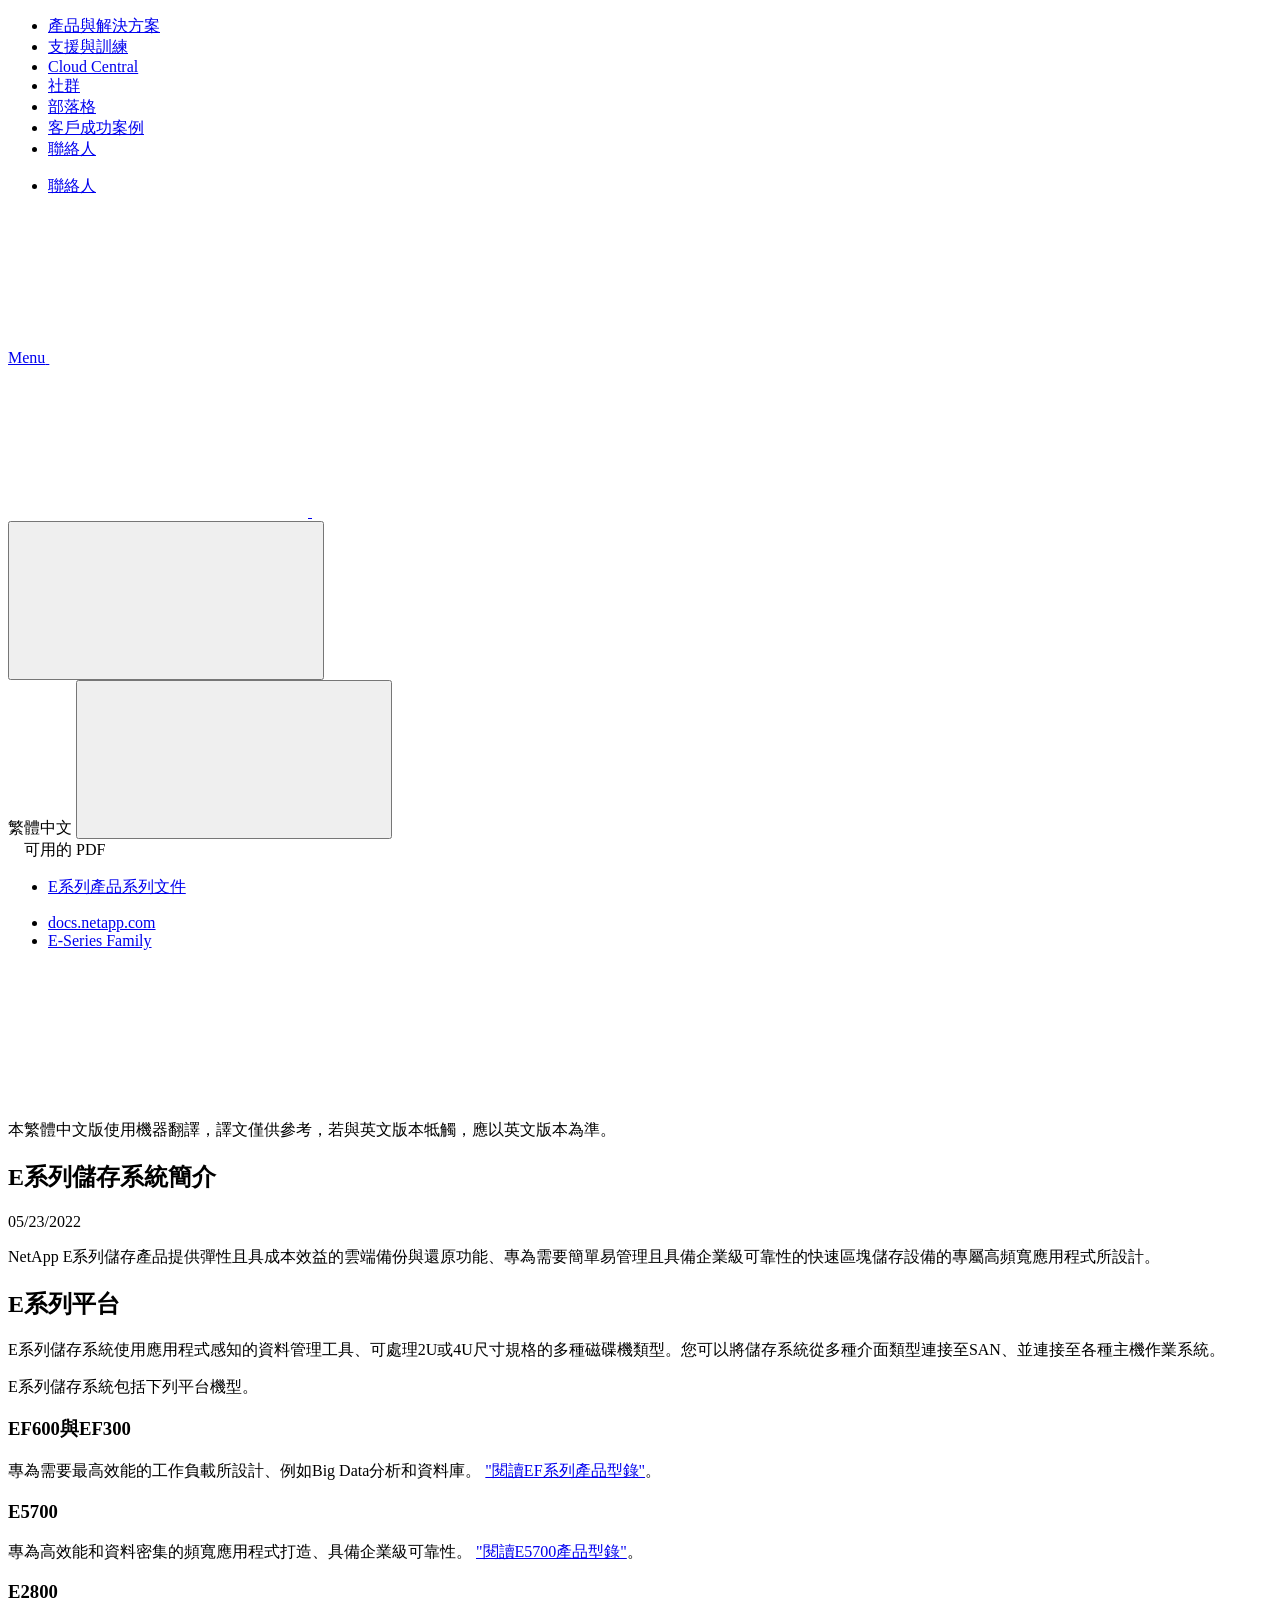
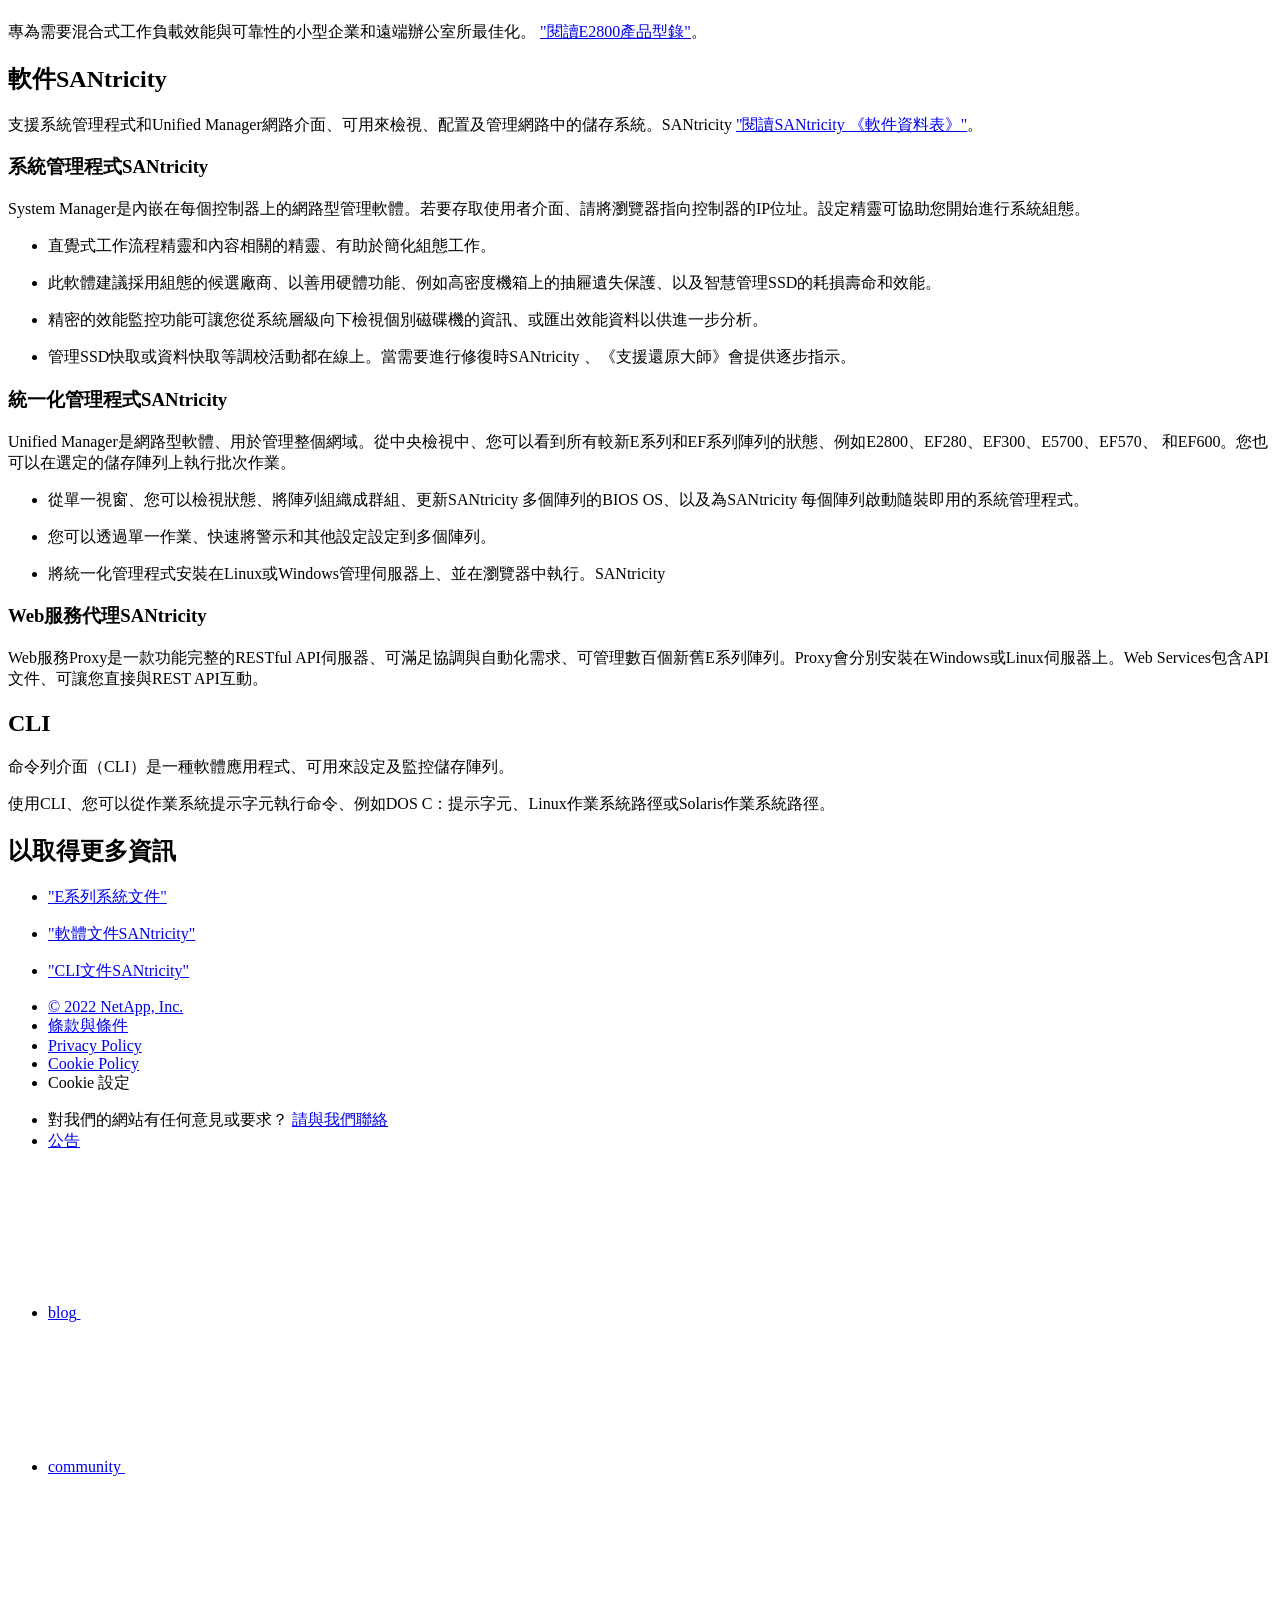
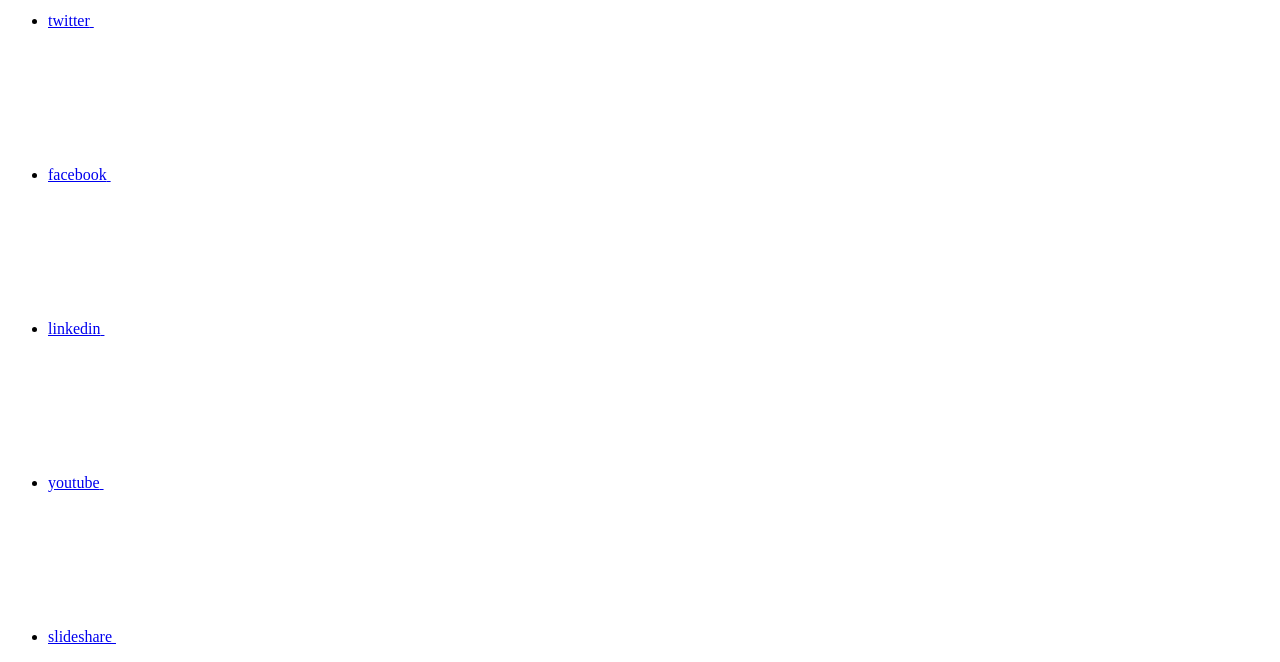
==== intro-family.html @ ede0a353 "Deploying to gh-pages from  @ 85a13b2de08131294bedaed52e3933d1c99490b1 🚀" ====
<!DOCTYPE html>
<html lang="zh-tw">
  <head class="at-element-marker">
  <title>E系列儲存系統簡介</title>
  <meta charset="utf-8">
  <meta http-equiv="x-ua-compatible" content="ie=edge,chrome=1">
  <meta http-equiv="language" content="en">
  <meta name="viewport" content="width=device-width, initial-scale=1">
  <meta property="og:title" content="E系列儲存系統簡介" />
	<meta property="og:type" content="website" />
	<meta property="og:url" content="https://docs.netapp.com/zh-tw/e-series-family/intro-family.html" />
	<meta property="og:description" content="NetApp E系列產品提供儲存與應用程式資料管理服務、適用於需要簡單、易於管理且快速區塊儲存的高頻寬應用程式、以及企業級可靠性。" />
  <meta property="og:image" content="https://docs.netapp.com/zh-tw/e-series-family/images/logo-tophat-social.png" />
  <meta property="og:image:alt" content="NetApp Logo" />
  <meta name="format-detection" content="telephone=no">
  <meta http-equiv="Content-Type" content="text/html; charset=utf-8">
  <meta http-equiv="encoding" content="utf-8">
  <meta http-equiv="nss-type" content="Product Documentation"/>
  <meta http-equiv="nss-subtype" content="User Guide"/><meta name="description" content="NetApp E系列產品提供儲存與應用程式資料管理服務、適用於需要簡單、易於管理且快速區塊儲存的高頻寬應用程式、以及企業級可靠性。">
  <meta name="keywords" content=" introduction, what E-Series is, e-series, SANtricity, CLI, system manager, unified manager"><!-- Icons -->
  <link rel="icon" href="/zh-tw/e-series-family/images/favicon.ico" type="image/x-icon">

  <!-- RSS Feed --><!-- CSS Definitions: NetApp CSS should be defined after generic css -->

  <!-- Elastic Search -->
  <link rel="stylesheet" href="//cdn.jsdelivr.net/searchkit/0.10.0/theme.css">

  <!-- Controls AsciiDoctor Admonition Blocks -->
  <link rel="stylesheet" type="text/css" href="/zh-tw/e-series-family/css/font-awesome.min.css">

  <!-- Controls the shadow effect for search dropdown menu -->
  <link rel="stylesheet" href="/zh-tw/e-series-family/css/boxshadowproperties.css">

  <!-- NetApp CSS controls the technical content -->
  <link rel="stylesheet" type="text/css" href="/zh-tw/e-series-family/css/netapp.css">

  <!-- WWW CSS Content -->
  <link rel="stylesheet" type="text/css" href="/zh-tw/e-series-family/css/www-luci-dotcom.min.css">
  <link rel="stylesheet" type="text/css" href="/zh-tw/e-series-family/css/www-netapp-dotcom.css">
  <link rel="stylesheet" href="/zh-tw/e-series-family/css/www-netapp-library-critical.min.css" media="all" >
  <link rel="stylesheet" href="/zh-tw/e-series-family/css/www-netapp-library-non-critical.min.css" as="style" onload="this.onload=null;this.rel='stylesheet'">
  <link rel="stylesheet" href="/zh-tw/e-series-family/css/www-netapp-library-global-header-footer.min.css">

  <!-- NetApp IE Customizations -->
  <link rel="stylesheet" href='/zh-tw/e-series-family/css/na-utility.css' type='text/css'>
  <link rel="stylesheet" href='/zh-tw/e-series-family/css/na-sidebar.css' type='text/css'>
  <link rel='stylesheet' href='/zh-tw/e-series-family/css/clouddocs.css' type='text/css'>
  <link rel='stylesheet' href='/zh-tw/e-series-family/css/custom-dropdown.css' type='text/css'>
  <link rel='stylesheet' href='/zh-tw/e-series-family/css/na-pagenav.css' type='text/css'>

  
  <link rel="stylesheet" href="/zh-tw/e-series-family/css/landing-page.css" type="text/css">
  <link rel="stylesheet" href="/zh-tw/e-series-family/css/tabbed-blocks.css" type="text/css">
  <!-- Canonical url -->
  <link rel='stylesheet' href='/zh-tw/e-series-family/css/na-feature.css' type='text/css'><!-- Top level site integrations --><script>
    if (document.location.hostname === "docs.netapp.com") {
      var head = document.getElementsByTagName('head')[0];
      var onetrustConsent = document.createElement("script");
      onetrustConsent.type = "text/javascript";
      onetrustConsent.src = "https://cdn.cookielaw.org/consent/72570c5c-fe30-465f-b0e0-b77f7fb4ae34/OtAutoBlock.js";
      head.appendChild(onetrustConsent);

      var onetrustScript = document.createElement("script");
      onetrustScript.type = "text/javascript";
      onetrustScript.src = "https://cdn.cookielaw.org/scripttemplates/otSDKStub.js";
      onetrustScript.charset = "UTF-8";
      onetrustScript.dataset.documentLanguage = "true";
      onetrustScript.dataset.domainScript = "72570c5c-fe30-465f-b0e0-b77f7fb4ae34";
      head.appendChild(onetrustScript);
    }

    function OptanonWrapper() { }

    if (document.location.hostname === "docs.netapp.com") {
      var adobe = document.createElement("script");
      adobe.type = "text/plain";
      adobe.className = "optanon-category-C0002";
      adobe.src = "//assets.adobedtm.com/60287eadf1ee/c284da483c83/launch-e9ff3acac59f.min.js";
      head.appendChild(adobe);

      var google = document.createElement("script");
      google.type = "text/plain";
      google.className = "optanon-category-C0002";
      google.src = "https://www.googletagmanager.com/gtag/js?id=UA-81697994-3";
      head.appendChild(google);

      window.dataLayer = window.dataLayer || [];
      function gtag(){dataLayer.push(arguments);}
      gtag('js', new Date());
      gtag('config', 'UA-81697994-3');
    }
  </script>
  <script src="https://cdnjs.cloudflare.com/ajax/libs/jquery/2.1.4/jquery.min.js"></script>
  <script src="https://cdnjs.cloudflare.com/ajax/libs/jquery-cookie/1.4.1/jquery.cookie.min.js"></script>

  <!-- Used for Product Family Page Sidebar Visibility --><link rel="stylesheet" href='/zh-tw/e-series-family/css/product-family.css' type="text/css">
  <script src='/zh-tw/e-series-family/js/product-family.js'></script><!-- Used to import Promise for IE. Required for SearchKit -->
  <script src="https://cdnjs.cloudflare.com/ajax/libs/bluebird/3.3.5/bluebird.min.js"></script><script src='/zh-tw/e-series-family/js/na-search.js'></script><script src='/zh-tw/e-series-family/js/na-pagenav.js'></script><link rel='stylesheet' href='/zh-tw/e-series-family/css/prism.css' type='text/css'>
  <link rel='stylesheet' href='/zh-tw/e-series-family/css/prism-netapp.css' type='text/css'>


  <script src='/zh-tw/e-series-family/js/na-utility.js'></script>
  <script src='/zh-tw/e-series-family/js/clouddocs.js'></script>
  <script src='/zh-tw/e-series-family/js/jquery.navgoco.min.js'></script>
  <script src="https://maxcdn.bootstrapcdn.com/bootstrap/3.3.7/js/bootstrap.min.js" integrity="sha384-Tc5IQib027qvyjSMfHjOMaLkfuWVxZxUPnCJA7l2mCWNIpG9mGCD8wGNIcPD7Txa" crossorigin="anonymous"></script>
  <script src='/zh-tw/e-series-family/js/toc.js'></script>
  <script src='/zh-tw/e-series-family/js/customscripts.js'></script><script>
      $(document).ready(function() {
          
          var collapseOnInit = true;
          

          var navSettings = {
              "caretHtml": '',
              "accordion": collapseOnInit,
              "openClass": 'active', // open
              "save": false, // leave false or nav highlighting doesn't work right
              "cookie": {
                  "name": 'navgoco',
                  "expires": false,
                  "path": '/'
              },
              "slide": {
                  "duration": 400,
                  "easing": 'swing'
              }
          };

          // Initialize navgoco with default options
          $("#mysidebar").navgoco(navSettings);
          

          $("#collapseAll").click(function(e) {
              e.preventDefault();
              $("#mysidebar").navgoco('toggle', false);
          });

          $("#expandAll").click(function(e) {
              e.preventDefault();
              $("#mysidebar").navgoco('toggle', true);
          });

      });

  </script>
  <script>
      $(document).ready(function() {
          $("#tg-sb-link").click(function() {
              $("#tg-sb-sidebar").toggle();
              $("#tg-sb-content").toggleClass('col-md-9');
              $("#tg-sb-content").toggleClass('col-md-12');
              $("#tg-sb-icon").toggleClass('fa-toggle-on');
              $("#tg-sb-icon").toggleClass('fa-toggle-off');
          });
      });
  </script>
  <script src='/zh-tw/e-series-family/js/custom-dropdown.js'></script>
  <script src='/zh-tw/e-series-family/js/FileSaver.min.js'></script>
  <script src='/zh-tw/e-series-family/js/jszip-utils.min.js'></script>
  <script src='/zh-tw/e-series-family/js/jszip.min.js'></script>
  <script src='/zh-tw/e-series-family/js/pdf-ux.js'></script>
</head>


  <body class role="document" data-flavor="">
    <div id="page" class="n-off-canvas-menu">
      <div class="n-off-canvas-menu__menu"><!--TODO: Add offcanvas code --></div>
      <div class="n-off-canvas-menu__content-wrap">
        <header class="site-header" id="banner">
  
  <!-- Start Page Toolbar -->
  
  
  <!-- Start top_hat -->
  <div class="n-top-hat">
    <div class="n-container">
      <div class="n-top-hat__cross-property-nav">
        <ul class="n-top-hat__list">
          <li class="n-top-hat__list-item">
            <a href="https://www.netapp.com/products-a-z/" class="n-top-hat__link">產品與解決方案</a>
          </li>
          <li class="n-top-hat__list-item">
            <a href="https://www.netapp.com/support-and-training/netapp-university/" class="n-top-hat__link">支援與訓練</a>
          </li>
          <li class="n-top-hat__list-item">
            <a href="https://cloud.netapp.com" class="n-top-hat__link">Cloud Central</a>
          </li>
          <li class="n-top-hat__list-item">
            <a href="https://community.netapp.com/" class="n-top-hat__link">社群</a>
          </li>
          <li class="n-top-hat__list-item">
            <a href="https://blog.netapp.com/" class="n-top-hat__link">部落格</a>
          </li>
          <li class="n-top-hat__list-item">
            <a href="https://customers.netapp.com/en/" class="n-top-hat__link">客戶成功案例</a>
          </li>
          <li class="n-top-hat__list-item">
            <a href="https://www.netapp.com/us/contact-us/index.aspx" target="_self" class="n-top-hat__link" data-ntap-ui="contact-us">聯絡人</a>
          </li>
        </ul>
      </div>
      <div class="n-top-hat__utils">
        <ul class="n-top-hat__list">
          <li class="n-top-hat__list-item">
            <a href="https://www.netapp.com/us/contact-us/index.aspx" target="_self" class="n-top-hat__link" data-ntap-ui="contact-us">聯絡人</a>
          </li>
        </ul>
      </div>
    </div>
  </div>
  <!-- End top_hat -->

  <!-- Start property bar -->
  <style>
    .n-property-navigation-bar__menus--desktop-experience .n-menu--mega__default-content__heading span {
    color: #34B0FF;
    }
  </style>
  <div class="n-property-bar " data-ntap-ui="sticky-nav">
    <div class="n-property-bar__inner-wrap">
      <div class="n-property-bar__menu-toggle">
        <a href="#" class="n-property-bar__menu-toggle-link">
          <span class="n-property-bar__menu-toggle-text">Menu</span>
          <svg class="n-icon-bars n-property-bar__menu-toggle-icon" aria-labelledby="title">
            <title>bars</title>
            <use xlink:href="/zh-tw/e-series-family/common/svg/sprite.svg#bars"></use>
          </svg>
        </a>
      </div>
      <div class="n-property-bar__property-mark ">
        <a href="https://www.netapp.com" class="n-property-bar__property-link">
          <div class="n-property-bar__logo">
            <svg class="n-icon-netapp-mark n-icon-netapp-mark n-property-bar__netapp-mark-icon" aria-labelledby="title">
              <title>netapp-mark</title>
              <use xlink:href="/zh-tw/e-series-family/common/svg/sprite.svg#netapp-mark"></use>
            </svg>
            <svg class="n-icon-netapp-logo n-property-bar__logo-svg" aria-labelledby="title">
              <title>netapp-logo</title>
              <use xlink:href="/zh-tw/e-series-family/common/svg/sprite.svg#netapp-logo"></use>
            </svg>
          </div>
        </a>
      </div>

      
      <div class="search-property-bar">
        <div id="search-demo-container" class="searchbox n-property-bar__search">
          <div id="react-search" 
          data-search-html="/zh-tw/e-series-family/search.html"
          data-type="widget" 
          data-placeholder="搜尋文件" 
          data-no-results-found="找不到符合 {query} 的相關結果。" 
          data-did-you-mean="搜尋 {suggestion}。" 
          data-no-results-found-did-you-mean="找不到符合 {query} 的相關結果。您是否要找的是{suggestion}？" 
          data-results-found="找到 {hitCount} 筆結果"  
          data-sk-es-pf-indexes="clouddocs-e-series_main-prod,clouddocs-e-series-santricity_main-prod,clouddocs-e-series-cli_main-prod"
          data-flavor=""></div>
          <button class="n-property-bar__search-toggle-button" type="button">
            <svg class="n-icon-search n-property-bar__search-toggle-button-icon" aria-labelledby="title">
              <title>search</title>
              <use xmlns:xlink="http://www.w3.org/1999/xlink" xlink:href="/zh-tw/e-series-family/common/svg/sprite.svg#search"></use>
            </svg>
          </button>
        </div>
      </div>
      
    </div>
  </div>
  <div class="n-property-bar__toolbar">
    <!-- Start Language Selector --><div id="ie-i18n" class="n-property-bar__lang-selector">
      <div id="ie-i18n-menu">
      <span class="ie-i18n-lang">繁體中文</span>
        <button class="ie-i18n-icon-container" type="button">
          <svg class="n-globe__icon" aria-labelledby="title">
            <title>globe</title>
            <use xmlns:xlink="http://www.w3.org/1999/xlink" xlink:href="/zh-tw/e-series-family/common/svg/sprite.svg#globe"></use>
          </svg>
        </button>
      </div>
      <div id="n-property-navigation-bar__menu--language-selector" class="ie-i18n-results-container n-menu n-menu--v3 n-menu--is-active" style="display: none;">
        <div class="n-language-selector-menu">
          <ul class="n-menu__list">
            <li class="n-menu__list-column">
              <ul class="n-menu__list"><li class="n-menu__list-item n-menu__list-item--level-1">
                  <a href="https://docs.netapp.com/us-en/e-series-family/intro-family.html" class="n-menu__header-text"><span translate="no" class="notranslate">English</span></a>
                </li><li class="n-menu__list-item n-menu__list-item--level-1">
                  <a href="https://docs.netapp.com/ja-jp/e-series-family/intro-family.html" class="n-menu__header-text"><span translate="no" class="notranslate">日本語</span></a>
                </li><li class="n-menu__list-item n-menu__list-item--level-1">
                  <a href="https://docs.netapp.com/ko-kr/e-series-family/intro-family.html" class="n-menu__header-text"><span translate="no" class="notranslate">한국어</span></a>
                </li><li class="n-menu__list-item n-menu__list-item--level-1">
                  <a href="https://docs.netapp.com/zh-cn/e-series-family/intro-family.html" class="n-menu__header-text"><span translate="no" class="notranslate">简体中文</span></a>
                </li><li class="n-menu__list-item n-menu__list-item--level-1">
                  <a href="https://docs.netapp.com/zh-tw/e-series-family/intro-family.html" class="n-menu__header-text"><span translate="no" class="notranslate">繁體中文</span></a>
                </li></ul>
            </li>
          </ul>
        </div>
      </div>
    </div><!-- End Language Selector -->

    <div class="n-property-bar__cta"></div>
  </div>
  <script>
    $(function(){
        var currentLocalization = $('html').attr('lang');

        var localizationsDictionary = {
            "en-CA" : "https://www.netapp.com/search/index.aspx?for_cr=canada&",
            "en-IN" : "https://www.netapp.com/search/index.aspx?for_cr=india&",
            "nl-NL" : "https://www.netapp.com/search/index.aspx?for_cr=netherlands&",
            "ru-RU" : "https://www.netapp.com/search/index.aspx?for_cr=russia&",
            "sv-SE" : "https://www.netapp.com/search/index.aspx?for_cr=sweden&",
            "it-IT" : "https://www.netapp.com/search/index.aspx?for_cr=italy&",
            "he-IL" : "https://www.netapp.com/search/index.aspx?for_cr=israel&",
            "ko-KR" : "https://www.netapp.com/search/index.aspx?for_cr=korea&",
            "zh-TW" : "https://www.netapp.com/search/index.aspx?for_cr=taiwan&",
            "en-GB" : "https://www.netapp.com/search/index.aspx?for_cr=unitedkingdom&",
            "en-SG" : "https://www.netapp.com/search/index.aspx?for_cr=asean&",
            "en-AU" : "https://www.netapp.com/search/index.aspx?for_cr=australia&",
            "pt-BR" : "https://www.netapp.com/search/index.aspx?for_cr=brasil&",
            "de-CH" : "https://www.netapp.com/search/index.aspx?for_cr=switzerland&",
            "es-MX" : "https://www.netapp.com/search/index.aspx?for_cr=mexico&"
        };

        if($('html').hasClass('ntap-whitelisted') && localizationsDictionary.hasOwnProperty(currentLocalization)) {
            $('.n-property-bar__property-link').attr('href', '/');
        }
    });
  </script>
  <!-- End property bar -->
</header>


        <main id="n-main-content" class="n-main-content">
          <!-- Start Documentation Content -->
<div class="ie-main">
  <!-- Sidebar Column -->
  
  <div class="col-md-3" id="sidebar-height">
      <div class="n-pdf-header">
  <a id="toggleButtonPdf" class="n-pdf-button" type="button">
    <img src="/zh-tw/e-series-family/images/pdf.png" width="16" height="16"/>可用的 PDF<span>
    </span>
  </a>
</div>
<div class="n-pdf-body-container">
  <ul id="toggleContainerPdf" class="n-pdf-body" style="display:none;"><li class="pdf-ux-container">
        
        
        
        <a target="_blank" href="/zh-tw/e-series-family/pdfs/fullsite-sidebar/E系列文件.pdf" >
          <img src="/zh-tw/e-series-family/images/pdf.png" width="16" height="16"/>此文件網站（PDF 格式）</a>


</li></ul>
  <div class="zip-pdf-link-container" style="display: none;">   
    <a href="#" id="zipPdf">
      <img src="/zh-tw/e-series-family/images/pdf-zip.png" width="16" height="16"/>
      <pre>個別 PDF 文件的集合<span class="zip-size"></span></pre>
    </a><div id="zip-link-popup" class="hide">
    <div class="inner-modal">
        <div class="downloading-progress">
            <div class="spinner"></div>
            <h1>Creating your file...</h1>
            <div>This may take a few minutes. Thanks for your patience.</div>
            <button class="cancel-download-btn" type="button">Cancel</button>
        </div>
        <div class="download-complete hide">
            <div class="done-icon">
                <svg xmlns="http://www.w3.org/2000/svg" width="24" height="24" viewBox="0 0 24 24"><path d="M20.285 2l-11.285 11.567-5.286-5.011-3.714 3.716 9 8.728 15-15.285z"/></svg>
            </div>
            <div>Your file is ready</div>
            <button class="cancel-download-btn" type="button">OK</button>
        </div>
    </div>
</div>
<script>
    $(".cancel-download-btn").click(function(){
        $("#zip-link-popup").addClass("hide");
        $("#zip-link-popup .downloading-progress").removeClass("hide");
        $("#zip-link-popup .download-complete").addClass("hide");
    });
</script></div>
</div>
<script>
  $("#toggleContainerPdf li.active:last-child").parents('ul.subfolders').toggle('display');
  $("#toggleButtonPdf").click(function () {
    $("#toggleContainerPdf").toggle('display');
    $(".n-pdf-body-container .zip-pdf-link-container").toggle('display');
  });
</script><div class="sidebar-nav-container">
  <ul id="mysidebar" class="nav"><li class=" "><a class="na-navbar-padding" href="/zh-tw/e-series-family/index.html">
        E系列產品系列文件
      </a></li></ul>
</div>
<script>
  window.onscroll = () => {
    const value = -40 - (document.body.scrollHeight - (window.innerHeight + document.scrollingElement.scrollTop));
    
    document.getElementById("sidebar-height").style.bottom = Math.max(0,value) + "px";
};
</script>
<!-- this highlights the active parent class in the navgoco sidebar. this is critical so that the parent expands when you're viewing a page. This must appear below the sidebar code above. Otherwise, if placed inside customscripts.js, the script runs before the sidebar code runs and the class never gets inserted.-->
<script>$("li.active").parents('li').toggleClass("active");</script>


  </div>
  

  <div class="ie-content-pane n-doc__component-detail-content n-doc__component-detail-content--show-code">
    <!-- Begin of page container --><article class="page-content">
      <div class="ie-utility">
  <div class="ie-menu">
    <div class="n-breadcrumb">
      <ul class="n-breadcrumb__list">
        <li class="n-breadcrumb__list-item">
          <a href="https://docs.netapp.com">docs.netapp.com</a>
        </li>
        

        

        <li class="n-breadcrumb__list-item">
          <a href="/zh-tw/e-series-family/">E-Series&nbsp;Family</a>
        </li>

      </ul>
    </div>
    <div style="clear: both"></div><!-- Main needs to have height -->
  </div>
</div>

      <div class="ie-nmt-disclaimer">
  <span>
    <div class="ie-nmt-disclaimer-container">
      <div class="ie-nmt-disclaimer-icon">
        <svg class="luci-icon" aria-hidden="true">
          <use xlink:href="/zh-tw/e-series-family/common/svg/sprite.svg#circle-info">
        </svg>
      </div>
      <div class="ie-nmt-disclaimer-content">
        <span> 本繁體中文版使用機器翻譯，譯文僅供參考，若與英文版本牴觸，應以英文版本為準。 </span>
      </div>
      <div style="clear:both;"></div>
    </div>
  </span>
</div><div class="n-doc__component-detail-heading-wrap">
  <h1 class="n-doc__component-detail-heading">E系列儲存系統簡介</h1>
</div>


<p class="page-details">
  
    
    <time datetime="2022-05-23 23:38:51 +0000">05/23/2022</time>
    
  


</p>

<div id="preamble">
<div class="sectionbody">
<div class="paragraph">
<p>NetApp E系列儲存產品提供彈性且具成本效益的雲端備份與還原功能、專為需要簡單易管理且具備企業級可靠性的快速區塊儲存設備的專屬高頻寬應用程式所設計。</p>
</div>
</div>
</div>
<div class="sect1">
<h2 id="e系列平台">E系列平台</h2>
<div class="sectionbody">
<div class="paragraph">
<p>E系列儲存系統使用應用程式感知的資料管理工具、可處理2U或4U尺寸規格的多種磁碟機類型。您可以將儲存系統從多種介面類型連接至SAN、並連接至各種主機作業系統。</p>
</div>
<div class="paragraph">
<p>E系列儲存系統包括下列平台機型。</p>
</div>
<div class="sect2">
<h3 id="ef600與ef300">EF600與EF300</h3>
<div class="paragraph">
<p>專為需要最高效能的工作負載所設計、例如Big Data分析和資料庫。 <a href="https://www.netapp.com/pdf.html?item=/media/19339-DS-4082.pdf" target="_blank" rel="noopener">"閱讀EF系列產品型錄"</a>。</p>
</div>
</div>
<div class="sect2">
<h3 id="e5700">E5700</h3>
<div class="paragraph">
<p>專為高效能和資料密集的頻寬應用程式打造、具備企業級可靠性。 <a href="https://www.netapp.com/pdf.html?item=/media/7572-ds-3894.pdf" target="_blank" rel="noopener">"閱讀E5700產品型錄"</a>。</p>
</div>
</div>
<div class="sect2">
<h3 id="e2800">E2800</h3>
<div class="paragraph">
<p>專為需要混合式工作負載效能與可靠性的小型企業和遠端辦公室所最佳化。 <a href="https://www.netapp.com/pdf.html?item=/media/7573-ds-3805.pdf" target="_blank" rel="noopener">"閱讀E2800產品型錄"</a>。</p>
</div>
</div>
</div>
</div>
<div class="sect1">
<h2 id="軟件santricity">軟件SANtricity</h2>
<div class="sectionbody">
<div class="paragraph">
<p>支援系統管理程式和Unified Manager網路介面、可用來檢視、配置及管理網路中的儲存系統。SANtricity <a href="https://www.netapp.com/pdf.html?item=/media/7676-ds-3891.pdf" target="_blank" rel="noopener">"閱讀SANtricity 《軟件資料表》"</a>。</p>
</div>
<div class="sect2">
<h3 id="系統管理程式santricity">系統管理程式SANtricity</h3>
<div class="paragraph">
<p>System Manager是內嵌在每個控制器上的網路型管理軟體。若要存取使用者介面、請將瀏覽器指向控制器的IP位址。設定精靈可協助您開始進行系統組態。</p>
</div>
<div class="ulist">
<ul>
<li>
<p>直覺式工作流程精靈和內容相關的精靈、有助於簡化組態工作。</p>
</li>
<li>
<p>此軟體建議採用組態的候選廠商、以善用硬體功能、例如高密度機箱上的抽屜遺失保護、以及智慧管理SSD的耗損壽命和效能。</p>
</li>
<li>
<p>精密的效能監控功能可讓您從系統層級向下檢視個別磁碟機的資訊、或匯出效能資料以供進一步分析。</p>
</li>
<li>
<p>管理SSD快取或資料快取等調校活動都在線上。當需要進行修復時SANtricity 、《支援還原大師》會提供逐步指示。</p>
</li>
</ul>
</div>
</div>
<div class="sect2">
<h3 id="統一化管理程式santricity">統一化管理程式SANtricity</h3>
<div class="paragraph">
<p>Unified Manager是網路型軟體、用於管理整個網域。從中央檢視中、您可以看到所有較新E系列和EF系列陣列的狀態、例如E2800、EF280、EF300、E5700、EF570、 和EF600。您也可以在選定的儲存陣列上執行批次作業。</p>
</div>
<div class="ulist">
<ul>
<li>
<p>從單一視窗、您可以檢視狀態、將陣列組織成群組、更新SANtricity 多個陣列的BIOS OS、以及為SANtricity 每個陣列啟動隨裝即用的系統管理程式。</p>
</li>
<li>
<p>您可以透過單一作業、快速將警示和其他設定設定到多個陣列。</p>
</li>
<li>
<p>將統一化管理程式安裝在Linux或Windows管理伺服器上、並在瀏覽器中執行。SANtricity</p>
</li>
</ul>
</div>
</div>
<div class="sect2">
<h3 id="web服務代理santricity">Web服務代理SANtricity</h3>
<div class="paragraph">
<p>Web服務Proxy是一款功能完整的RESTful API伺服器、可滿足協調與自動化需求、可管理數百個新舊E系列陣列。Proxy會分別安裝在Windows或Linux伺服器上。Web Services包含API文件、可讓您直接與REST API互動。</p>
</div>
</div>
</div>
</div>
<div class="sect1">
<h2 id="cli">CLI</h2>
<div class="sectionbody">
<div class="paragraph">
<p>命令列介面（CLI）是一種軟體應用程式、可用來設定及監控儲存陣列。</p>
</div>
<div class="paragraph">
<p>使用CLI、您可以從作業系統提示字元執行命令、例如DOS C：提示字元、Linux作業系統路徑或Solaris作業系統路徑。</p>
</div>
</div>
</div>
<div class="sect1">
<h2 id="以取得更多資訊">以取得更多資訊</h2>
<div class="sectionbody">
<div class="ulist">
<ul>
<li>
<p><a href="https://docs.netapp.com/us-en/e-series/index.html" target="_blank" rel="noopener">"E系列系統文件"</a></p>
</li>
<li>
<p><a href="https://docs.netapp.com/us-en/e-series-santricity/index.html" target="_blank" rel="noopener">"軟體文件SANtricity"</a></p>
</li>
<li>
<p><a href="https://docs.netapp.com/us-en/e-series-cli/index.html" target="_blank" rel="noopener">"CLI文件SANtricity"</a></p>
</li>
</ul>
</div>
</div>
</div>

    </article>
    <!-- Page Container -->
  </div>

  <div style="clear: both"></div><!-- Main needs to have height --></div>

        </main>

        <footer class="n-footer">
  <div class="n-footer__bottom">
    <div class="n-container">
      <div class="n-footer__bottom-left">
        <div class="n-footer__copyright">
          <ul class="n-footer__copyright-list">
            <li class="n-footer__copyright-link">
              <a href="https://www.netapp.com/us/legal/copyright.aspx">© 2022 NetApp, Inc.</a>
            </li>
            <li class="n-footer__copyright-link">
              <a href="https://www.netapp.com/company/legal/terms-of-use/">條款與條件</a>
            </li>
            <li class="n-footer__copyright-link">
              <a href="https://www.netapp.com/company/legal/privacy-policy/">Privacy Policy</a>
            </li>
            <li class="n-footer__copyright-link">
              <a href="https://www.netapp.com/company/legal/cookie-policy/">Cookie Policy</a>
            </li>
            <li class="n-footer__copyright-link">
              <a class="ot-sdk-show-settings">Cookie 設定</a>
            </li>
          </ul>
        </div>
      </div>
      <div class="n-footer__bottom-right">
        <div class="n-footer__copyright">
          <ul class="n-footer__copyright-list">
            <li class="n-footer__copyright-link">
              <span class="n-footer__fine-print">對我們的網站有任何意見或要求？</span>
              <a target="_self" href="javascript:netapp_mailto()">請與我們聯絡</a>
            </li>
            <li class="n-footer__copyright-link">
              <a href="https://docs.netapp.com/zh-tw/announcements/">公告</a>
            </li>
          </ul>
        </div>
        <div class="n-footer__social-links">
          <ul class="n-footer__social-link-list">
            <li class="n-footer__social-link-list-item">
              <a class="n-footer__social-link" data-ntap-social="follow-blog" href="https://blog.netapp.com"
                target="_blank" title="blog" alt="blog">
                <span class="n-footer__social-link-text">blog</span>
                <svg class="n-icon-blog n-footer__social-link-icon" aria-labelledby="title">
                  <title>blog@</title>
                  <use xmlns:xlink="http://www.w3.org/1999/xlink"
                    xlink:href="/zh-tw/e-series-family/common/svg/sprite.svg#blog"></use>
                </svg>
              </a>
            </li>
            <li class="n-footer__social-link-list-item">
              <a class="n-footer__social-link" data-ntap-social="follow-community" href="https://community.netapp.com/"
                target="_blank" title="community" alt="community">
                <span class="n-footer__social-link-text">community</span>
                <svg class="n-icon-community n-footer__social-link-icon" aria-labelledby="title">
                  <title>community@</title>
                  <use xmlns:xlink="http://www.w3.org/1999/xlink"
                    xlink:href="/zh-tw/e-series-family/common/svg/sprite.svg#comments"></use>
                </svg>
              </a>
            </li>
            <li class="n-footer__social-link-list-item">
              <a class="n-footer__social-link" data-ntap-social="follow-twitter" href="https://twitter.com/netapp"
                target="_blank" title="twitter" alt="twitter">
                <span class="n-footer__social-link-text">twitter</span>
                <svg class="n-icon-twitter n-footer__social-link-icon" aria-labelledby="title">
                  <title>twitter@</title>
                  <use xmlns:xlink="http://www.w3.org/1999/xlink"
                    xlink:href="/zh-tw/e-series-family/common/svg/sprite.svg#twitter"></use>
                </svg>
              </a>
            </li>
            <li class="n-footer__social-link-list-item">
              <a class="n-footer__social-link" data-ntap-social="follow-facebook" href="https://www.facebook.com/NetApp"
                target="_blank" title="facebook" alt="facebook">
                <span class="n-footer__social-link-text">facebook</span>
                <svg class="n-icon-facebook n-footer__social-link-icon" aria-labelledby="title">
                  <title>facebook@</title>
                  <use xmlns:xlink="http://www.w3.org/1999/xlink"
                    xlink:href="/zh-tw/e-series-family/common/svg/sprite.svg#facebook"></use>
                </svg>
              </a>
            </li>
            <li class="n-footer__social-link-list-item">
              <a class="n-footer__social-link" data-ntap-social="follow-linkedin"
                href="https://www.linkedin.com/company/netapp" target="_blank" title="linkedin" alt="linkedin">
                <span class="n-footer__social-link-text">linkedin</span>
                <svg class="n-icon-linkedin n-footer__social-link-icon" aria-labelledby="title">
                  <title>linkedin@</title>
                  <use xmlns:xlink="http://www.w3.org/1999/xlink"
                    xlink:href="/zh-tw/e-series-family/common/svg/sprite.svg#linkedin"></use>
                </svg>
              </a>
            </li>
            <li class="n-footer__social-link-list-item">
              <a class="n-footer__social-link" data-ntap-social="follow-youtube"
                href="https://www.youtube.com/user/NetAppTV" target="_blank" title="youtube" alt="youtube">
                <span class="n-footer__social-link-text">youtube</span>
                <svg class="n-icon-youtube n-footer__social-link-icon" aria-labelledby="title">
                  <title>youtube@</title>
                  <use xmlns:xlink="http://www.w3.org/1999/xlink"
                    xlink:href="/zh-tw/e-series-family/common/svg/sprite.svg#youtube"></use>
                </svg>
              </a>
            </li>
            <li class="n-footer__social-link-list-item">
              <a class="n-footer__social-link" data-ntap-social="follow-slideshare"
                href="https://www.slideshare.net/NetApp" target="_blank" title="slideshare" alt="slideshare">
                <span class="n-footer__social-link-text">slideshare</span>
                <svg class="n-icon-slideshare n-footer__social-link-icon" aria-labelledby="title">
                  <title>slideshare@</title>
                  <use xmlns:xlink="http://www.w3.org/1999/xlink"
                    xlink:href="/zh-tw/e-series-family/common/svg/sprite.svg#slideshare"></use>
                </svg>
              </a>
            </li>
          </ul>
        </div>
      </div>
    </div>
  </div>
</footer>

      </div><!-- Elasticsearch JS -->
      <script type="text/javascript" src='/zh-tw/e-series-family/js/bundle.js'></script>

      <!-- Syntax Highlighting -->
      <script type="text/javascript" src='/zh-tw/e-series-family/js/prism.js'></script>
      <script type="text/javascript" src='/zh-tw/e-series-family/js/prism-curl.js'></script>
    </div>
    <script>
      document.body.offsetWidth=1903;
      cookieLaw = {}
      cookieLaw.euCountry = "US";
      cookieLaw.invoke = function(){return false;}
    </script>
    <script src='/zh-tw/e-series-family/js/www-ntap.js'></script>
    <script src='/zh-tw/e-series-family/js/tabbed-blocks.js'></script>
  </body></html>
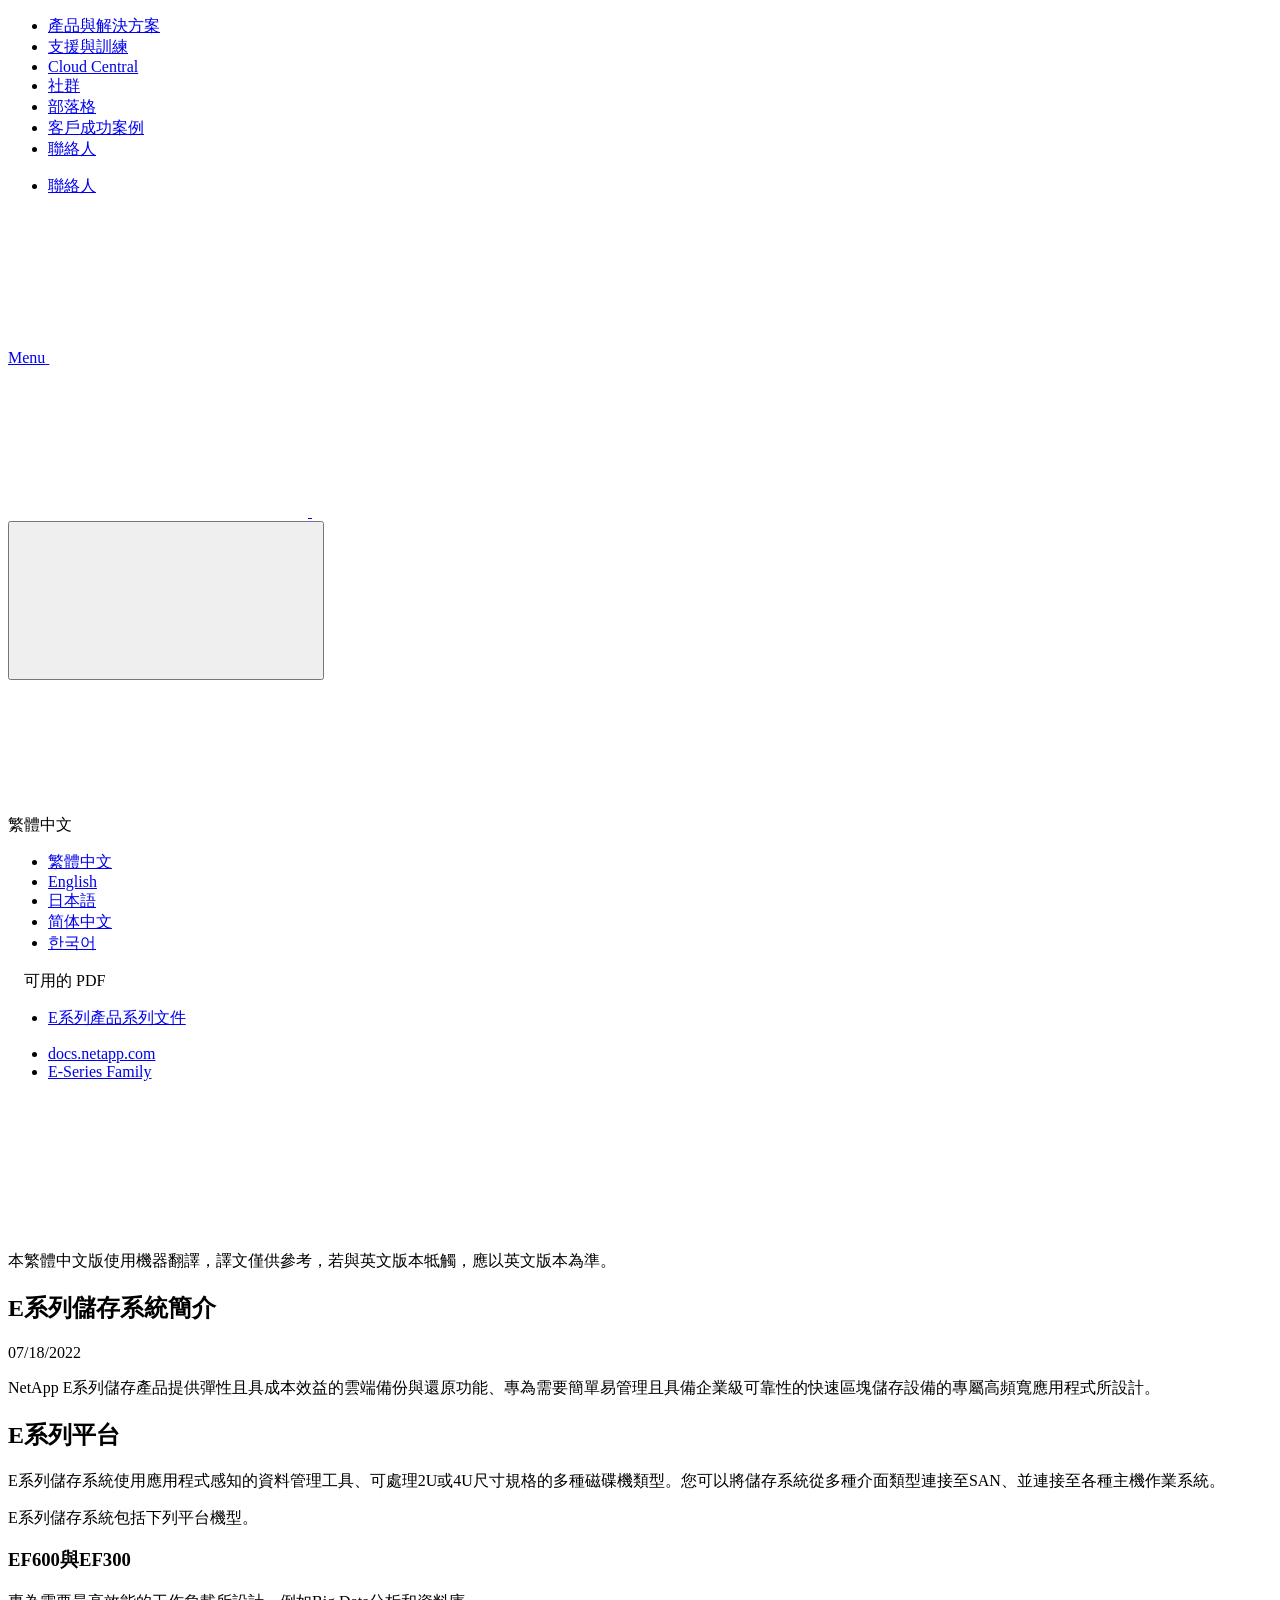
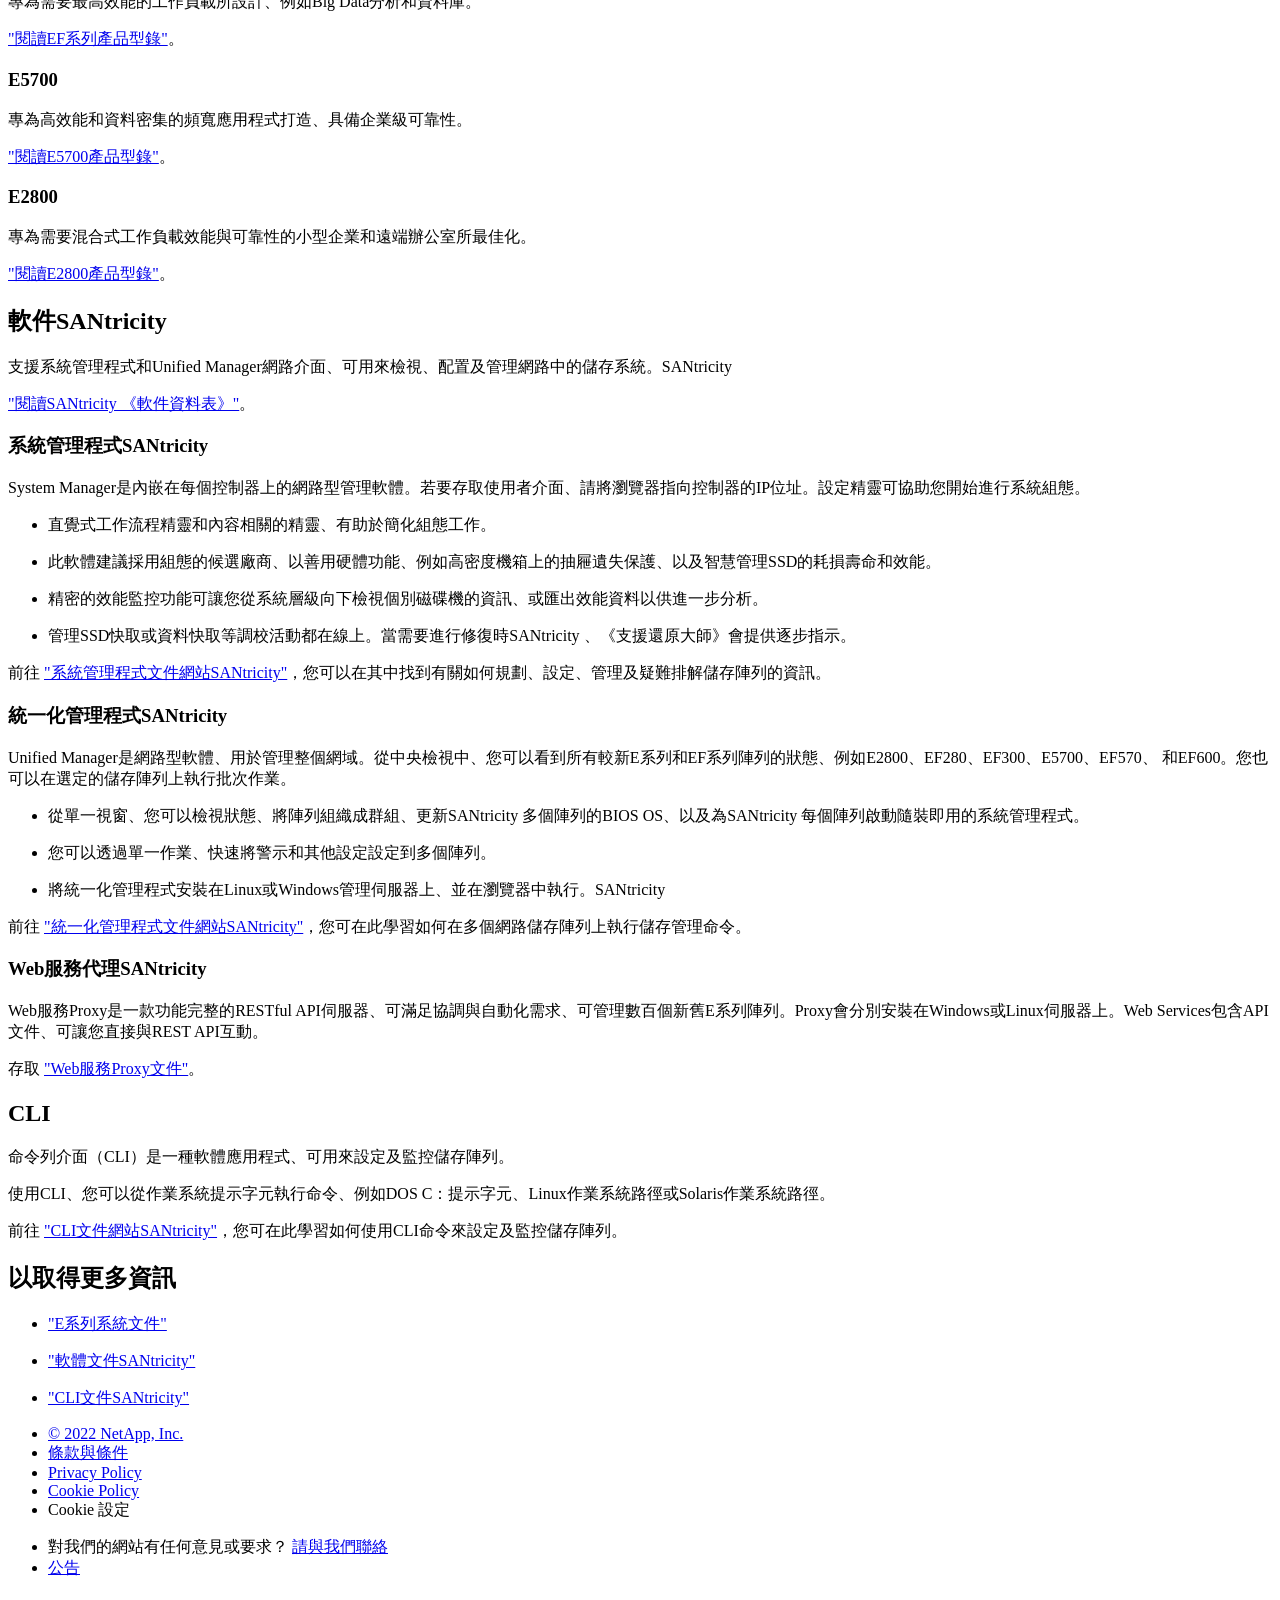
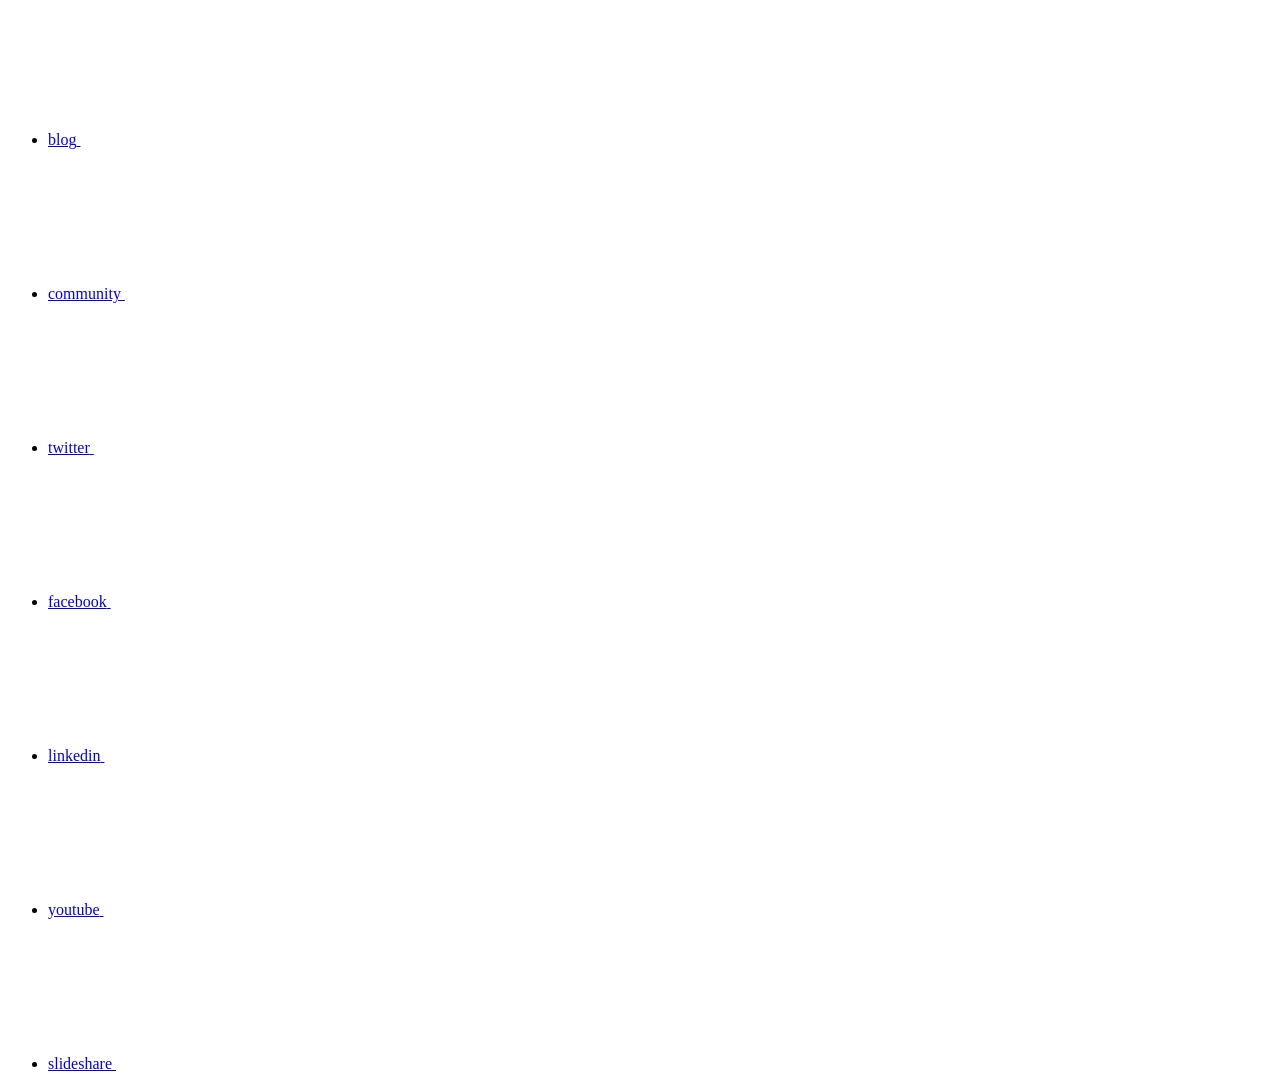
==== commit 2485c954: "Deploying to gh-pages from  @ e1b39ec730d6567268debc8fe46d8720193db105 🚀" ====
--- a/intro-family.html
+++ b/intro-family.html
@@ -248,11 +248,13 @@
           <div id="react-search" 
           data-search-html="/zh-tw/e-series-family/search.html"
           data-type="widget" 
-          data-placeholder="搜尋文件" 
-          data-no-results-found="找不到符合 {query} 的相關結果。" 
-          data-did-you-mean="搜尋 {suggestion}。" 
-          data-no-results-found-did-you-mean="找不到符合 {query} 的相關結果。您是否要找的是{suggestion}？" 
-          data-results-found="找到 {hitCount} 筆結果"  
+          data-placeholder="搜尋文件"
+          data-no-results-found="找不到符合 {query} 的相關結果。"
+          data-did-you-mean="搜尋 {suggestion}。"
+          data-no-results-found-did-you-mean="找不到符合 {query} 的相關結果。您是否要找的是{suggestion}？"
+          data-results-found="找到 {hitCount} 筆結果"
+          data-error-message="We're sorry, an issue occurred when fetching your results. Please try again."
+          data-error-reset="Reset Search"
           data-sk-es-pf-indexes="clouddocs-e-series_main-prod,clouddocs-e-series-santricity_main-prod,clouddocs-e-series-cli_main-prod"
           data-flavor=""></div>
           <button class="n-property-bar__search-toggle-button" type="button">
@@ -267,35 +269,27 @@
     </div>
   </div>
   <div class="n-property-bar__toolbar">
-    <!-- Start Language Selector --><div id="ie-i18n" class="n-property-bar__lang-selector">
-      <div id="ie-i18n-menu">
-      <span class="ie-i18n-lang">繁體中文</span>
-        <button class="ie-i18n-icon-container" type="button">
+    <!-- Start Language Selector --><div id="language-dropdown" class="custom-dropdown custom-dropdown-lang">
+      <div class="custom-dropdown-select custom-dropdown-select-lang">
+      <span class="lang-name">繁體中文</span>
           <svg class="n-globe__icon" aria-labelledby="title">
             <title>globe</title>
             <use xmlns:xlink="http://www.w3.org/1999/xlink" xlink:href="/zh-tw/e-series-family/common/svg/sprite.svg#globe"></use>
           </svg>
         </button>
       </div>
-      <div id="n-property-navigation-bar__menu--language-selector" class="ie-i18n-results-container n-menu n-menu--v3 n-menu--is-active" style="display: none;">
-        <div class="n-language-selector-menu">
-          <ul class="n-menu__list">
-            <li class="n-menu__list-column">
-              <ul class="n-menu__list"><li class="n-menu__list-item n-menu__list-item--level-1">
-                  <a href="https://docs.netapp.com/us-en/e-series-family/intro-family.html" class="n-menu__header-text"><span translate="no" class="notranslate">English</span></a>
-                </li><li class="n-menu__list-item n-menu__list-item--level-1">
-                  <a href="https://docs.netapp.com/ja-jp/e-series-family/intro-family.html" class="n-menu__header-text"><span translate="no" class="notranslate">日本語</span></a>
-                </li><li class="n-menu__list-item n-menu__list-item--level-1">
-                  <a href="https://docs.netapp.com/ko-kr/e-series-family/intro-family.html" class="n-menu__header-text"><span translate="no" class="notranslate">한국어</span></a>
-                </li><li class="n-menu__list-item n-menu__list-item--level-1">
-                  <a href="https://docs.netapp.com/zh-cn/e-series-family/intro-family.html" class="n-menu__header-text"><span translate="no" class="notranslate">简体中文</span></a>
-                </li><li class="n-menu__list-item n-menu__list-item--level-1">
-                  <a href="https://docs.netapp.com/zh-tw/e-series-family/intro-family.html" class="n-menu__header-text"><span translate="no" class="notranslate">繁體中文</span></a>
-                </li></ul>
-            </li>
-          </ul>
-        </div>
-      </div>
+
+      <ul class="custom-dropdown-menu"><li>
+          <a href="https://docs.netapp.com/zh-tw/e-series-family/intro-family.html" target="_self"><span translate="no" class="notranslate">繁體中文</span></a>
+        </li><li>
+          <a href="https://docs.netapp.com/us-en/e-series-family/intro-family.html" target="_self"><span translate="no" class="notranslate">English</span></a>
+        </li><li>
+          <a href="https://docs.netapp.com/ja-jp/e-series-family/intro-family.html" target="_self"><span translate="no" class="notranslate">日本語</span></a>
+        </li><li>
+          <a href="https://docs.netapp.com/zh-cn/e-series-family/intro-family.html" target="_self"><span translate="no" class="notranslate">简体中文</span></a>
+        </li><li>
+          <a href="https://docs.netapp.com/ko-kr/e-series-family/intro-family.html" target="_self"><span translate="no" class="notranslate">한국어</span></a>
+        </li></ul>
     </div><!-- End Language Selector -->
 
     <div class="n-property-bar__cta"></div>
@@ -339,7 +333,7 @@
   <div class="col-md-3" id="sidebar-height">
       <div class="n-pdf-header">
   <a id="toggleButtonPdf" class="n-pdf-button" type="button">
-    <img src="/zh-tw/e-series-family/images/pdf.png" width="16" height="16"/>可用的 PDF<span>
+    <img src="/zh-tw/e-series-family/images/pdf.png" alt="" width="16" height="16"/>可用的 PDF<span>
     </span>
   </a>
 </div>
@@ -349,13 +343,12 @@
         
         
         <a target="_blank" href="/zh-tw/e-series-family/pdfs/fullsite-sidebar/E系列文件.pdf" >
-          <img src="/zh-tw/e-series-family/images/pdf.png" width="16" height="16"/>此文件網站（PDF 格式）</a>
-
+          <img src="/zh-tw/e-series-family/images/pdf.png" alt="" width="16" height="16"/>此文件網站（PDF 格式）</a>
 
 </li></ul>
   <div class="zip-pdf-link-container" style="display: none;">   
     <a href="#" id="zipPdf">
-      <img src="/zh-tw/e-series-family/images/pdf-zip.png" width="16" height="16"/>
+      <img src="/zh-tw/e-series-family/images/pdf-zip.png" alt="" width="16" height="16"/>
       <pre>個別 PDF 文件的集合<span class="zip-size"></span></pre>
     </a><div id="zip-link-popup" class="hide">
     <div class="inner-modal">
@@ -388,7 +381,7 @@
     $("#toggleContainerPdf").toggle('display');
     $(".n-pdf-body-container .zip-pdf-link-container").toggle('display');
   });
-</script><div class="sidebar-nav-container">
+</script><div class="sidebar-nav-container" id="mysidebardiv">
   <ul id="mysidebar" class="nav"><li class=" "><a class="na-navbar-padding" href="/zh-tw/e-series-family/index.html">
         E系列產品系列文件
       </a></li></ul>
@@ -452,7 +445,7 @@
 <p class="page-details">
   
     
-    <time datetime="2022-05-23 23:38:51 +0000">05/23/2022</time>
+    <time datetime="2022-07-18 16:15:48 +0000">07/18/2022</time>
     
   
 
@@ -478,19 +471,28 @@
 <div class="sect2">
 <h3 id="ef600與ef300">EF600與EF300</h3>
 <div class="paragraph">
-<p>專為需要最高效能的工作負載所設計、例如Big Data分析和資料庫。 <a href="https://www.netapp.com/pdf.html?item=/media/19339-DS-4082.pdf" target="_blank" rel="noopener">"閱讀EF系列產品型錄"</a>。</p>
+<p>專為需要最高效能的工作負載所設計、例如Big Data分析和資料庫。</p>
+</div>
+<div class="paragraph">
+<p><a href="https://www.netapp.com/pdf.html?item=/media/19339-DS-4082.pdf" target="_blank" rel="noopener">"閱讀EF系列產品型錄"</a>。</p>
 </div>
 </div>
 <div class="sect2">
 <h3 id="e5700">E5700</h3>
 <div class="paragraph">
-<p>專為高效能和資料密集的頻寬應用程式打造、具備企業級可靠性。 <a href="https://www.netapp.com/pdf.html?item=/media/7572-ds-3894.pdf" target="_blank" rel="noopener">"閱讀E5700產品型錄"</a>。</p>
+<p>專為高效能和資料密集的頻寬應用程式打造、具備企業級可靠性。</p>
+</div>
+<div class="paragraph">
+<p><a href="https://www.netapp.com/pdf.html?item=/media/7572-ds-3894.pdf" target="_blank" rel="noopener">"閱讀E5700產品型錄"</a>。</p>
 </div>
 </div>
 <div class="sect2">
 <h3 id="e2800">E2800</h3>
 <div class="paragraph">
-<p>專為需要混合式工作負載效能與可靠性的小型企業和遠端辦公室所最佳化。 <a href="https://www.netapp.com/pdf.html?item=/media/7573-ds-3805.pdf" target="_blank" rel="noopener">"閱讀E2800產品型錄"</a>。</p>
+<p>專為需要混合式工作負載效能與可靠性的小型企業和遠端辦公室所最佳化。</p>
+</div>
+<div class="paragraph">
+<p><a href="https://www.netapp.com/pdf.html?item=/media/7573-ds-3805.pdf" target="_blank" rel="noopener">"閱讀E2800產品型錄"</a>。</p>
 </div>
 </div>
 </div>
@@ -499,7 +501,10 @@
 <h2 id="軟件santricity">軟件SANtricity</h2>
 <div class="sectionbody">
 <div class="paragraph">
-<p>支援系統管理程式和Unified Manager網路介面、可用來檢視、配置及管理網路中的儲存系統。SANtricity <a href="https://www.netapp.com/pdf.html?item=/media/7676-ds-3891.pdf" target="_blank" rel="noopener">"閱讀SANtricity 《軟件資料表》"</a>。</p>
+<p>支援系統管理程式和Unified Manager網路介面、可用來檢視、配置及管理網路中的儲存系統。SANtricity</p>
+</div>
+<div class="paragraph">
+<p><a href="https://www.netapp.com/pdf.html?item=/media/7676-ds-3891.pdf" target="_blank" rel="noopener">"閱讀SANtricity 《軟件資料表》"</a>。</p>
 </div>
 <div class="sect2">
 <h3 id="系統管理程式santricity">系統管理程式SANtricity</h3>
@@ -522,6 +527,9 @@
 </li>
 </ul>
 </div>
+<div class="paragraph">
+<p>前往 <a href="https://docs.netapp.com/us-en/e-series-santricity/system-manager/index.html">"系統管理程式文件網站SANtricity"</a>，您可以在其中找到有關如何規劃、設定、管理及疑難排解儲存陣列的資訊。</p>
+</div>
 </div>
 <div class="sect2">
 <h3 id="統一化管理程式santricity">統一化管理程式SANtricity</h3>
@@ -541,11 +549,17 @@
 </li>
 </ul>
 </div>
+<div class="paragraph">
+<p>前往 <a href="https://docs.netapp.com/us-en/e-series-santricity/unified-manager/index.html">"統一化管理程式文件網站SANtricity"</a>，您可在此學習如何在多個網路儲存陣列上執行儲存管理命令。</p>
+</div>
 </div>
 <div class="sect2">
 <h3 id="web服務代理santricity">Web服務代理SANtricity</h3>
 <div class="paragraph">
 <p>Web服務Proxy是一款功能完整的RESTful API伺服器、可滿足協調與自動化需求、可管理數百個新舊E系列陣列。Proxy會分別安裝在Windows或Linux伺服器上。Web Services包含API文件、可讓您直接與REST API互動。</p>
+</div>
+<div class="paragraph">
+<p>存取 <a href="https://docs.netapp.com/us-en/e-series/web-services-proxy/index.html">"Web服務Proxy文件"</a>。</p>
 </div>
 </div>
 </div>
@@ -558,6 +572,9 @@
 </div>
 <div class="paragraph">
 <p>使用CLI、您可以從作業系統提示字元執行命令、例如DOS C：提示字元、Linux作業系統路徑或Solaris作業系統路徑。</p>
+</div>
+<div class="paragraph">
+<p>前往 <a href="https://docs.netapp.com/us-en/e-series-cli/index.html">"CLI文件網站SANtricity"</a>，您可在此學習如何使用CLI命令來設定及監控儲存陣列。</p>
 </div>
 </div>
 </div>
@@ -725,4 +742,5 @@
     </script>
     <script src='/zh-tw/e-series-family/js/www-ntap.js'></script>
     <script src='/zh-tw/e-series-family/js/tabbed-blocks.js'></script>
+    <script src='/zh-tw/e-series-family/js/sidebar.js'></script>
   </body></html>
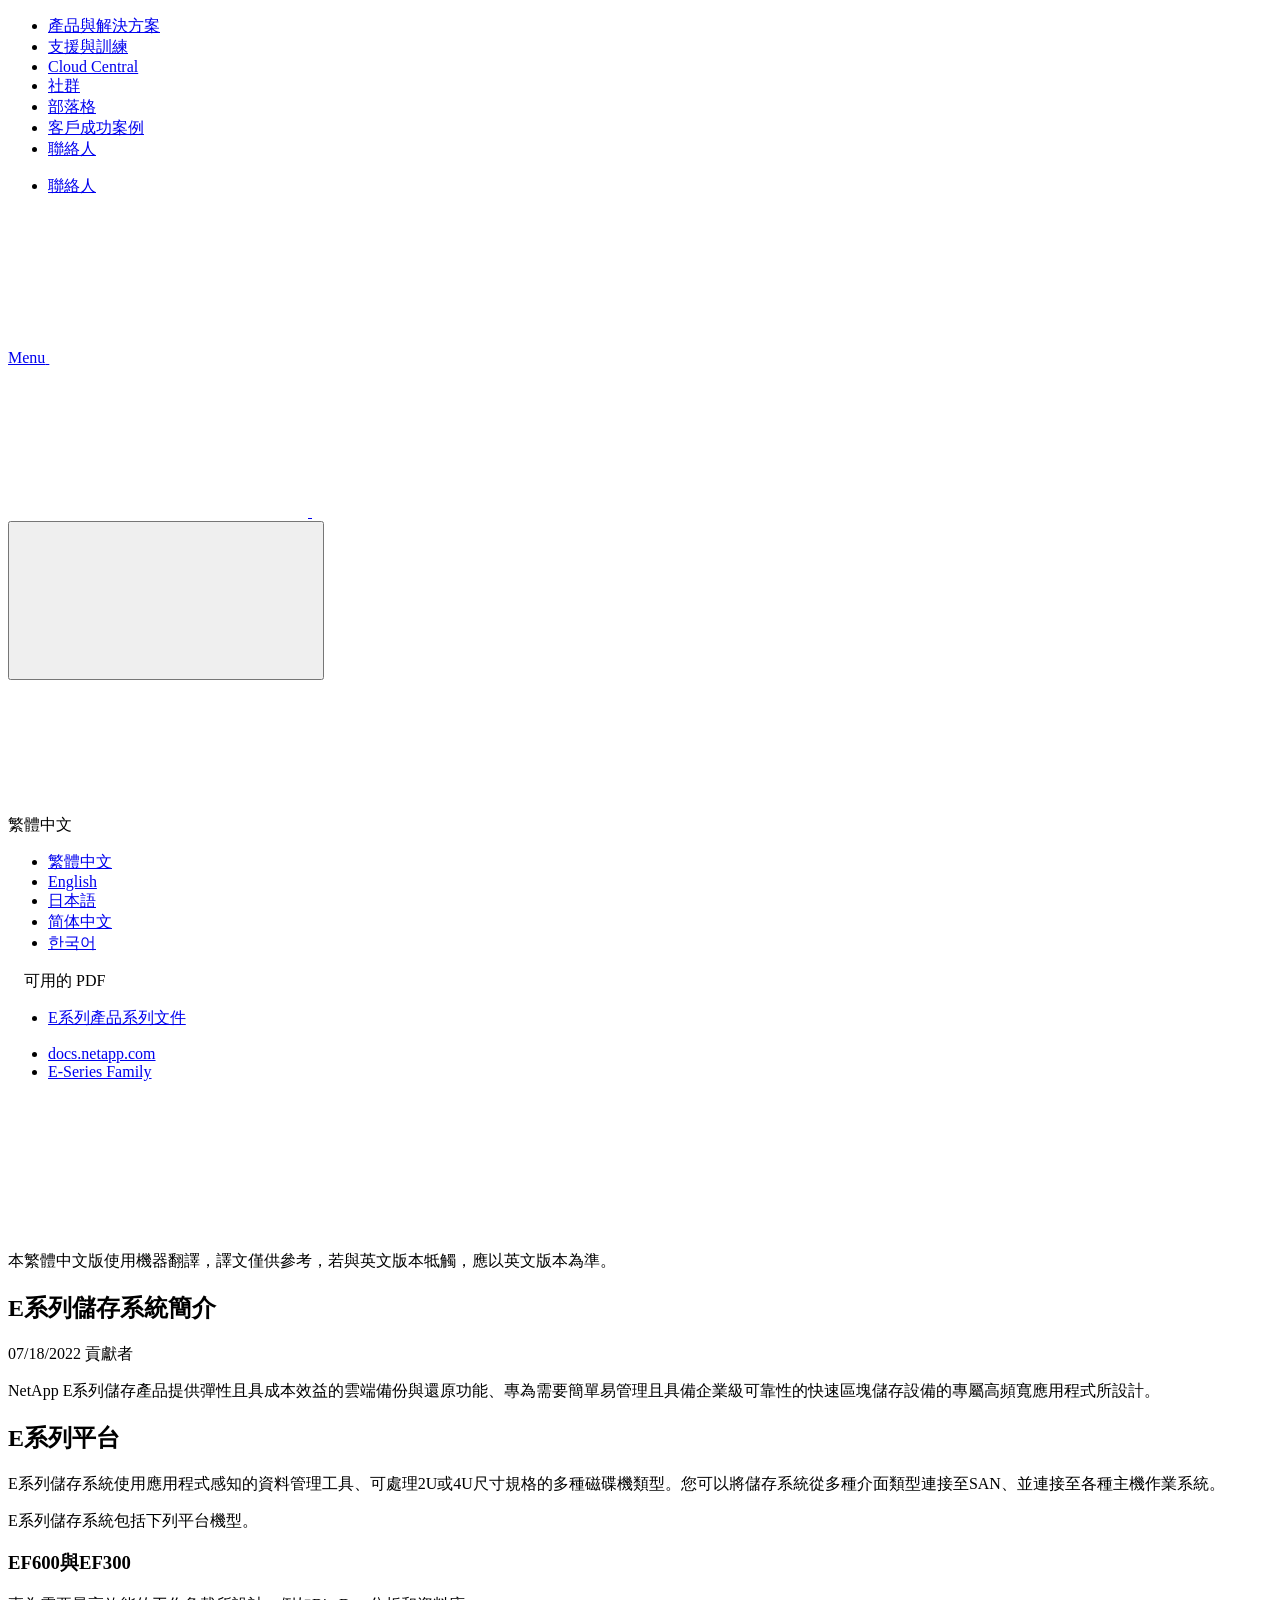
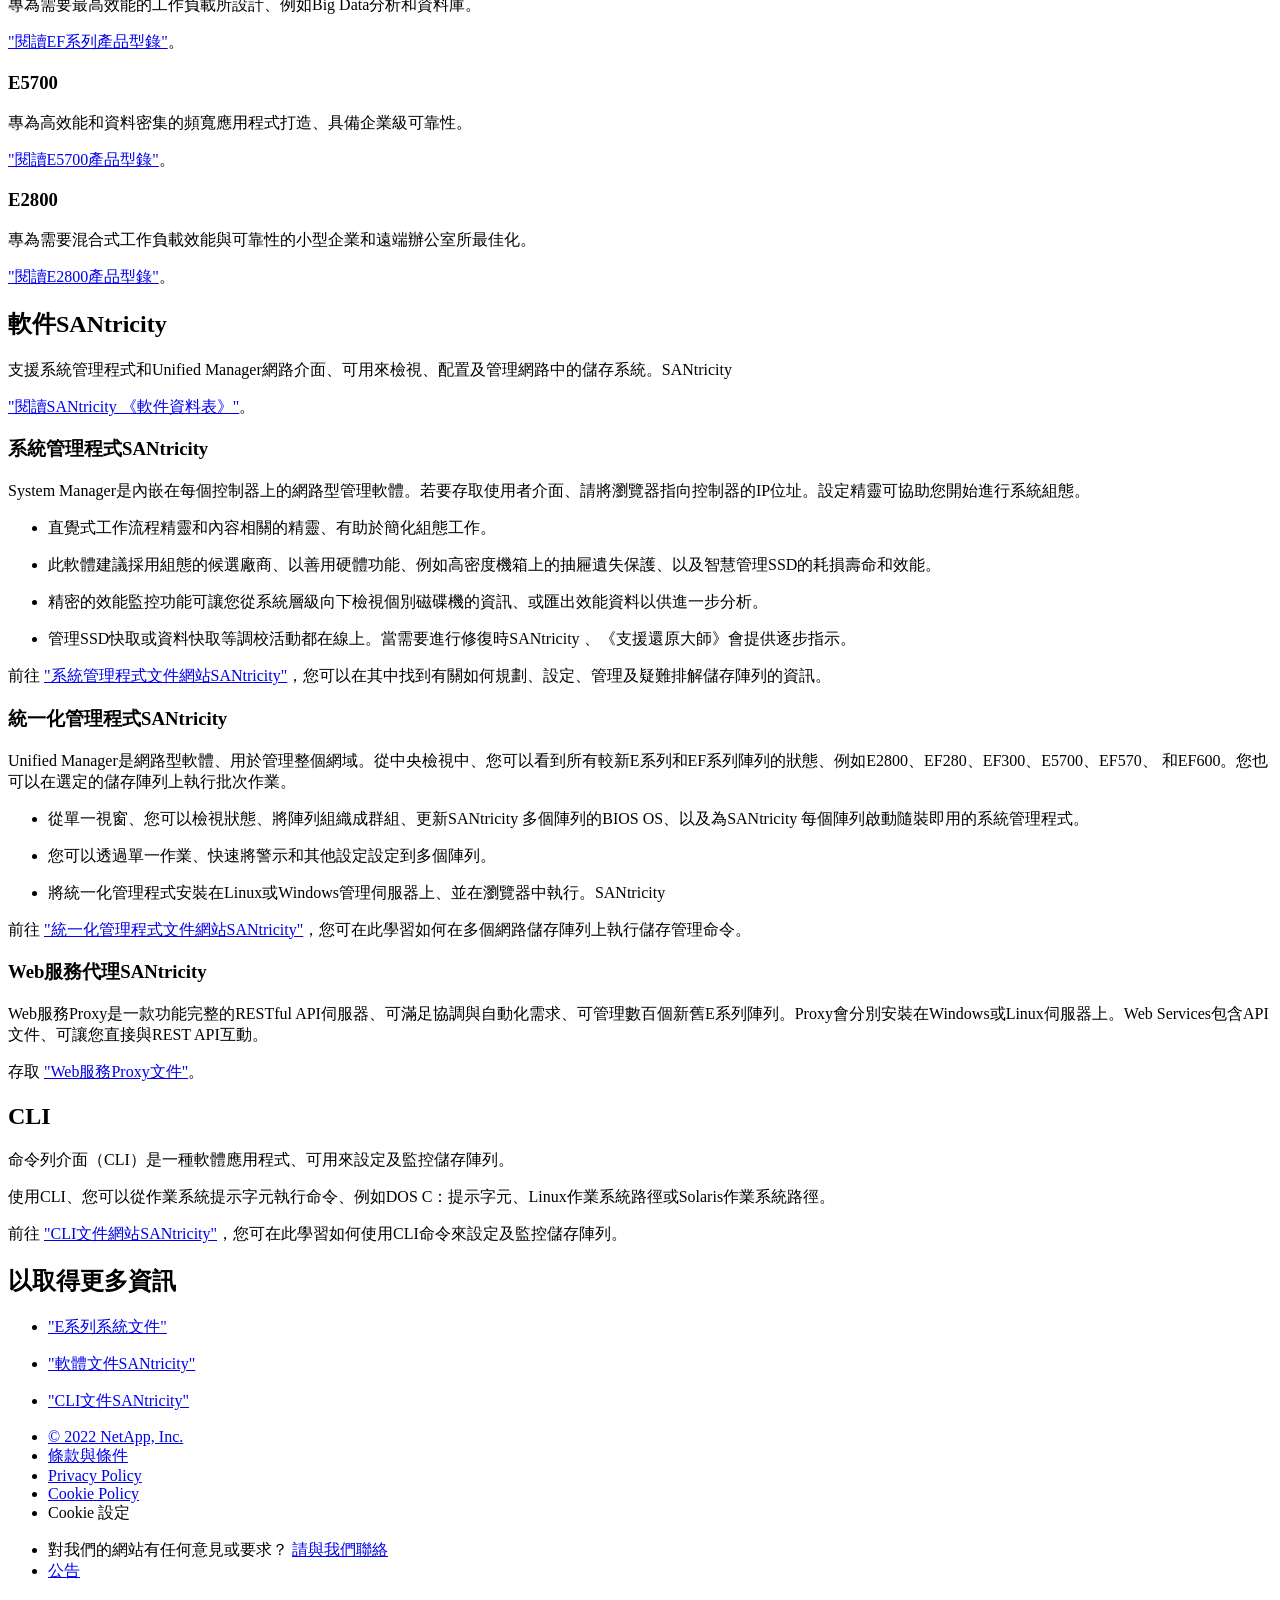
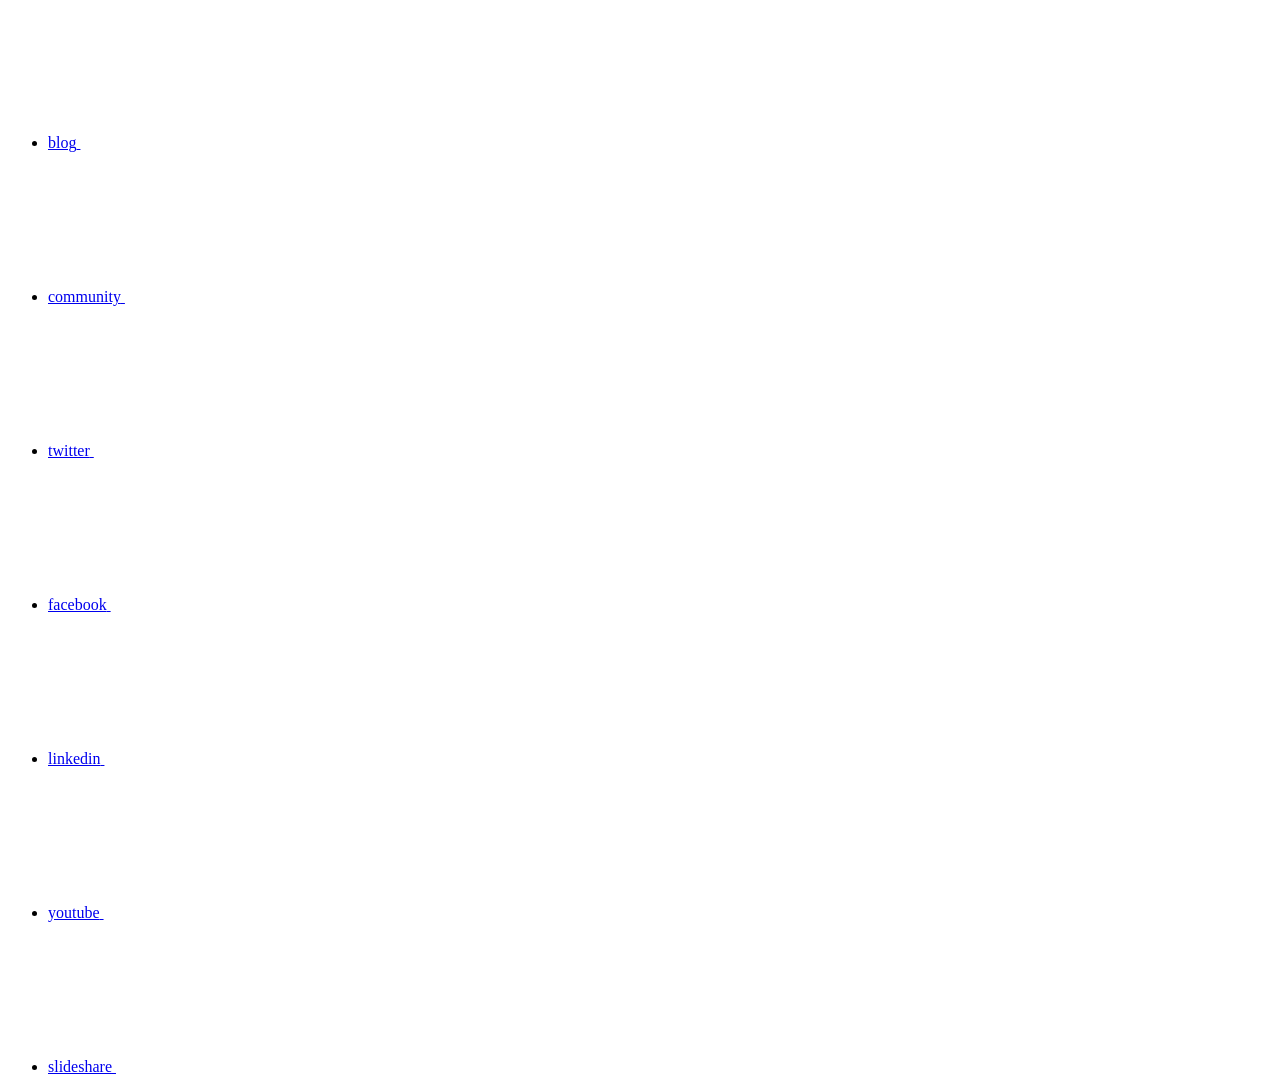
==== commit d0025d5a: "Deploying to gh-pages from  @ 47f8c07a70c6b1e836f61b91e293cc2f25372b67 🚀" ====
--- a/intro-family.html
+++ b/intro-family.html
@@ -449,6 +449,9 @@
     
   
 
+<span>貢獻者
+</span>
+
 
 </p>
 
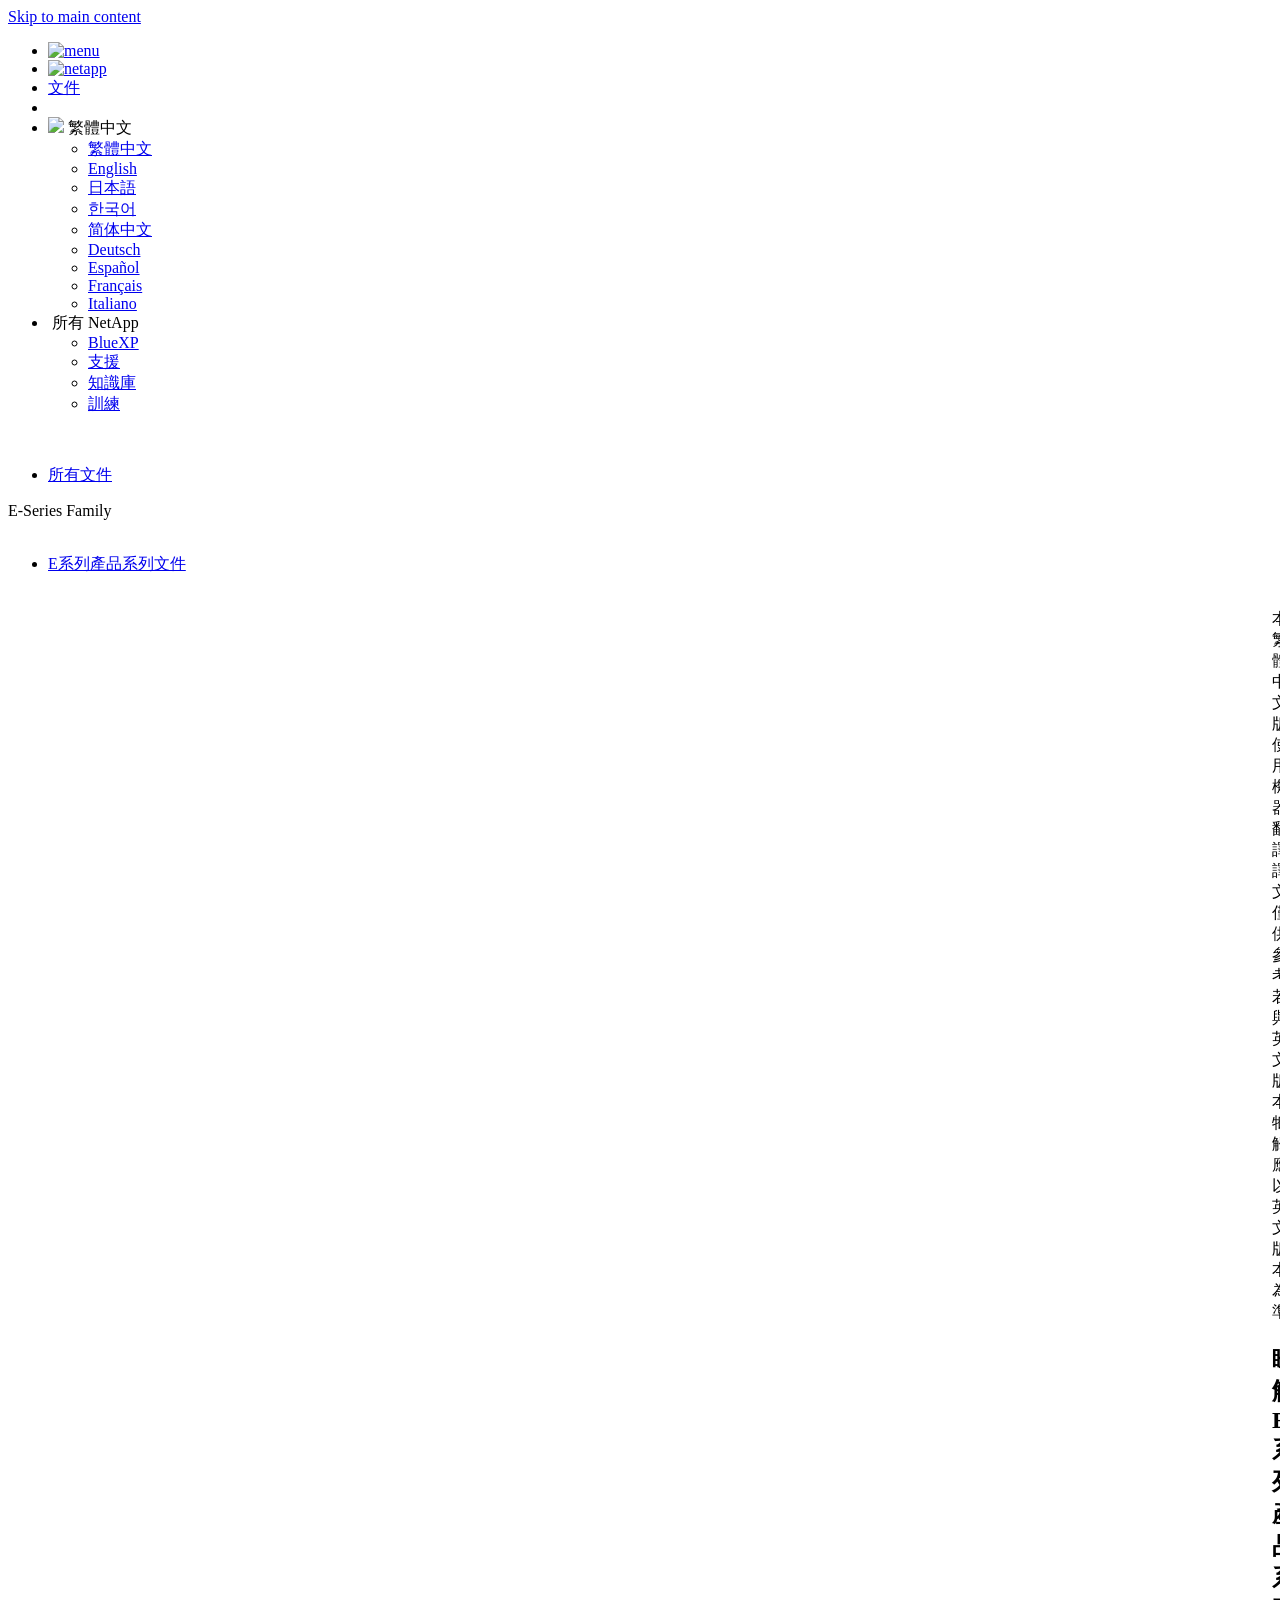
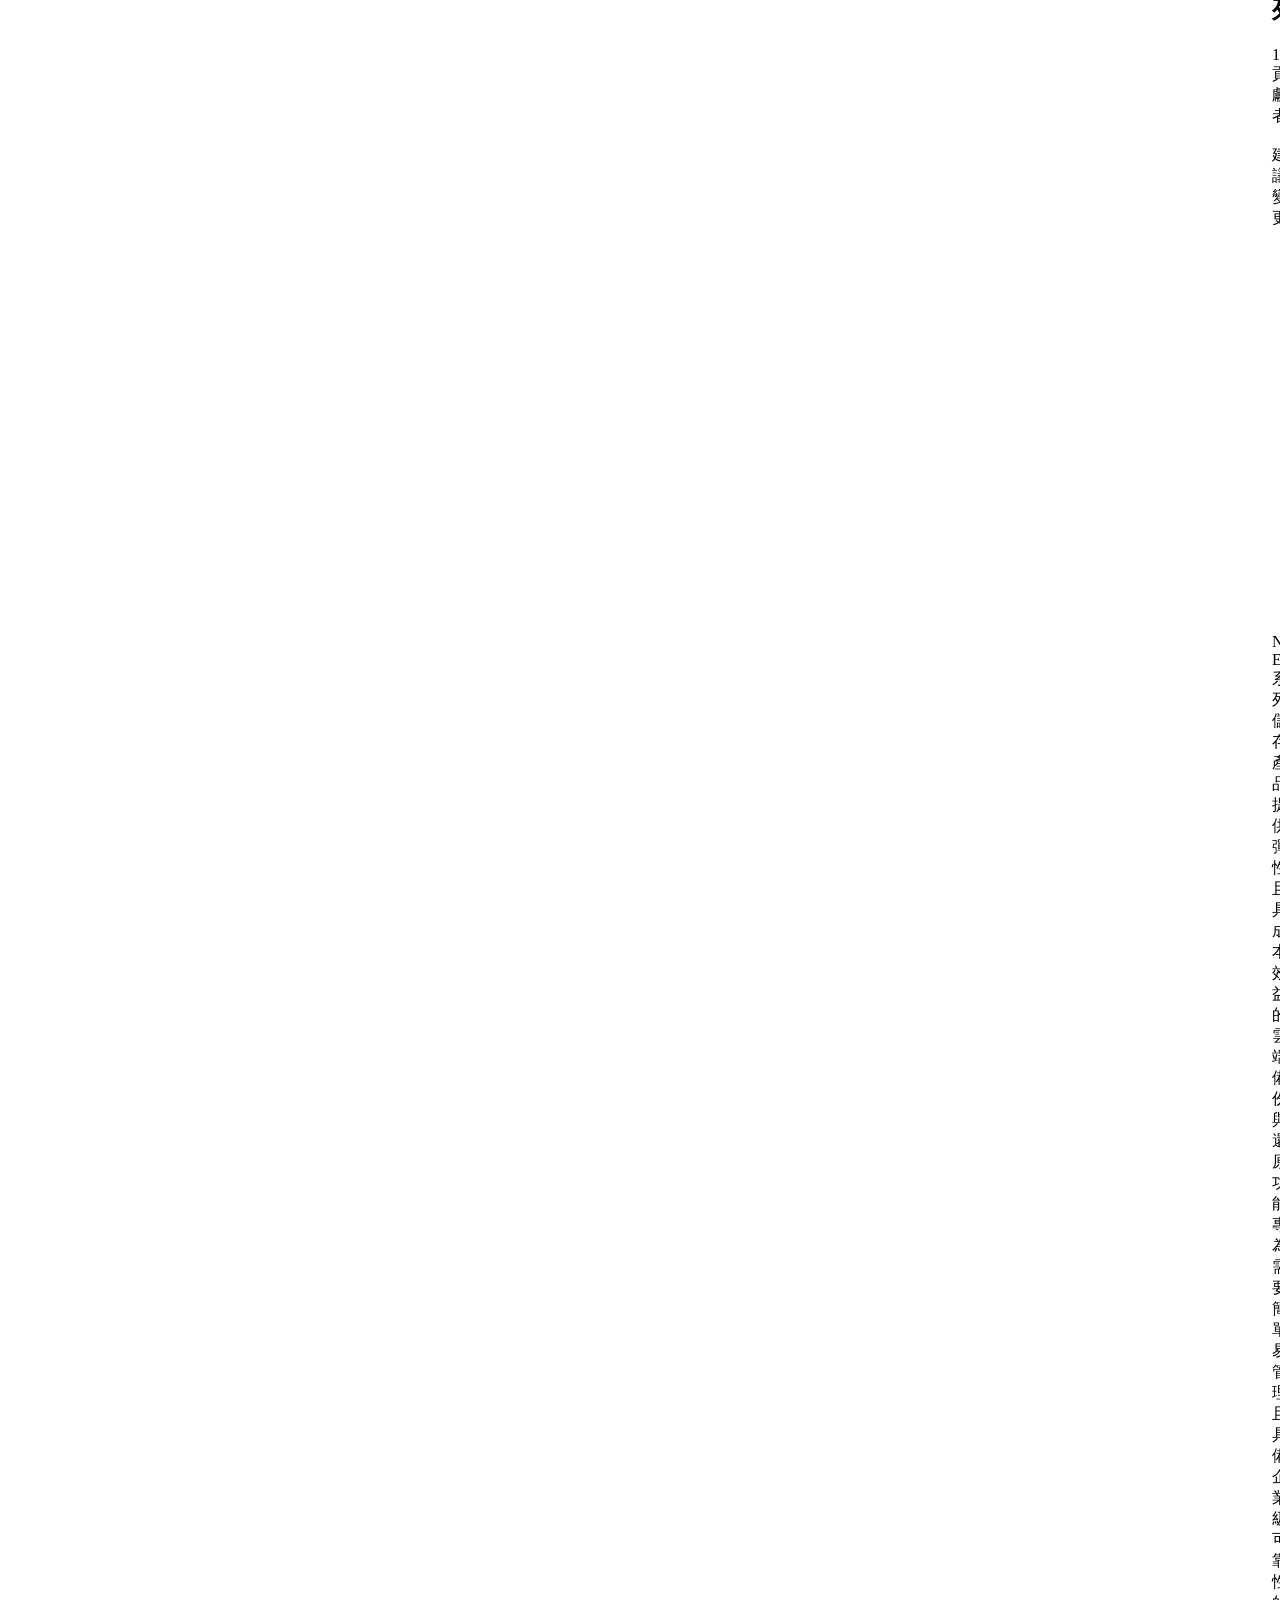
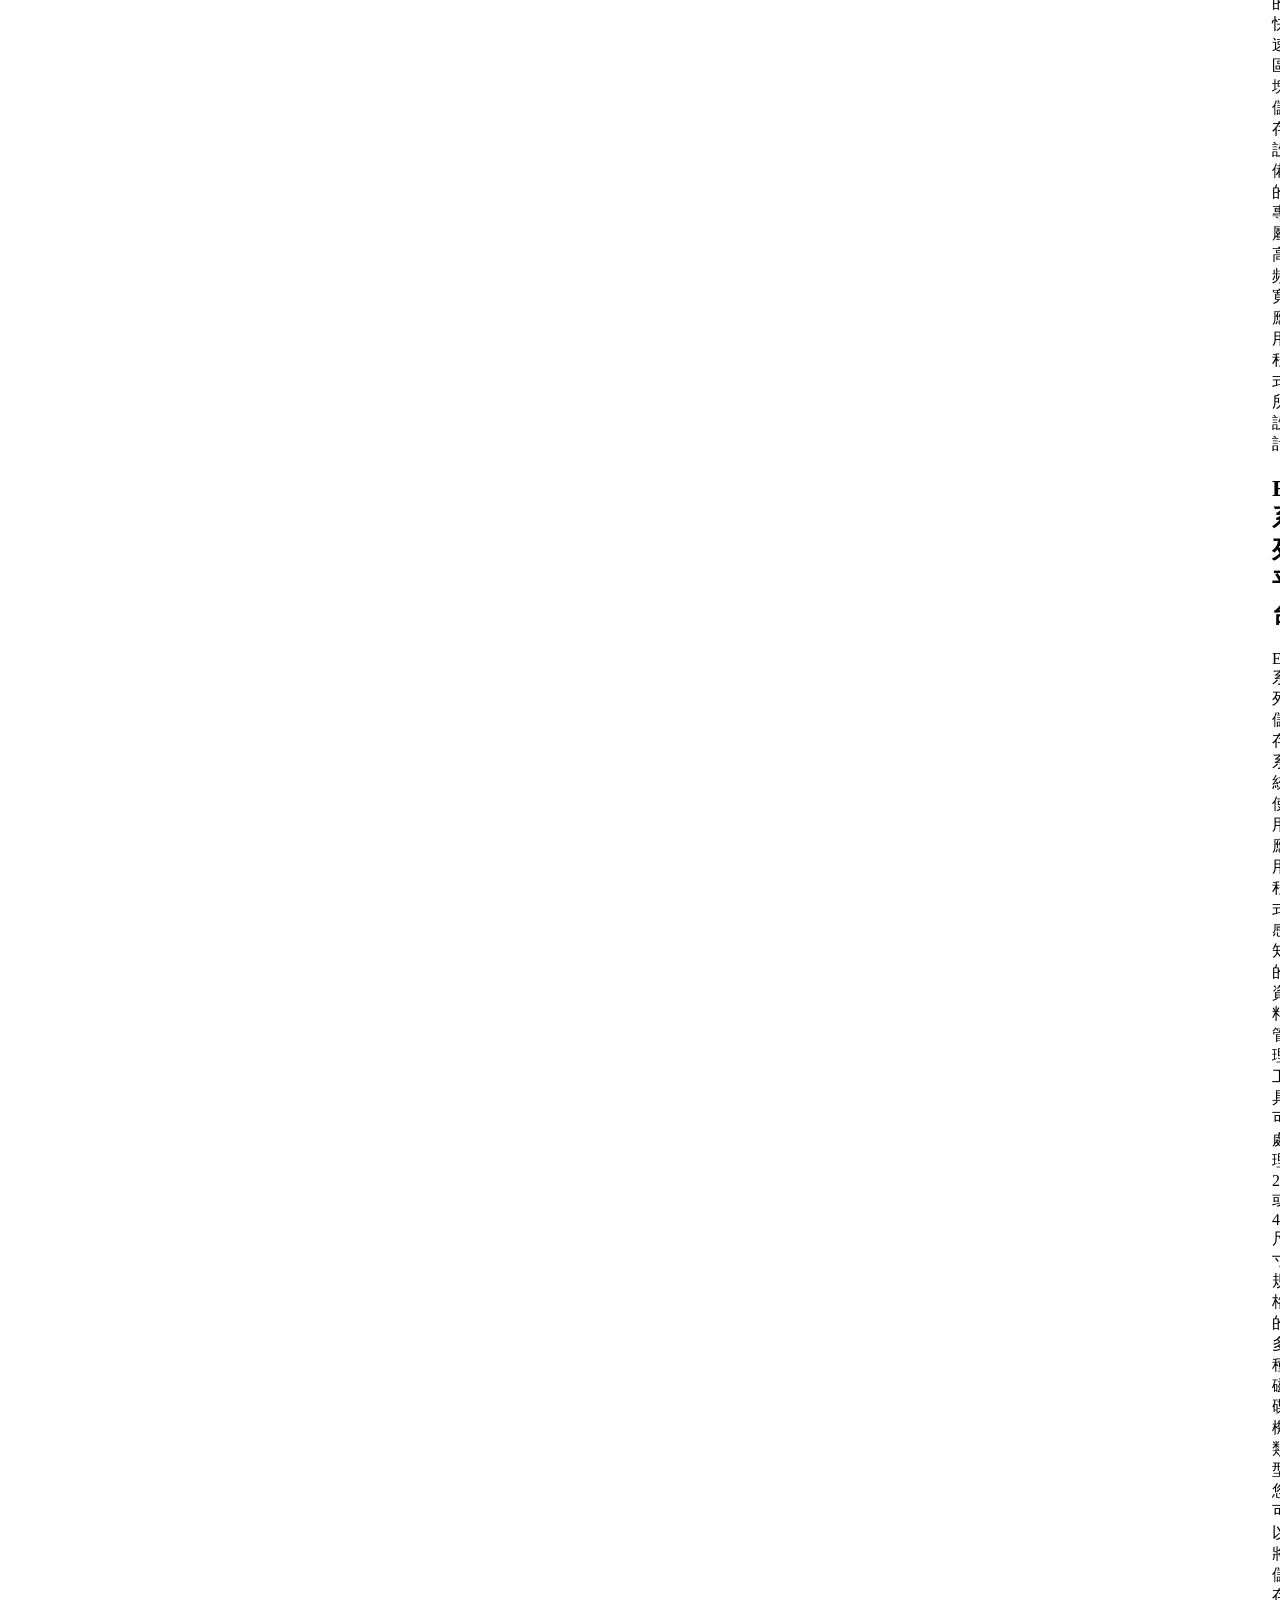
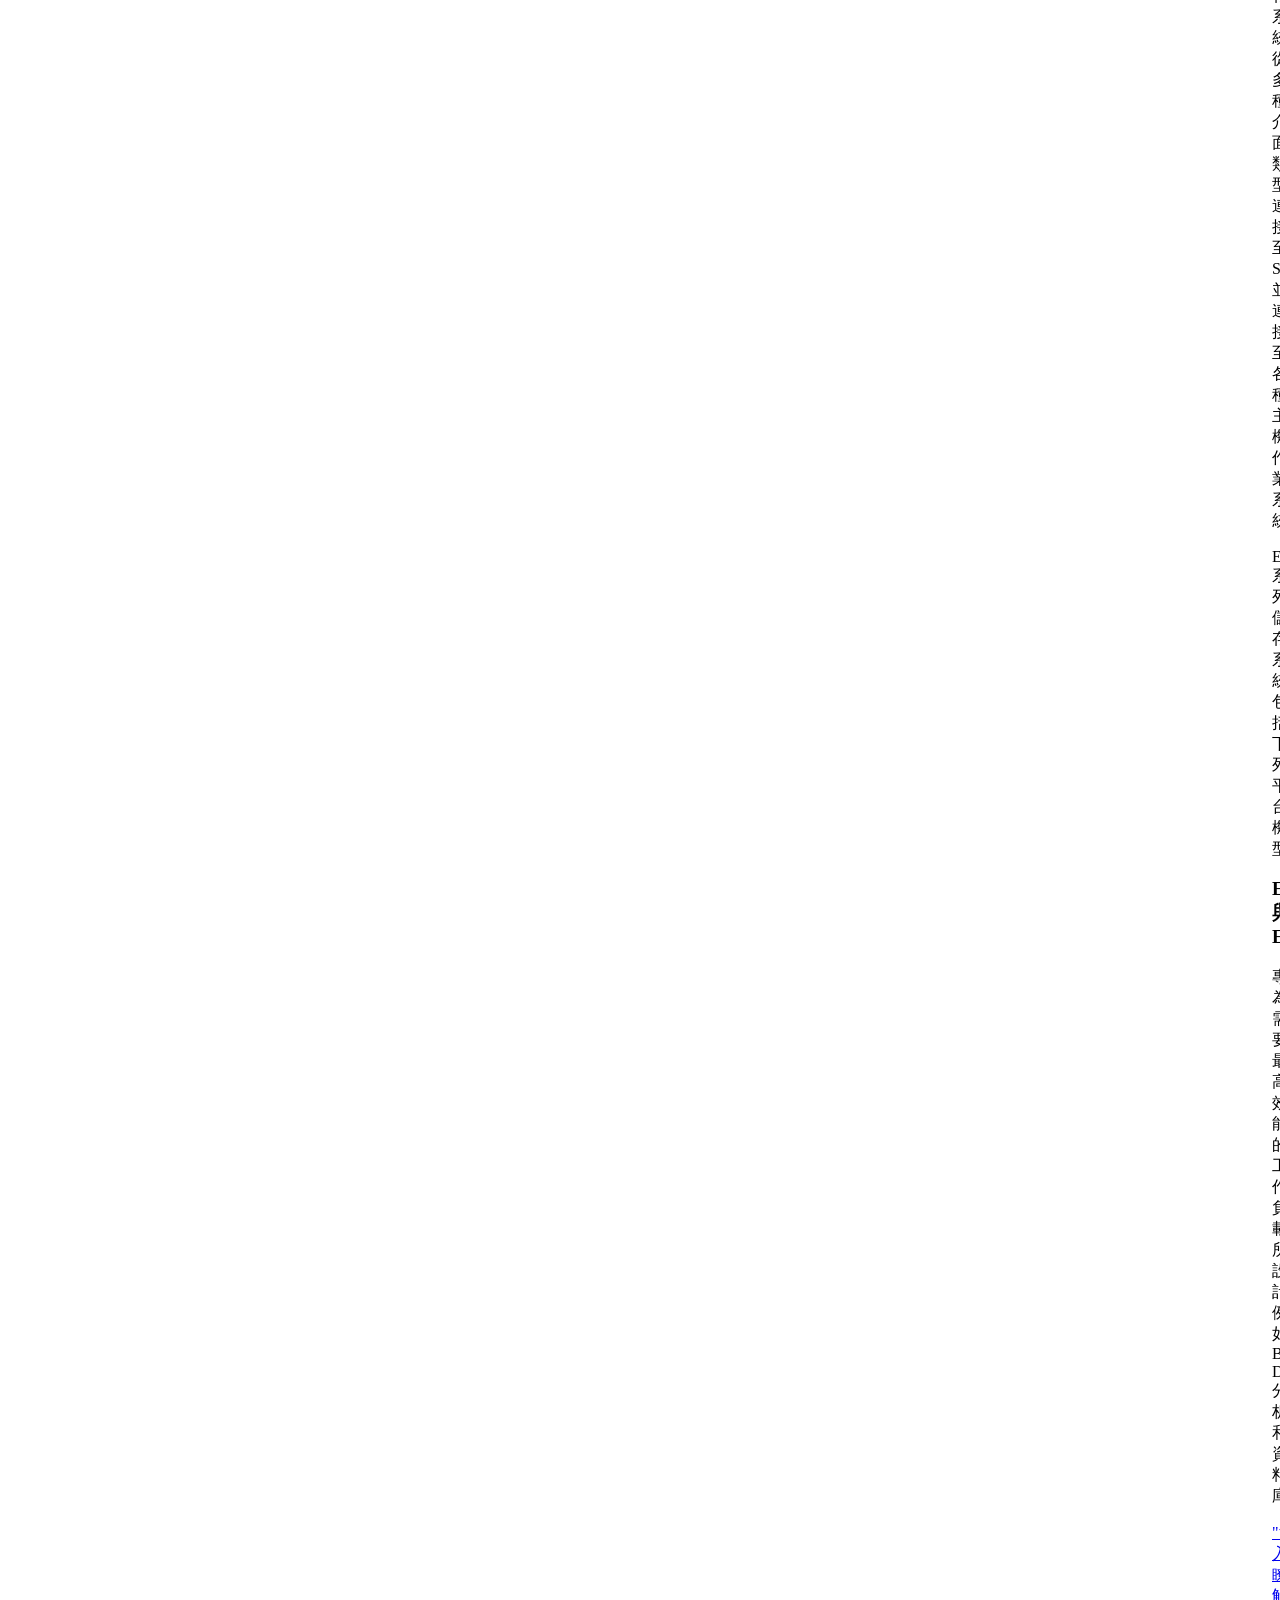
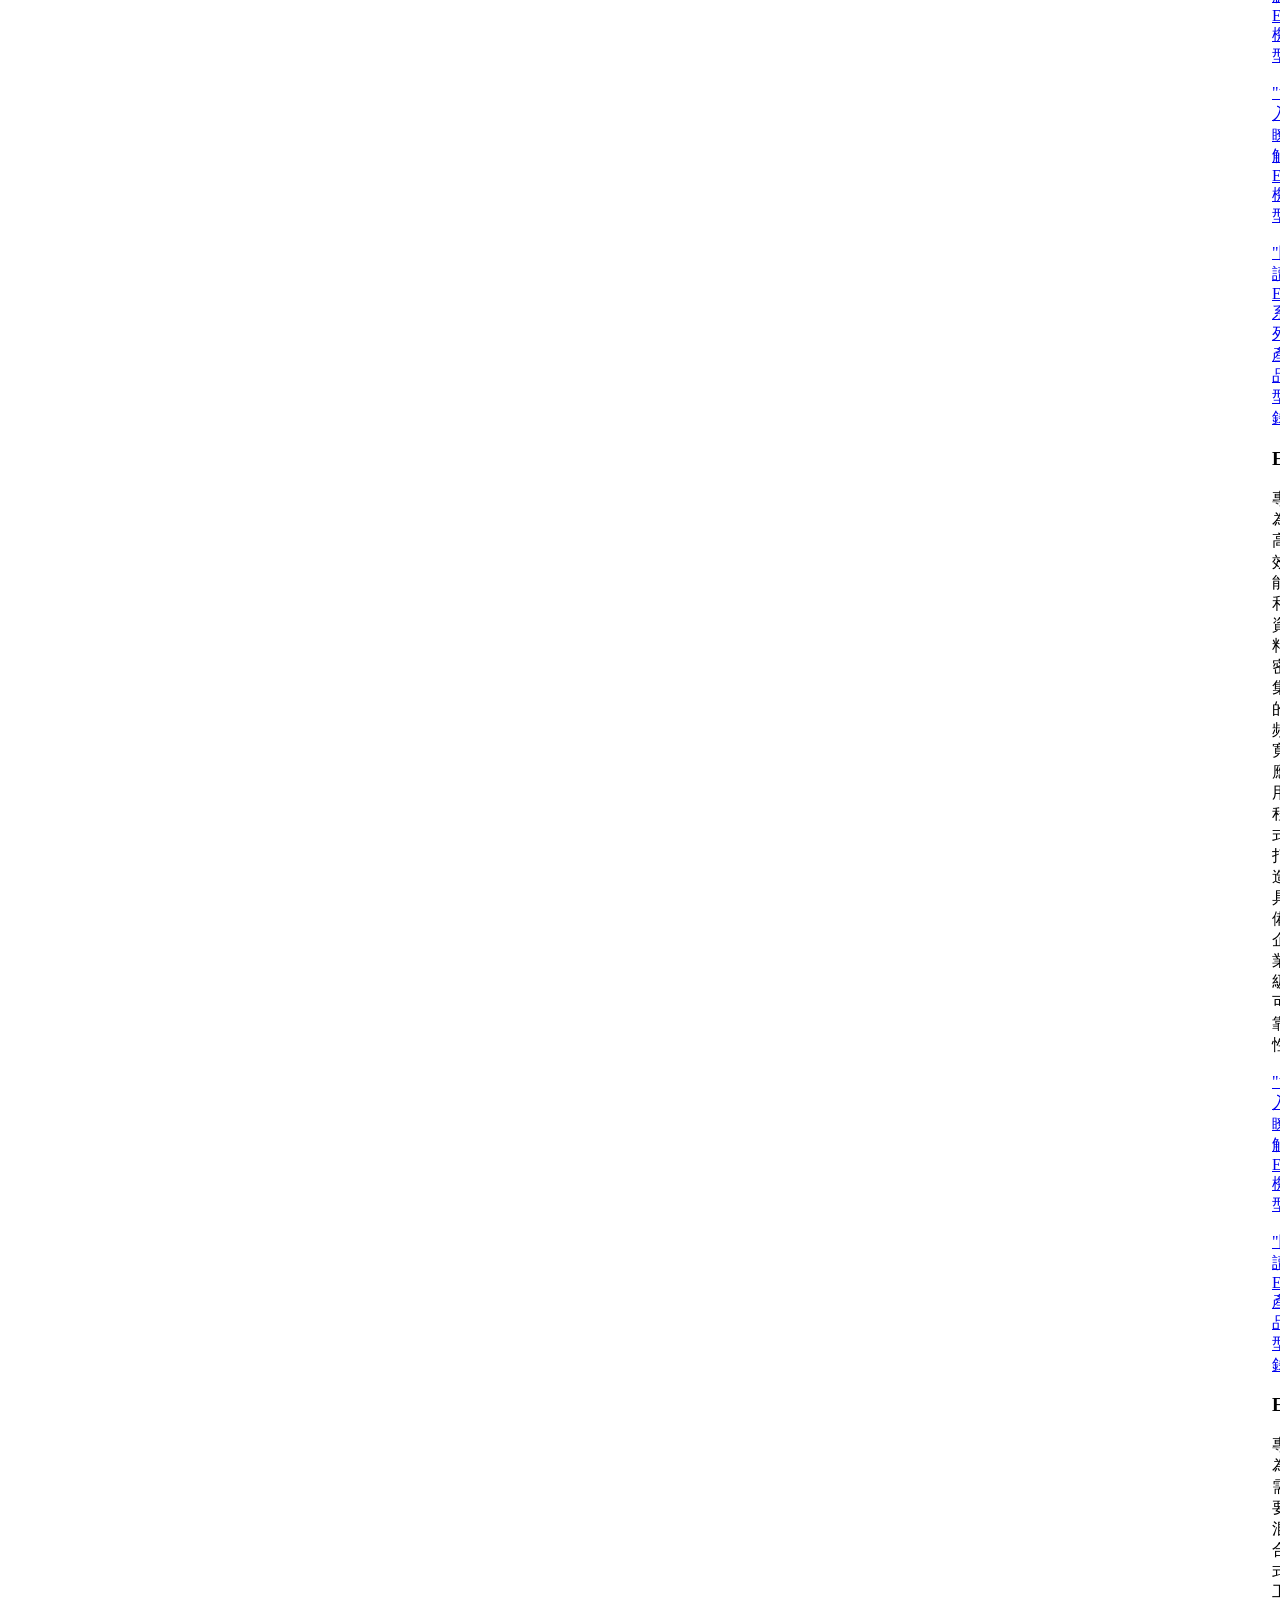
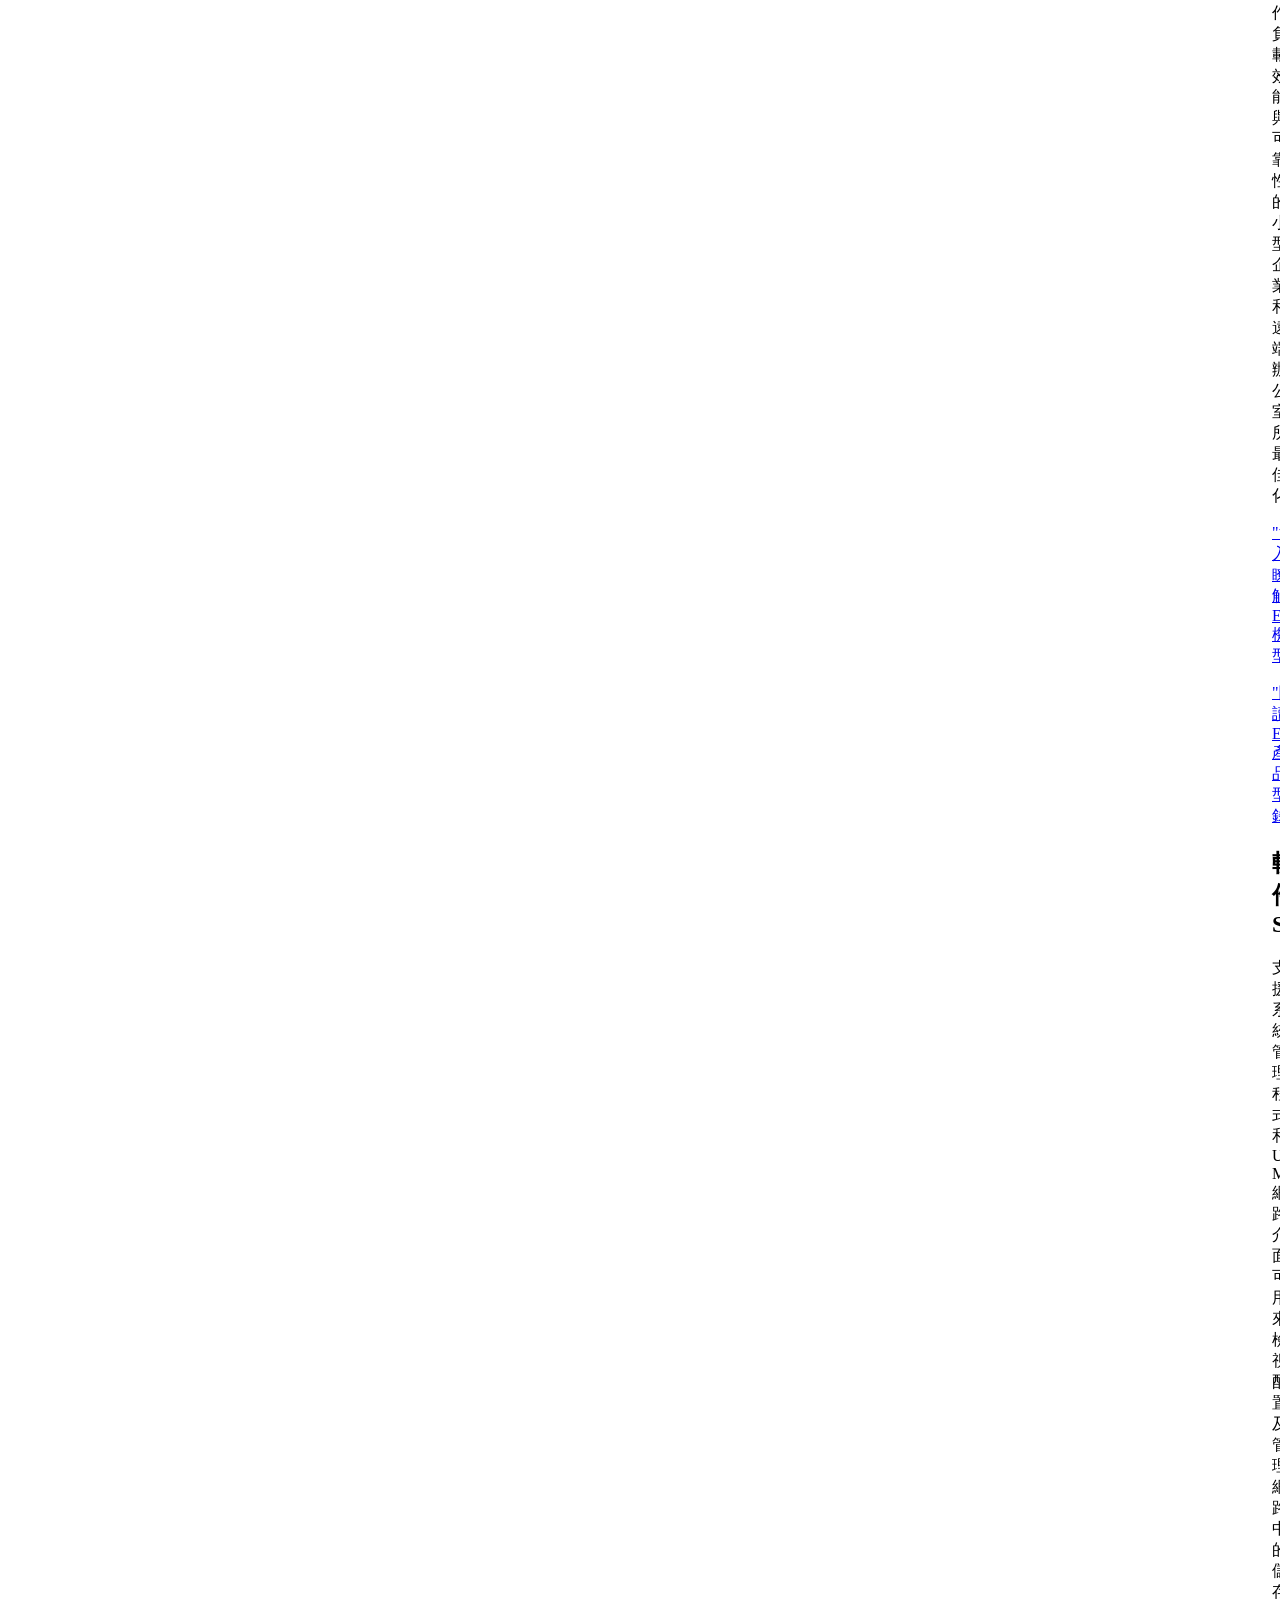
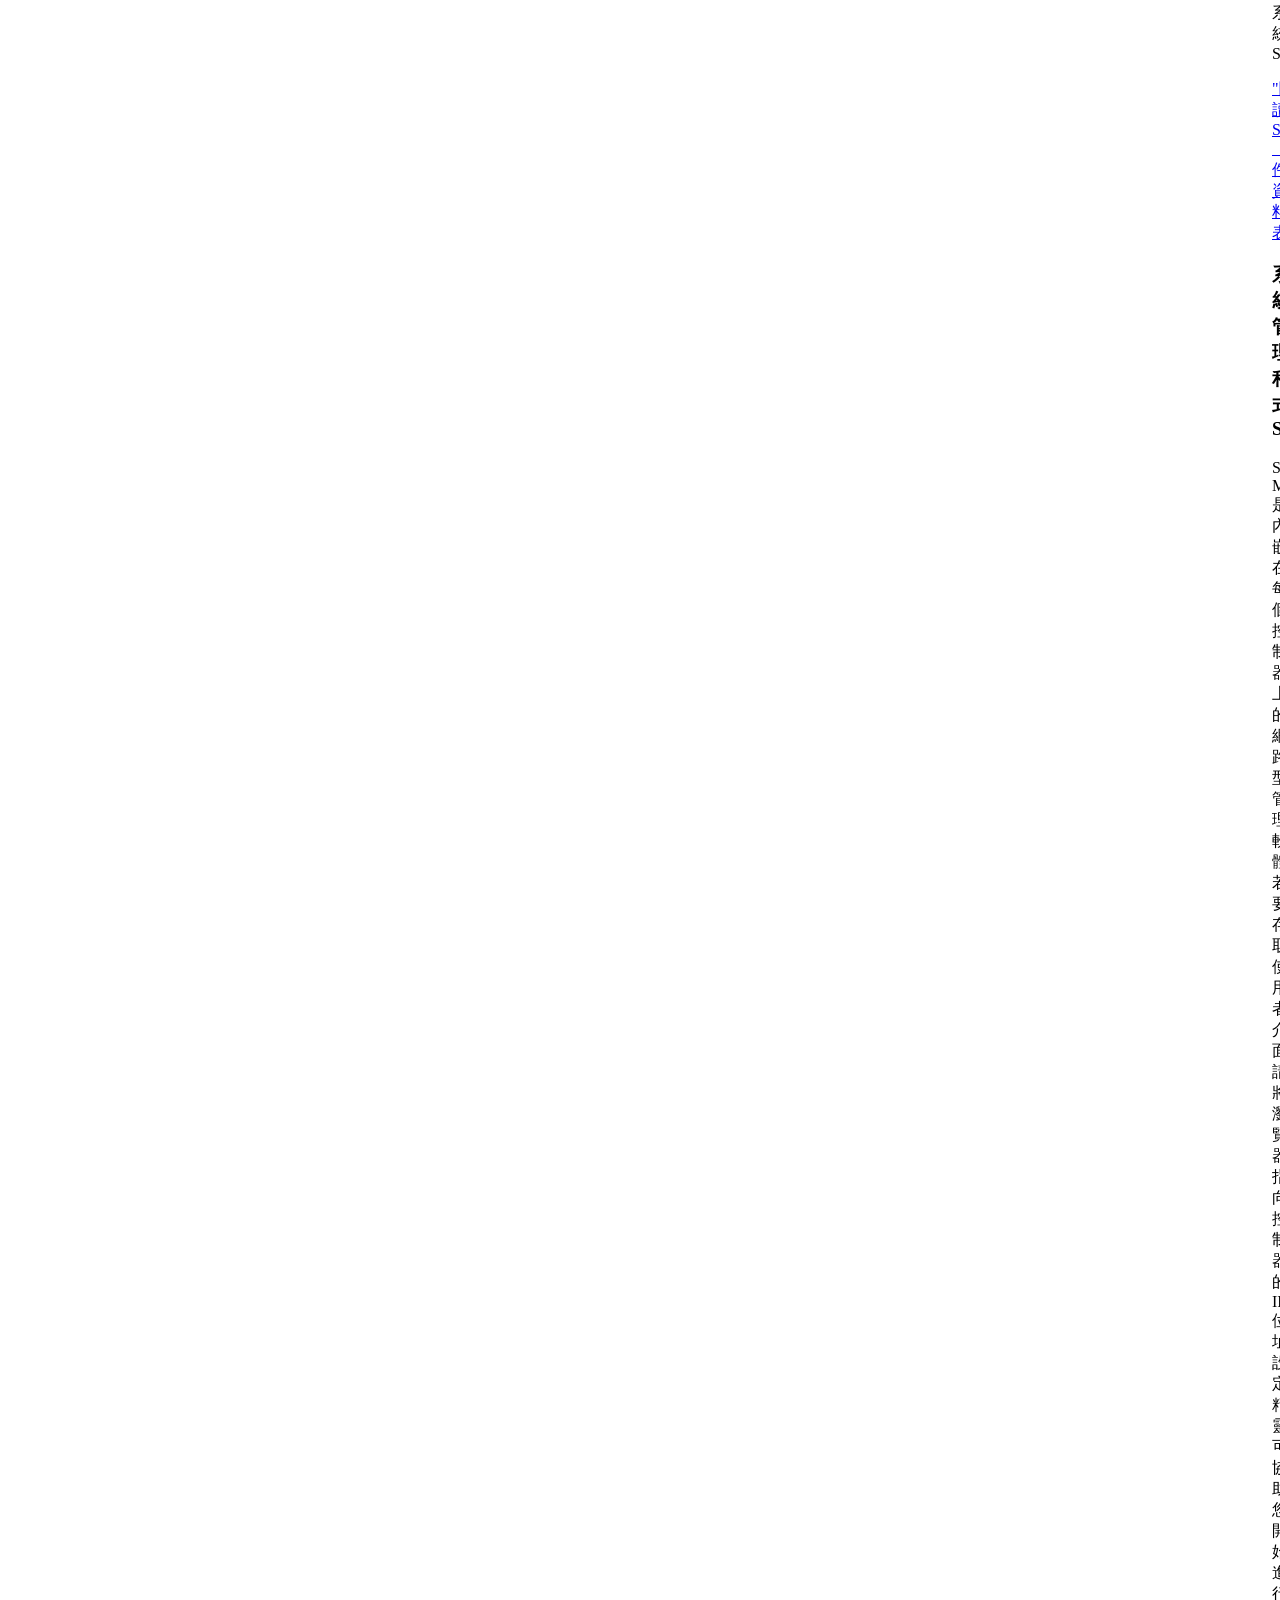
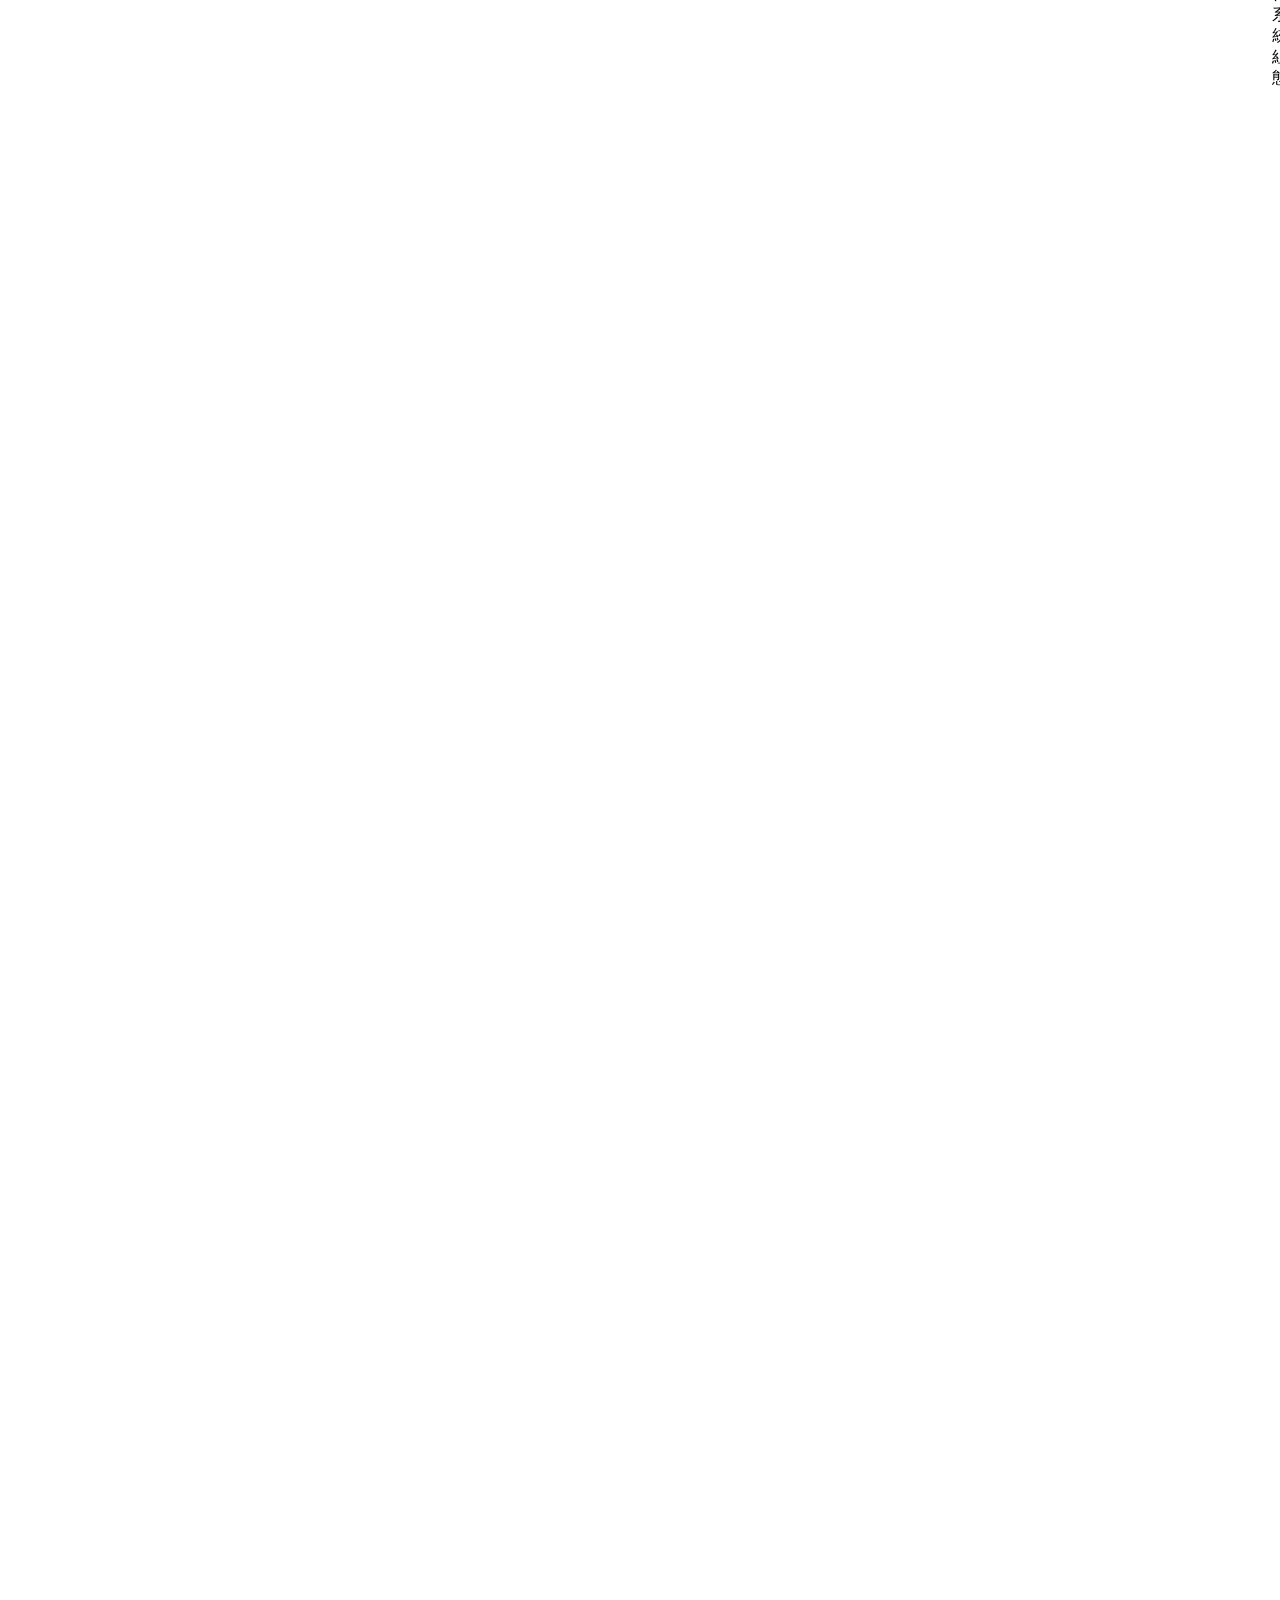
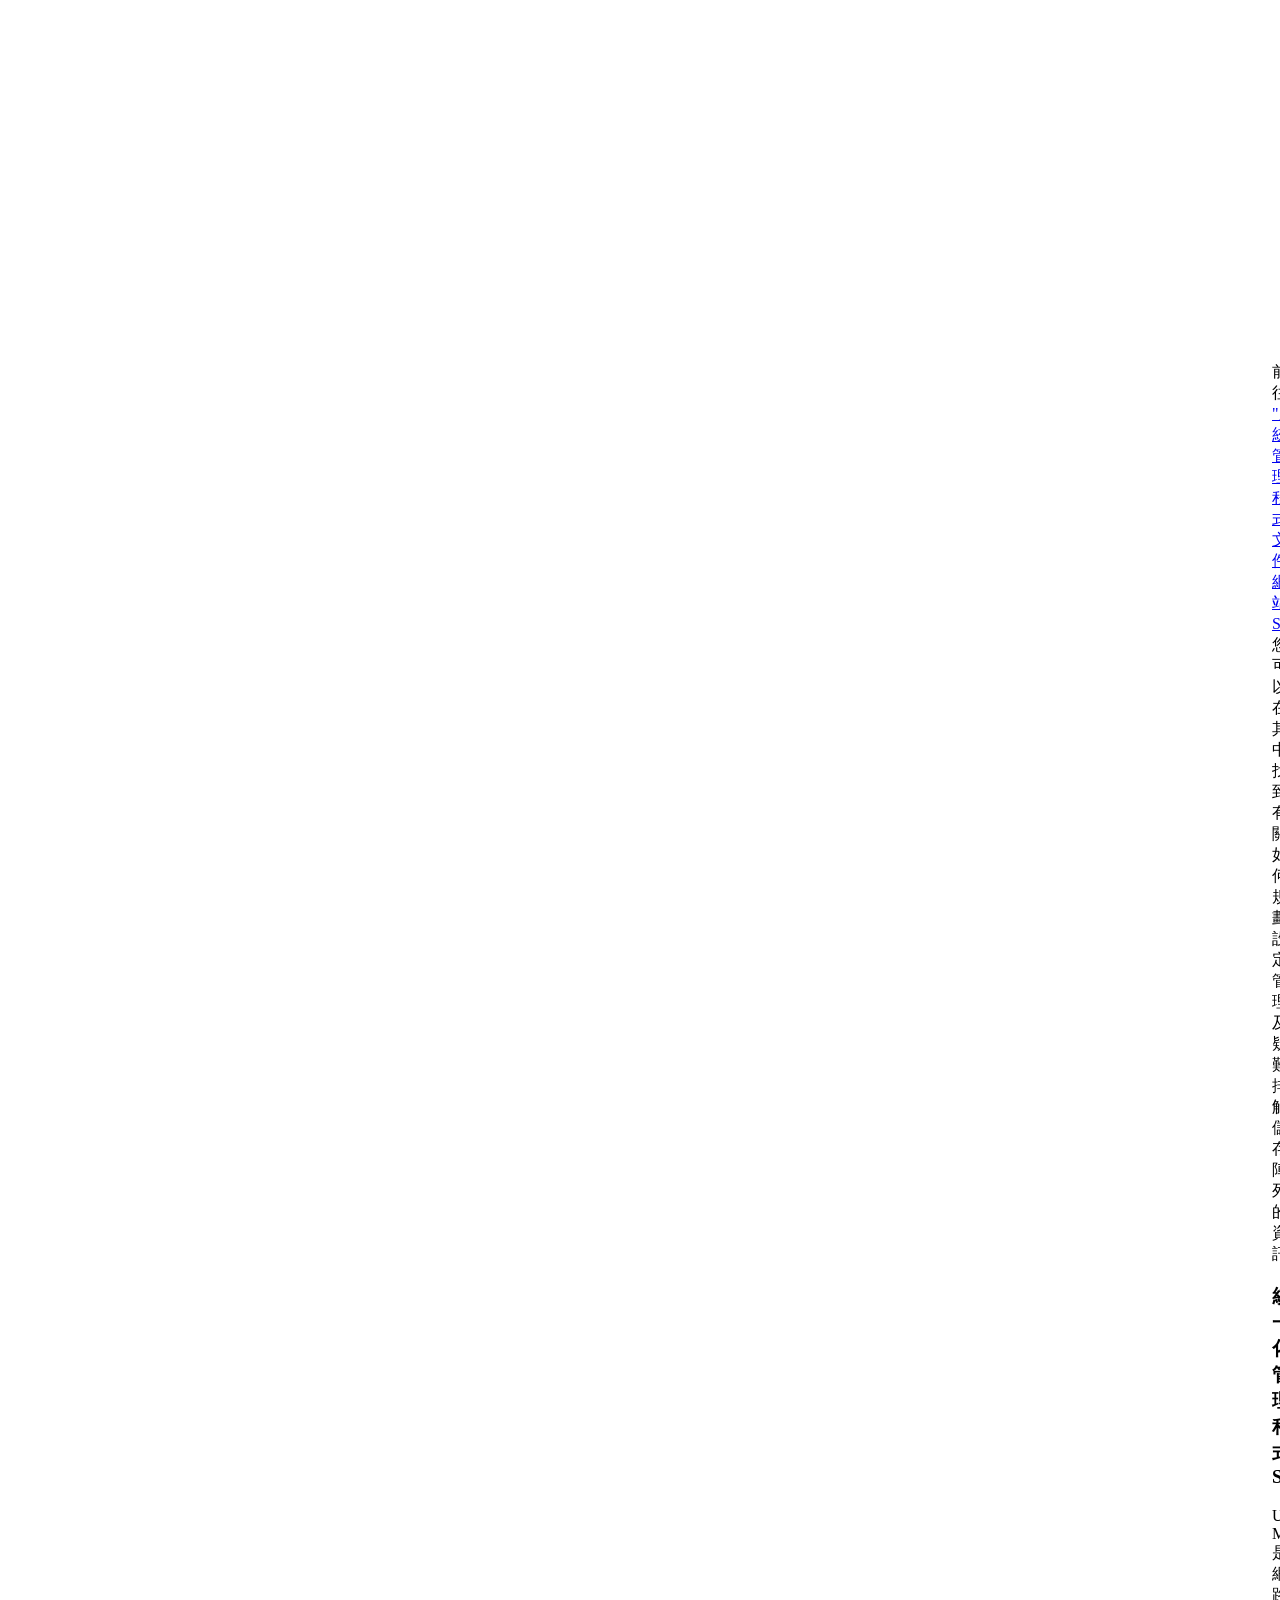
==== commit 42423d55: "Built from 5690abd NetAppDocs/netappdocs-build@3c6cbbaaa77cae59a5599492f956fe43f0d98d4e" ====
--- a/intro-family.html
+++ b/intro-family.html
@@ -1,149 +1,89 @@
 <!DOCTYPE html>
 <html lang="zh-tw">
   <head class="at-element-marker">
-  <title>E系列儲存系統簡介</title>
+  <title>瞭解 E 系列產品系列</title>
   <meta charset="utf-8">
   <meta http-equiv="x-ua-compatible" content="ie=edge,chrome=1">
   <meta http-equiv="language" content="en">
   <meta name="viewport" content="width=device-width, initial-scale=1">
-  <meta property="og:title" content="E系列儲存系統簡介" />
+  <meta property="og:title" content="瞭解 E 系列產品系列" />
 	<meta property="og:type" content="website" />
 	<meta property="og:url" content="https://docs.netapp.com/zh-tw/e-series-family/intro-family.html" />
-	<meta property="og:description" content="NetApp E系列產品提供儲存與應用程式資料管理服務、適用於需要簡單、易於管理且快速區塊儲存的高頻寬應用程式、以及企業級可靠性。" />
+	<meta property="og:description" content="NetApp E系列儲存產品提供彈性且具成本效益的雲端備份與還原功能、專為需要簡單易管理且具備企業級可靠性的快速區塊儲存設備的專屬高頻寬應用程式所設計。" />
   <meta property="og:image" content="https://docs.netapp.com/zh-tw/e-series-family/images/logo-tophat-social.png" />
   <meta property="og:image:alt" content="NetApp Logo" />
   <meta name="format-detection" content="telephone=no">
   <meta http-equiv="Content-Type" content="text/html; charset=utf-8">
   <meta http-equiv="encoding" content="utf-8">
   <meta http-equiv="nss-type" content="Product Documentation"/>
-  <meta http-equiv="nss-subtype" content="User Guide"/><meta name="description" content="NetApp E系列產品提供儲存與應用程式資料管理服務、適用於需要簡單、易於管理且快速區塊儲存的高頻寬應用程式、以及企業級可靠性。">
-  <meta name="keywords" content=" introduction, what E-Series is, e-series, SANtricity, CLI, system manager, unified manager"><!-- Icons -->
+  <meta http-equiv="nss-subtype" content="User Guide"/><meta name="description" content="NetApp E系列儲存產品提供彈性且具成本效益的雲端備份與還原功能、專為需要簡單易管理且具備企業級可靠性的快速區塊儲存設備的專屬高頻寬應用程式所設計。">
+  <meta name="keywords" content=" e-series"><!-- Icons -->
   <link rel="icon" href="/zh-tw/e-series-family/images/favicon.ico" type="image/x-icon">
 
   <!-- RSS Feed --><!-- CSS Definitions: NetApp CSS should be defined after generic css -->
 
-  <!-- Elastic Search -->
-  <link rel="stylesheet" href="//cdn.jsdelivr.net/searchkit/0.10.0/theme.css">
-
-  <!-- Controls AsciiDoctor Admonition Blocks -->
-  <link rel="stylesheet" type="text/css" href="/zh-tw/e-series-family/css/font-awesome.min.css">
-
-  <!-- Controls the shadow effect for search dropdown menu -->
-  <link rel="stylesheet" href="/zh-tw/e-series-family/css/boxshadowproperties.css">
-
-  <!-- NetApp CSS controls the technical content -->
-  <link rel="stylesheet" type="text/css" href="/zh-tw/e-series-family/css/netapp.css">
-
-  <!-- WWW CSS Content -->
-  <link rel="stylesheet" type="text/css" href="/zh-tw/e-series-family/css/www-luci-dotcom.min.css">
-  <link rel="stylesheet" type="text/css" href="/zh-tw/e-series-family/css/www-netapp-dotcom.css">
-  <link rel="stylesheet" href="/zh-tw/e-series-family/css/www-netapp-library-critical.min.css" media="all" >
-  <link rel="stylesheet" href="/zh-tw/e-series-family/css/www-netapp-library-non-critical.min.css" as="style" onload="this.onload=null;this.rel='stylesheet'">
-  <link rel="stylesheet" href="/zh-tw/e-series-family/css/www-netapp-library-global-header-footer.min.css">
-
-  <!-- NetApp IE Customizations -->
-  <link rel="stylesheet" href='/zh-tw/e-series-family/css/na-utility.css' type='text/css'>
-  <link rel="stylesheet" href='/zh-tw/e-series-family/css/na-sidebar.css' type='text/css'>
-  <link rel='stylesheet' href='/zh-tw/e-series-family/css/clouddocs.css' type='text/css'>
-  <link rel='stylesheet' href='/zh-tw/e-series-family/css/custom-dropdown.css' type='text/css'>
-  <link rel='stylesheet' href='/zh-tw/e-series-family/css/na-pagenav.css' type='text/css'>
+
+  <!-- Combined CSS -->
+  <link rel="stylesheet" type="text/css" href="/zh-tw/e-series-family/css/ie-netappdocs.css">
 
   
-  <link rel="stylesheet" href="/zh-tw/e-series-family/css/landing-page.css" type="text/css">
-  <link rel="stylesheet" href="/zh-tw/e-series-family/css/tabbed-blocks.css" type="text/css">
+  <link rel="stylesheet" href="/zh-tw/e-series-family/css/ie-landing-page.css" type="text/css">
+  <link rel="stylesheet" href="/zh-tw/e-series-family/css/ie-tabbed-blocks.css" type="text/css">
   <!-- Canonical url -->
-  <link rel='stylesheet' href='/zh-tw/e-series-family/css/na-feature.css' type='text/css'><!-- Top level site integrations --><script>
-    if (document.location.hostname === "docs.netapp.com") {
-      var head = document.getElementsByTagName('head')[0];
-      var onetrustConsent = document.createElement("script");
-      onetrustConsent.type = "text/javascript";
-      onetrustConsent.src = "https://cdn.cookielaw.org/consent/72570c5c-fe30-465f-b0e0-b77f7fb4ae34/OtAutoBlock.js";
-      head.appendChild(onetrustConsent);
-
-      var onetrustScript = document.createElement("script");
-      onetrustScript.type = "text/javascript";
-      onetrustScript.src = "https://cdn.cookielaw.org/scripttemplates/otSDKStub.js";
-      onetrustScript.charset = "UTF-8";
-      onetrustScript.dataset.documentLanguage = "true";
-      onetrustScript.dataset.domainScript = "72570c5c-fe30-465f-b0e0-b77f7fb4ae34";
-      head.appendChild(onetrustScript);
-    }
-
-    function OptanonWrapper() { }
-
-    if (document.location.hostname === "docs.netapp.com") {
-      var adobe = document.createElement("script");
-      adobe.type = "text/plain";
-      adobe.className = "optanon-category-C0002";
-      adobe.src = "//assets.adobedtm.com/60287eadf1ee/c284da483c83/launch-e9ff3acac59f.min.js";
-      head.appendChild(adobe);
-
-      var google = document.createElement("script");
-      google.type = "text/plain";
-      google.className = "optanon-category-C0002";
-      google.src = "https://www.googletagmanager.com/gtag/js?id=UA-81697994-3";
-      head.appendChild(google);
-
-      window.dataLayer = window.dataLayer || [];
-      function gtag(){dataLayer.push(arguments);}
-      gtag('js', new Date());
-      gtag('config', 'UA-81697994-3');
-    }
+  <link rel="canonical" href="https://docs.netapp.com/zh-tw/e-series-family/intro-family.html" />
+  <link rel="alternate" hreflang="x-default" href="https://docs.netapp.com/us-en/e-series-family/intro-family.html" />
+  <link rel="alternate" hreflang="zh-Hant" href="https://docs.netapp.com/zh-tw/e-series-family/intro-family.html" />
+  <link rel="alternate" hreflang="en" href="https://docs.netapp.com/us-en/e-series-family/intro-family.html" />
+  <link rel="alternate" hreflang="ja" href="https://docs.netapp.com/ja-jp/e-series-family/intro-family.html" />
+  <link rel="alternate" hreflang="ko" href="https://docs.netapp.com/ko-kr/e-series-family/intro-family.html" />
+  <link rel="alternate" hreflang="zh-Hans" href="https://docs.netapp.com/zh-cn/e-series-family/intro-family.html" />
+  <link rel="alternate" hreflang="de" href="https://docs.netapp.com/de-de/e-series-family/intro-family.html" />
+  <link rel="alternate" hreflang="es" href="https://docs.netapp.com/es-es/e-series-family/intro-family.html" />
+  <link rel="alternate" hreflang="fr" href="https://docs.netapp.com/fr-fr/e-series-family/intro-family.html" />
+  <link rel="alternate" hreflang="it" href="https://docs.netapp.com/it-it/e-series-family/intro-family.html" />
+  <!-- Top level site integrations -->
+<script type="text/javascript" src="https://cdn.cookielaw.org/consent/72570c5c-fe30-465f-b0e0-b77f7fb4ae34/OtAutoBlock.js"></script>
+    <script type="text/javascript" src="https://cdn.cookielaw.org/scripttemplates/otSDKStub.js" charset="UTF-8" data-document-language="true" data-domain-script="72570c5c-fe30-465f-b0e0-b77f7fb4ae34"></script>
+    <script type="text/javascript">function OptanonWrapper() { }</script>
+    <script type="text/plain" class="optanon-category-C0002" src="https://assets.adobedtm.com/60287eadf1ee/c284da483c83/launch-e9ff3acac59f.min.js"></script>
+    <script class="optanon-category-C0001">(function(w,d,s,l,i){w[l]=w[l]||[];w[l].push({'gtm.start':
+        new Date().getTime(),event:'gtm.js'});var f=d.getElementsByTagName(s)[0],
+        j=d.createElement(s),dl=l!='dataLayer'?'&l='+l:'';j.setAttributeNode(d.createAttribute('data-ot-ignore'));j.setAttribute('class','optanon-category-C0001');j.async=true;
+        j.src='https://www.googletagmanager.com/gtm.js?id='+i+dl+'';f.parentNode.insertBefore(j,f);
+        })(window,document,'script','dataLayer','GTM-MD73T9M');</script>
+
+  <script src="https://cdnjs.cloudflare.com/ajax/libs/jquery/2.1.4/jquery.min.js"></script>
+  
+  <script>
+    $(document).ready(function() {
+      const MASTHEAD_OFFSET = 65;
+      const SECTIONS = $("main h2, main h3");
+      // PAGE NAV - Init
+      if (SECTIONS.length == 0) {
+        // remove if there is no elements
+        /*
+        $("#ie-right-navbar").remove();
+        $("#ie-right-navbar-collapse").remove();
+        */
+      } else {
+        $(".page-nav-title").css('display', 'block');
+        for (var i = 0; i < SECTIONS.length; i++) {
+          var sectionId = $(SECTIONS[i]).attr('id');
+          var sectionName = $(SECTIONS[i]).text();
+          var subClass = $(SECTIONS[i]).is("h3") ? ' page-nav__sublink' : '';
+          $("#page-menu").append('<li class="page-nav-item"><a href="#' + sectionId + '" class="page-nav__link' + subClass + '">' + sectionName + '</a></li>');
+        }
+      }
+    });
   </script>
-  <script src="https://cdnjs.cloudflare.com/ajax/libs/jquery/2.1.4/jquery.min.js"></script>
+  
   <script src="https://cdnjs.cloudflare.com/ajax/libs/jquery-cookie/1.4.1/jquery.cookie.min.js"></script>
 
-  <!-- Used for Product Family Page Sidebar Visibility --><link rel="stylesheet" href='/zh-tw/e-series-family/css/product-family.css' type="text/css">
-  <script src='/zh-tw/e-series-family/js/product-family.js'></script><!-- Used to import Promise for IE. Required for SearchKit -->
-  <script src="https://cdnjs.cloudflare.com/ajax/libs/bluebird/3.3.5/bluebird.min.js"></script><script src='/zh-tw/e-series-family/js/na-search.js'></script><script src='/zh-tw/e-series-family/js/na-pagenav.js'></script><link rel='stylesheet' href='/zh-tw/e-series-family/css/prism.css' type='text/css'>
-  <link rel='stylesheet' href='/zh-tw/e-series-family/css/prism-netapp.css' type='text/css'>
-
-
-  <script src='/zh-tw/e-series-family/js/na-utility.js'></script>
-  <script src='/zh-tw/e-series-family/js/clouddocs.js'></script>
-  <script src='/zh-tw/e-series-family/js/jquery.navgoco.min.js'></script>
-  <script src="https://maxcdn.bootstrapcdn.com/bootstrap/3.3.7/js/bootstrap.min.js" integrity="sha384-Tc5IQib027qvyjSMfHjOMaLkfuWVxZxUPnCJA7l2mCWNIpG9mGCD8wGNIcPD7Txa" crossorigin="anonymous"></script>
-  <script src='/zh-tw/e-series-family/js/toc.js'></script>
-  <script src='/zh-tw/e-series-family/js/customscripts.js'></script><script>
-      $(document).ready(function() {
-          
-          var collapseOnInit = true;
-          
-
-          var navSettings = {
-              "caretHtml": '',
-              "accordion": collapseOnInit,
-              "openClass": 'active', // open
-              "save": false, // leave false or nav highlighting doesn't work right
-              "cookie": {
-                  "name": 'navgoco',
-                  "expires": false,
-                  "path": '/'
-              },
-              "slide": {
-                  "duration": 400,
-                  "easing": 'swing'
-              }
-          };
-
-          // Initialize navgoco with default options
-          $("#mysidebar").navgoco(navSettings);
-          
-
-          $("#collapseAll").click(function(e) {
-              e.preventDefault();
-              $("#mysidebar").navgoco('toggle', false);
-          });
-
-          $("#expandAll").click(function(e) {
-              e.preventDefault();
-              $("#mysidebar").navgoco('toggle', true);
-          });
-
-      });
-
-  </script>
-  <script>
+  <!-- Used for Product Family Page Sidebar Visibility --><link rel="stylesheet" href='/zh-tw/e-series-family/css/ie-product-family.css' type="text/css">
+  <script src='/zh-tw/e-series-family/js/ie-product-family.js'></script><!-- Used to import Promise for IE. Required for SearchKit -->
+  <script src="https://cdnjs.cloudflare.com/ajax/libs/bluebird/3.3.5/bluebird.min.js"></script><script src='/zh-tw/e-series-family/js/na-search.js'></script><script src='/zh-tw/e-series-family/js/ie-clouddocs.js'></script>
+  <script src="https://maxcdn.bootstrapcdn.com/bootstrap/3.3.7/js/bootstrap.min.js" integrity="sha384-Tc5IQib027qvyjSMfHjOMaLkfuWVxZxUPnCJA7l2mCWNIpG9mGCD8wGNIcPD7Txa" crossorigin="anonymous"></script><script>
+    /*
       $(document).ready(function() {
           $("#tg-sb-link").click(function() {
               $("#tg-sb-sidebar").toggle();
@@ -153,311 +93,414 @@
               $("#tg-sb-icon").toggleClass('fa-toggle-off');
           });
       });
+      */
   </script>
   <script src='/zh-tw/e-series-family/js/custom-dropdown.js'></script>
   <script src='/zh-tw/e-series-family/js/FileSaver.min.js'></script>
   <script src='/zh-tw/e-series-family/js/jszip-utils.min.js'></script>
-  <script src='/zh-tw/e-series-family/js/jszip.min.js'></script>
-  <script src='/zh-tw/e-series-family/js/pdf-ux.js'></script>
-</head>
+  <script src='/zh-tw/e-series-family/js/jszip.min.js'></script></head>
 
 
   <body class role="document" data-flavor="">
-    <div id="page" class="n-off-canvas-menu">
-      <div class="n-off-canvas-menu__menu"><!--TODO: Add offcanvas code --></div>
-      <div class="n-off-canvas-menu__content-wrap">
-        <header class="site-header" id="banner">
-  
-  <!-- Start Page Toolbar -->
-  
-  
-  <!-- Start top_hat -->
-  <div class="n-top-hat">
-    <div class="n-container">
-      <div class="n-top-hat__cross-property-nav">
-        <ul class="n-top-hat__list">
-          <li class="n-top-hat__list-item">
-            <a href="https://www.netapp.com/products-a-z/" class="n-top-hat__link">產品與解決方案</a>
-          </li>
-          <li class="n-top-hat__list-item">
-            <a href="https://www.netapp.com/support-and-training/netapp-university/" class="n-top-hat__link">支援與訓練</a>
-          </li>
-          <li class="n-top-hat__list-item">
-            <a href="https://cloud.netapp.com" class="n-top-hat__link">Cloud Central</a>
-          </li>
-          <li class="n-top-hat__list-item">
-            <a href="https://community.netapp.com/" class="n-top-hat__link">社群</a>
-          </li>
-          <li class="n-top-hat__list-item">
-            <a href="https://blog.netapp.com/" class="n-top-hat__link">部落格</a>
-          </li>
-          <li class="n-top-hat__list-item">
-            <a href="https://customers.netapp.com/en/" class="n-top-hat__link">客戶成功案例</a>
-          </li>
-          <li class="n-top-hat__list-item">
-            <a href="https://www.netapp.com/us/contact-us/index.aspx" target="_self" class="n-top-hat__link" data-ntap-ui="contact-us">聯絡人</a>
-          </li>
-        </ul>
-      </div>
-      <div class="n-top-hat__utils">
-        <ul class="n-top-hat__list">
-          <li class="n-top-hat__list-item">
-            <a href="https://www.netapp.com/us/contact-us/index.aspx" target="_self" class="n-top-hat__link" data-ntap-ui="contact-us">聯絡人</a>
-          </li>
-        </ul>
-      </div>
-    </div>
-  </div>
-  <!-- End top_hat -->
-
-  <!-- Start property bar -->
-  <style>
-    .n-property-navigation-bar__menus--desktop-experience .n-menu--mega__default-content__heading span {
-    color: #34B0FF;
-    }
-  </style>
-  <div class="n-property-bar " data-ntap-ui="sticky-nav">
-    <div class="n-property-bar__inner-wrap">
-      <div class="n-property-bar__menu-toggle">
-        <a href="#" class="n-property-bar__menu-toggle-link">
-          <span class="n-property-bar__menu-toggle-text">Menu</span>
-          <svg class="n-icon-bars n-property-bar__menu-toggle-icon" aria-labelledby="title">
-            <title>bars</title>
-            <use xlink:href="/zh-tw/e-series-family/common/svg/sprite.svg#bars"></use>
-          </svg>
-        </a>
-      </div>
-      <div class="n-property-bar__property-mark ">
-        <a href="https://www.netapp.com" class="n-property-bar__property-link">
-          <div class="n-property-bar__logo">
-            <svg class="n-icon-netapp-mark n-icon-netapp-mark n-property-bar__netapp-mark-icon" aria-labelledby="title">
-              <title>netapp-mark</title>
-              <use xlink:href="/zh-tw/e-series-family/common/svg/sprite.svg#netapp-mark"></use>
-            </svg>
-            <svg class="n-icon-netapp-logo n-property-bar__logo-svg" aria-labelledby="title">
-              <title>netapp-logo</title>
-              <use xlink:href="/zh-tw/e-series-family/common/svg/sprite.svg#netapp-logo"></use>
-            </svg>
-          </div>
-        </a>
-      </div>
-
-      
-      <div class="search-property-bar">
-        <div id="search-demo-container" class="searchbox n-property-bar__search">
-          <div id="react-search" 
-          data-search-html="/zh-tw/e-series-family/search.html"
-          data-type="widget" 
-          data-placeholder="搜尋文件"
-          data-no-results-found="找不到符合 {query} 的相關結果。"
-          data-did-you-mean="搜尋 {suggestion}。"
-          data-no-results-found-did-you-mean="找不到符合 {query} 的相關結果。您是否要找的是{suggestion}？"
-          data-results-found="找到 {hitCount} 筆結果"
-          data-error-message="We're sorry, an issue occurred when fetching your results. Please try again."
-          data-error-reset="Reset Search"
-          data-sk-es-pf-indexes="clouddocs-e-series_main-prod,clouddocs-e-series-santricity_main-prod,clouddocs-e-series-cli_main-prod"
-          data-flavor=""></div>
-          <button class="n-property-bar__search-toggle-button" type="button">
-            <svg class="n-icon-search n-property-bar__search-toggle-button-icon" aria-labelledby="title">
-              <title>search</title>
-              <use xmlns:xlink="http://www.w3.org/1999/xlink" xlink:href="/zh-tw/e-series-family/common/svg/sprite.svg#search"></use>
-            </svg>
-          </button>
-        </div>
-      </div>
-      
-    </div>
-  </div>
-  <div class="n-property-bar__toolbar">
-    <!-- Start Language Selector --><div id="language-dropdown" class="custom-dropdown custom-dropdown-lang">
-      <div class="custom-dropdown-select custom-dropdown-select-lang">
-      <span class="lang-name">繁體中文</span>
-          <svg class="n-globe__icon" aria-labelledby="title">
-            <title>globe</title>
-            <use xmlns:xlink="http://www.w3.org/1999/xlink" xlink:href="/zh-tw/e-series-family/common/svg/sprite.svg#globe"></use>
-          </svg>
-        </button>
-      </div>
-
-      <ul class="custom-dropdown-menu"><li>
-          <a href="https://docs.netapp.com/zh-tw/e-series-family/intro-family.html" target="_self"><span translate="no" class="notranslate">繁體中文</span></a>
-        </li><li>
-          <a href="https://docs.netapp.com/us-en/e-series-family/intro-family.html" target="_self"><span translate="no" class="notranslate">English</span></a>
-        </li><li>
-          <a href="https://docs.netapp.com/ja-jp/e-series-family/intro-family.html" target="_self"><span translate="no" class="notranslate">日本語</span></a>
-        </li><li>
-          <a href="https://docs.netapp.com/zh-cn/e-series-family/intro-family.html" target="_self"><span translate="no" class="notranslate">简体中文</span></a>
-        </li><li>
-          <a href="https://docs.netapp.com/ko-kr/e-series-family/intro-family.html" target="_self"><span translate="no" class="notranslate">한국어</span></a>
-        </li></ul>
-    </div><!-- End Language Selector -->
-
-    <div class="n-property-bar__cta"></div>
-  </div>
-  <script>
-    $(function(){
-        var currentLocalization = $('html').attr('lang');
-
-        var localizationsDictionary = {
-            "en-CA" : "https://www.netapp.com/search/index.aspx?for_cr=canada&",
-            "en-IN" : "https://www.netapp.com/search/index.aspx?for_cr=india&",
-            "nl-NL" : "https://www.netapp.com/search/index.aspx?for_cr=netherlands&",
-            "ru-RU" : "https://www.netapp.com/search/index.aspx?for_cr=russia&",
-            "sv-SE" : "https://www.netapp.com/search/index.aspx?for_cr=sweden&",
-            "it-IT" : "https://www.netapp.com/search/index.aspx?for_cr=italy&",
-            "he-IL" : "https://www.netapp.com/search/index.aspx?for_cr=israel&",
-            "ko-KR" : "https://www.netapp.com/search/index.aspx?for_cr=korea&",
-            "zh-TW" : "https://www.netapp.com/search/index.aspx?for_cr=taiwan&",
-            "en-GB" : "https://www.netapp.com/search/index.aspx?for_cr=unitedkingdom&",
-            "en-SG" : "https://www.netapp.com/search/index.aspx?for_cr=asean&",
-            "en-AU" : "https://www.netapp.com/search/index.aspx?for_cr=australia&",
-            "pt-BR" : "https://www.netapp.com/search/index.aspx?for_cr=brasil&",
-            "de-CH" : "https://www.netapp.com/search/index.aspx?for_cr=switzerland&",
-            "es-MX" : "https://www.netapp.com/search/index.aspx?for_cr=mexico&"
-        };
-
-        if($('html').hasClass('ntap-whitelisted') && localizationsDictionary.hasOwnProperty(currentLocalization)) {
-            $('.n-property-bar__property-link').attr('href', '/');
-        }
-    });
-  </script>
-  <!-- End property bar -->
-</header>
-
+    <div class="skip-to-main">
+      <a href="#main" >Skip to main content</a>
+    </div><noscript><iframe src="https://www.googletagmanager.com/ns.html?id=GTM-MD73T9M"
+      height="0" width="0" style="display:none;visibility:hidden"></iframe></noscript><div id="page" class="">
+      <div id="ie-phone-menu" class=""></div>
+      <div id="ie-content-wrap" class="">
+        <nav id="ie-new-header">
+    <ul>
+        <li id="ie-phone-menu-button">
+            <a href="#">
+                <image id="" src="/zh-tw/e-series-family/images/hamburger.svg" alt="menu" />
+            </a>
+        </li>
+
+        <li>
+            <a href="https://www.netapp.com/tw">
+                <image id="ie-header-logo" src="/zh-tw/e-series-family/images/netapp_logo.svg" alt="netapp" />
+            </a>
+        </li>
+        <li id="ie-header-docs">
+            <a href="https://www.netapp.com/support-and-training/documentation/">文件</a>
+        </li>
+
+        <!-- Empty container to push header left with or without lang selector -->
+        <li id="empty-container" style="margin-left: auto">
+        </li>
+        <!-- Start Language Selector --><li id="ie-language-dropdown">
+            <div id="language-dropdown" class="custom-dropdown custom-dropdown-lang">
+                <div class="custom-dropdown-select custom-dropdown-select-lang">
+                    <img src="/zh-tw/e-series-family/images/language_white_24dp.svg" class="n-globe__icon" />
+                    <span class="lang-name">繁體中文</span>
+                    <img src="/zh-tw/e-series-family/images/dropdown-arrow.svg" alt="" class="custom-icon chevrondown header invisible" />
+                    <img src="/zh-tw/e-series-family/images/dropdown-arrow.svg" alt="" class="custom-icon chevronup header" />
+                    </button>
+                </div>
+
+                <ul class="custom-dropdown-menu"><li>
+                        <a href="https://docs.netapp.com/zh-tw/e-series-family/intro-family.html"
+                            target="_self"><span translate="no" class="notranslate">繁體中文</span></a>
+                    </li><li>
+                        <a href="https://docs.netapp.com/us-en/e-series-family/intro-family.html"
+                            target="_self"><span translate="no" class="notranslate">English</span></a>
+                    </li><li>
+                        <a href="https://docs.netapp.com/ja-jp/e-series-family/intro-family.html"
+                            target="_self"><span translate="no" class="notranslate">日本語</span></a>
+                    </li><li>
+                        <a href="https://docs.netapp.com/ko-kr/e-series-family/intro-family.html"
+                            target="_self"><span translate="no" class="notranslate">한국어</span></a>
+                    </li><li>
+                        <a href="https://docs.netapp.com/zh-cn/e-series-family/intro-family.html"
+                            target="_self"><span translate="no" class="notranslate">简体中文</span></a>
+                    </li><li>
+                        <a href="https://docs.netapp.com/de-de/e-series-family/intro-family.html"
+                            target="_self"><span translate="no" class="notranslate">Deutsch</span></a>
+                    </li><li>
+                        <a href="https://docs.netapp.com/es-es/e-series-family/intro-family.html"
+                            target="_self"><span translate="no" class="notranslate">Español</span></a>
+                    </li><li>
+                        <a href="https://docs.netapp.com/fr-fr/e-series-family/intro-family.html"
+                            target="_self"><span translate="no" class="notranslate">Français</span></a>
+                    </li><li>
+                        <a href="https://docs.netapp.com/it-it/e-series-family/intro-family.html"
+                            target="_self"><span translate="no" class="notranslate">Italiano</span></a>
+                    </li></ul>
+            </div>
+            </li>
+        <!-- End Language Selector -->
+
+
+        <li id="ie-allnetapp">
+            <div id="allnetapp-dropdown" class="custom-dropdown custom-dropdown-allnetapp">
+                <div class="custom-dropdown-select custom-dropdown-select-allnetapp">
+                    <img src="/zh-tw/e-series-family/images/apps_white_24dp.svg" alt="" class="allnetapp-icon" />
+                    <span class="allnetapp-name">所有 NetApp</span>
+                    <img src="/zh-tw/e-series-family/images/dropdown-arrow.svg" alt="" class="custom-icon chevrondown header invisible" />
+                    <img src="/zh-tw/e-series-family/images/dropdown-arrow.svg" alt="" class="custom-icon chevronup header" />
+                    </button>
+                </div>
+
+                <ul class="custom-dropdown-menu allnetapp-dropdown">
+                    <li>
+                        <a href="https://bluexp.netapp.com/"
+                            target="_self"><span translate="no" class="notranslate">BlueXP</span></a>
+                    </li>
+                    <li>
+                        <a href="https://mysupport.netapp.com/site/"
+                            target="_self"><span translate="no" class="notranslate">支援</span></a>
+                    </li>
+                    <li>
+                        <a href="https://kb.netapp.com/"
+                            target="_self"><span translate="no" class="notranslate">知識庫</span></a>
+                    </li>
+                    <li>
+                        <a href="https://www.netapp.com/support-and-training/netapp-learning-services/"
+                            target="_self"><span translate="no" class="notranslate">訓練</span></a>
+                    </li>
+                </ul>
+            </div>
+
+        </li>
+
+    </ul>
+</nav>
 
         <main id="n-main-content" class="n-main-content">
           <!-- Start Documentation Content -->
 <div class="ie-main">
-  <!-- Sidebar Column -->
+
+<div id="ie-new-sidebar-collapse" style="display: none">
+    <img id="sidebar-expand" class="ie-searchbox-icon" src="/zh-tw/e-series-family/images/double_arrow.svg" alt="" />
+</div>
+<div id="ie-new-sidebar">
+    <div id="ie-product-identity-lockup">
+        <div id="sidebar-collapse" class="">
+            <img src="/zh-tw/e-series-family/images/double_arrow.svg" alt="" />
+        </div>
+        <div id="ie-breadcrumb" class="">
+  <ul class="ie-breadcrumb">
+    <li class="">
+      <a href="https://docs.netapp.com">所有文件</a>
+    </li>
+    
+    
+
+    
+  </ul>
   
-  <div class="col-md-3" id="sidebar-height">
-      <div class="n-pdf-header">
-  <a id="toggleButtonPdf" class="n-pdf-button" type="button">
-    <img src="/zh-tw/e-series-family/images/pdf.png" alt="" width="16" height="16"/>可用的 PDF<span>
-    </span>
-  </a>
-</div>
-<div class="n-pdf-body-container">
-  <ul id="toggleContainerPdf" class="n-pdf-body" style="display:none;"><li class="pdf-ux-container">
+  <div class="ie-product-name" >
+    <!--<a href="/zh-tw/e-series-family/">-->
+      E-Series Family
+    <!--</a>-->
+  </div>
+</div>
+
+            
+
         
         
+
+<div id="ie-searchbox" class="ie-searchbox-sidebar ">
+    <img class="ie-searchbox-icon" src="/zh-tw/e-series-family/images/loupe.svg" alt=""/>
+    <div id="react-search" 
+        data-search-html="/zh-tw/e-series-family/search.html" 
+        data-type="widget"
+        data-placeholder="搜尋說明文件"
+        data-no-results-found="找不到 {query} 的結果"
+        data-did-you-mean="搜尋 {suggestion}。"
+        data-no-results-found-did-you-mean="找不到 {query} 的結果。您的意思是 {suggestion} 嗎？"
+        data-results-found="找到 {hitCount} 個結果"
+        data-error-message="發生錯誤。請再試一次。"
+        data-error-reset="重設搜尋"
+        data-sk-es-pf-indexes="" 
+        data-flavor="">
+    </div>
+</div>
         
-        <a target="_blank" href="/zh-tw/e-series-family/pdfs/fullsite-sidebar/E系列文件.pdf" >
-          <img src="/zh-tw/e-series-family/images/pdf.png" alt="" width="16" height="16"/>此文件網站（PDF 格式）</a>
-
-</li></ul>
-  <div class="zip-pdf-link-container" style="display: none;">   
-    <a href="#" id="zipPdf">
-      <img src="/zh-tw/e-series-family/images/pdf-zip.png" alt="" width="16" height="16"/>
-      <pre>個別 PDF 文件的集合<span class="zip-size"></span></pre>
-    </a><div id="zip-link-popup" class="hide">
-    <div class="inner-modal">
-        <div class="downloading-progress">
-            <div class="spinner"></div>
-            <h1>Creating your file...</h1>
-            <div>This may take a few minutes. Thanks for your patience.</div>
-            <button class="cancel-download-btn" type="button">Cancel</button>
-        </div>
-        <div class="download-complete hide">
-            <div class="done-icon">
-                <svg xmlns="http://www.w3.org/2000/svg" width="24" height="24" viewBox="0 0 24 24"><path d="M20.285 2l-11.285 11.567-5.286-5.011-3.714 3.716 9 8.728 15-15.285z"/></svg>
-            </div>
-            <div>Your file is ready</div>
-            <button class="cancel-download-btn" type="button">OK</button>
-        </div>
     </div>
-</div>
-<script>
-    $(".cancel-download-btn").click(function(){
-        $("#zip-link-popup").addClass("hide");
-        $("#zip-link-popup .downloading-progress").removeClass("hide");
-        $("#zip-link-popup .download-complete").addClass("hide");
-    });
-</script></div>
-</div>
-<script>
-  $("#toggleContainerPdf li.active:last-child").parents('ul.subfolders').toggle('display');
-  $("#toggleButtonPdf").click(function () {
-    $("#toggleContainerPdf").toggle('display');
-    $(".n-pdf-body-container .zip-pdf-link-container").toggle('display');
-  });
-</script><div class="sidebar-nav-container" id="mysidebardiv">
-  <ul id="mysidebar" class="nav"><li class=" "><a class="na-navbar-padding" href="/zh-tw/e-series-family/index.html">
+    <div id="ie-new-toc"><script>
+  let sidebarAccordion = true;
+
+  /* specific css rules for Mac */
+  if(navigator.platform.match('Mac') !== null) {
+    document.body.setAttribute('class', 'OSX');
+  }
+
+</script>
+
+<div id="ie-sidebar-container">
+  <ul id="ie-sidebar-list" ><li 
+      data-pdf-exists="true" 
+      data-pdf-filename="E系列產品系列文件"
+      data-li-level="1#" 
+      class="   "
+      dale-page-url="/intro-family.html" 
+      dale-entry-url="/index.html" 
+    ><a class="ie-sidebar-menuitem-1 " href="/zh-tw/e-series-family/index.html">
         E系列產品系列文件
       </a></li></ul>
 </div>
 <script>
-  window.onscroll = () => {
-    const value = -40 - (document.body.scrollHeight - (window.innerHeight + document.scrollingElement.scrollTop));
-    
-    document.getElementById("sidebar-height").style.bottom = Math.max(0,value) + "px";
-};
+
+  $(".ie-sidebar-button").click(function (e) {
+    e.preventDefault();
+    e.stopPropagation();
+
+    expandedLI = $('li.ie-sidebar-expand')
+
+    const li = $(this).closest("li");
+
+    const parentsLI = $(li).parents('li');
+
+    expandedLI.map(element => {
+      if (sidebarAccordion && !li.hasClass('ie-sidebar-expand') && jQuery.inArray(expandedLI[element], parentsLI) == -1) {
+        $(expandedLI[element]).toggleClass('ie-sidebar-expand');
+        $(expandedLI[element]).children("ul").animate({ height: 'toggle' }, 400, function () {
+          $(li).children("ul").toggleClass('ie-sidebar-open');
+
+        })
+      }
+
+    })
+
+    $(li).toggleClass('ie-sidebar-expand');
+    $(li).children("ul").animate({ height: 'toggle' }, 400, function () {
+      $(li).children("ul").toggleClass('ie-sidebar-open');
+    })
+  });
+
+
+  
+    $("li.ie-sidebar-selected").parents('ul').toggleClass("ie-sidebar-open");
+    $("li.ie-sidebar-selected").toggleClass("ie-sidebar-expand")
+    $("ul.ie-sidebar-open").parent().toggleClass("ie-sidebar-expand");
+    $("li.ie-sidebar-selected").children('ul').toggleClass("ie-sidebar-open")
+  
+  
 </script>
-<!-- this highlights the active parent class in the navgoco sidebar. this is critical so that the parent expands when you're viewing a page. This must appear below the sidebar code above. Otherwise, if placed inside customscripts.js, the script runs before the sidebar code runs and the class never gets inserted.-->
-<script>$("li.active").parents('li').toggleClass("active");</script>
-
-
-  </div>
+    </div>
+</div>
+<script>
+
+    
+    let sidebarScrollTopPosition = 0;
+    $("#ie-new-toc").on("scroll", function () {
+        if (sidebarScrollTopPosition == 0) {
+            $.cookie("sidebarScroll", $("#ie-new-toc").scrollTop(), {
+                path: "/zh-tw/e-series-family"
+            });
+        }
+
+        if ($("#ie-new-toc").scrollTop() > 0) {
+            $('#ie-product-identity-lockup').addClass('ie-addShadow');
+        } else {
+            $('#ie-product-identity-lockup').removeClass('ie-addShadow');
+        }
+    });
+
+    $(function () {
+        if ($.cookie("sidebarScroll")) {
+            $("#ie-new-toc").scrollTop($.cookie("sidebarScroll"));
+        }
+    });
+
+    function setSidebarBottom() {
+        const footerGap = PXinViewport($(".n-footer"));
+        document.getElementById("ie-new-sidebar").style.bottom = Math.max(0, footerGap) + "px";
+    }
+
+    window.onscroll = () => {
+        setSidebarBottom();
+    };
+
+    $("#sidebar-collapse").click(function (e) {
+        const sidebarWidth = $("#ie-new-sidebar").width() - $("#ie-new-sidebar-collapse").width();
+        e.preventDefault();
+        const width = $(".ie-content-pane").width();
+        const marginLeft = parseInt($(".ie-content-pane").css('marginLeft'));
+
+        if ($.cookie("sidebarScroll")) {
+            sidebarScrollTopPosition = $.cookie("sidebarScroll");
+        }
+
+        $("#ie-new-sidebar").animate({ width: 'toggle' }, 350, function () {
+            $("#ie-new-sidebar-collapse").show();
+            $("#ie-new-sidebar").removeClass("open")
+            $("#ie-new-sidebar").addClass("close")
+            $("#ie-new-sidebar").removeAttr("style")
+        });
+        $(".ie-content-pane").animate({ width: (width + sidebarWidth), marginLeft: (marginLeft - sidebarWidth) }, 350, function () {
+            resizeContent()
+        })
+
+    });
+    $("#sidebar-expand").click(function (e) {
+        const sidebarWidth = $("#ie-new-sidebar").width() - $("#ie-new-sidebar-collapse").width();
+        e.preventDefault();
+        const width = $(".ie-content-pane").width();
+        const marginLeft = parseInt($(".ie-content-pane").css('marginLeft'));
+
+        $("#ie-new-sidebar").animate({ width: 'toggle' }, 250, function () {
+            $('#ie-new-sidebar').css('display', 'flex');
+            $("#ie-new-sidebar-collapse").hide();
+            $("#ie-new-sidebar").removeClass("close")
+            $("#ie-new-sidebar").addClass("open")
+            setSidebarBottom();
+
+            if (sidebarScrollTopPosition != 0) {
+                $.cookie("sidebarScroll", sidebarScrollTopPosition, {
+                    path: "/zh-tw/e-series-family"
+                })
+                $("#ie-new-toc").scrollTop(sidebarScrollTopPosition);
+                sidebarScrollTopPosition = 0;
+            }
+        });
+        $(".ie-content-pane").animate({ width: (width - sidebarWidth), 'marginLeft': (marginLeft + sidebarWidth) }, 250, function () {
+            resizeContent()
+        })
+    });
+    function resizeContent() {
+        const sidebarWidth = $("#ie-new-sidebar").width() - $("#ie-new-sidebar-collapse").width();
+        const rightNavbarVisible =  $("#ie-right-navbar").css('display') && $("#ie-right-navbar").css('display') != 'none';
+        const sidebarVisible = $("#ie-new-sidebar").css('display') != 'none';
+        const rightNavbarWidth = $("#ie-right-navbar").width();
+        const rightNavbarCollapseWidth = $("#ie-right-navbar-collapse").width();
+        const rightNavbarCollapseVisible = $("#ie-right-navbar-collapse").css('display') && $("#ie-right-navbar-collapse").css('display') != 'none';
+        
+        if (rightNavbarVisible && sidebarVisible) {
+            $(".ie-content-pane").width(`calc(100% - ${sidebarWidth + rightNavbarWidth}px)`)
+            $(".ie-content-pane").css('marginLeft', `${sidebarWidth}px`)
+        } else if (sidebarVisible) {
+            $(".ie-content-pane").css('marginLeft', `${sidebarWidth}px`)
+            if (rightNavbarCollapseVisible) {
+                $(".ie-content-pane").width(`calc(100% - ${sidebarWidth + rightNavbarCollapseWidth}px)`)
+            } else {
+                $(".ie-content-pane").width(`calc(100% - ${$("#ie-new-sidebar").width()}px)`)
+            }
+
+        } else if (rightNavbarVisible) {
+            $(".ie-content-pane").css('marginLeft', `${$("#ie-new-sidebar-collapse").width()}px`)
+            $(".ie-content-pane").width(`calc(100% - ${rightNavbarWidth}px)`)
+        } else {
+            $(".ie-content-pane").css('marginLeft', `${$("#ie-new-sidebar-collapse").width()}px`)
+            if (rightNavbarCollapseVisible) {
+                $(".ie-content-pane").width(`calc(100% - ${rightNavbarCollapseWidth}px)`);
+            } else {
+                $(".ie-content-pane").width(`calc(100% - ${$("#ie-new-sidebar-collapse").width()}px) `);
+            }
+            
+        }
+    }
+    $(window).on("resize load", function () {
+        setSidebarBottom();
+        resizeContent()
+    });
+
+
+</script>
+
+<div class="ie-content-pane ie-component-detail-content ie-component-detail-content--show-code">
+    <!-- Begin of page container --><article class="page-content" id="main">
+      <!-- include utility.html -->
+      <div class="ie-info-disclaimer">
+    <span>
+      <div class="ie-info-disclaimer-container">
+        <div class="ie-info-disclaimer-icon">
+          <img src="/zh-tw/e-series-family/images/notification-icons.svg" class="luci-icon" alt="" />
+        </div>
+        <div class="ie-info-disclaimer-content">
+          <span> 本繁體中文版使用機器翻譯，譯文僅供參考，若與英文版本牴觸，應以英文版本為準。 </span>
+        </div>
+        <div style="clear:both;"></div>
+      </div>
+    </span>
+  </div><div class="ie-component-detail-heading-wrap">
+  <h1 class="ie-component-detail-heading">瞭解 E 系列產品系列</h1>
+</div>
+
+<div id="ie-byline">
   
-
-  <div class="ie-content-pane n-doc__component-detail-content n-doc__component-detail-content--show-code">
-    <!-- Begin of page container --><article class="page-content">
-      <div class="ie-utility">
-  <div class="ie-menu">
-    <div class="n-breadcrumb">
-      <ul class="n-breadcrumb__list">
-        <li class="n-breadcrumb__list-item">
-          <a href="https://docs.netapp.com">docs.netapp.com</a>
-        </li>
+<div class="page-details">
+    
         
-
+            <time datetime="2023-12-12 19:41:00 +0000">12/12/2023</time>
         
-
-        <li class="n-breadcrumb__list-item">
-          <a href="/zh-tw/e-series-family/">E-Series&nbsp;Family</a>
-        </li>
-
-      </ul>
+    
+    
+        <span>貢獻者
+        </span>
+    
+    
+</div>
+<div class="page-controls">
+    <div id="contribute-dropdown" class="custom-dropdown custom-dropdown-contrib" >
+        <div class="custom-dropdown-select custom-dropdown-select-contrib">
+        <span class="contrib-name"><img src="/zh-tw/e-series-family/images/discuss-sm.svg" alt="" class="github-icon" />建議變更</span>
+        <img src="/zh-tw/e-series-family/images/dropdown-arrow.svg" alt="" class="custom-icon chevrondown invisible" />
+        <img src="/zh-tw/e-series-family/images/dropdown-arrow.svg" alt="" class="custom-icon chevronup" />
+        </div>
+        <ul class="custom-dropdown-menu suggested-changes-dropdown"><li>
+                <a target="_blank" href="https://github.com/NetAppDocs/e-series-family.zh-tw/issues/new?template=new-from-page.yml&page-url=https://docs.netapp.com/zh-tw/e-series-family/intro-family.html&page-title=瞭解 E 系列產品系列" class="page-nav-contribute-link" role="button">請求文件變更</a>
+            </li><li> 
+                <a target="_blank" href="https://github.com/NetAppDocs/e-series-family/blob/main/intro-family.adoc" class="page-nav-contribute-link" role="button">編輯本頁</a>
+            </li><li><a target="_blank" href="https://docs.netapp.com/us-en/contribute/" class="page-nav-contribute-link"  >瞭解如何貢獻</a></li>
+        </ul>
     </div>
-    <div style="clear: both"></div><!-- Main needs to have height -->
-  </div>
-</div>
-
-      <div class="ie-nmt-disclaimer">
-  <span>
-    <div class="ie-nmt-disclaimer-container">
-      <div class="ie-nmt-disclaimer-icon">
-        <svg class="luci-icon" aria-hidden="true">
-          <use xlink:href="/zh-tw/e-series-family/common/svg/sprite.svg#circle-info">
-        </svg>
-      </div>
-      <div class="ie-nmt-disclaimer-content">
-        <span> 本繁體中文版使用機器翻譯，譯文僅供參考，若與英文版本牴觸，應以英文版本為準。 </span>
-      </div>
-      <div style="clear:both;"></div>
-    </div>
-  </span>
-</div><div class="n-doc__component-detail-heading-wrap">
-  <h1 class="n-doc__component-detail-heading">E系列儲存系統簡介</h1>
-</div>
-
-
-<p class="page-details">
-  
-    
-    <time datetime="2022-07-18 16:15:48 +0000">07/18/2022</time>
-    
-  
-
-<span>貢獻者
-</span>
-
-
-</p>
-
+    
+</div>
+
+    
+
+</div>
+
+
+
+
+<div class="content-to-index">
 <div id="preamble">
 <div class="sectionbody">
-<div class="paragraph">
+<div class="paragraph lead">
 <p>NetApp E系列儲存產品提供彈性且具成本效益的雲端備份與還原功能、專為需要簡單易管理且具備企業級可靠性的快速區塊儲存設備的專屬高頻寬應用程式所設計。</p>
 </div>
 </div>
@@ -477,6 +520,12 @@
 <p>專為需要最高效能的工作負載所設計、例如Big Data分析和資料庫。</p>
 </div>
 <div class="paragraph">
+<p><a href="https://docs.netapp.com/us-en/e-series/getting-started/learn-hardware-concept.html#ef600-models">"深入瞭解EF600機型"</a>。</p>
+</div>
+<div class="paragraph">
+<p><a href="https://docs.netapp.com/us-en/e-series/getting-started/learn-hardware-concept.html#ef300-models">"深入瞭解EF300機型"</a>。</p>
+</div>
+<div class="paragraph">
 <p><a href="https://www.netapp.com/pdf.html?item=/media/19339-DS-4082.pdf" target="_blank" rel="noopener">"閱讀EF系列產品型錄"</a>。</p>
 </div>
 </div>
@@ -486,6 +535,9 @@
 <p>專為高效能和資料密集的頻寬應用程式打造、具備企業級可靠性。</p>
 </div>
 <div class="paragraph">
+<p><a href="https://docs.netapp.com/us-en/e-series/getting-started/learn-hardware-concept.html#e5700-models">"深入瞭解E5700機型"</a>。</p>
+</div>
+<div class="paragraph">
 <p><a href="https://www.netapp.com/pdf.html?item=/media/7572-ds-3894.pdf" target="_blank" rel="noopener">"閱讀E5700產品型錄"</a>。</p>
 </div>
 </div>
@@ -493,6 +545,9 @@
 <h3 id="e2800">E2800</h3>
 <div class="paragraph">
 <p>專為需要混合式工作負載效能與可靠性的小型企業和遠端辦公室所最佳化。</p>
+</div>
+<div class="paragraph">
+<p><a href="https://docs.netapp.com/us-en/e-series/getting-started/learn-hardware-concept.html#e2800-models">"深入瞭解E2800機型"</a>。</p>
 </div>
 <div class="paragraph">
 <p><a href="https://www.netapp.com/pdf.html?item=/media/7573-ds-3805.pdf" target="_blank" rel="noopener">"閱讀E2800產品型錄"</a>。</p>
@@ -599,11 +654,190 @@
 </div>
 </div>
 </div>
+</div>
+
+
+
 
     </article>
     <!-- Page Container -->
   </div>
 
+  
+  <!-- Start Page Toolbar -->
+
+<script>
+  resizeContent();
+  function setRightBarHeight() {
+    var h = 0;
+
+    // header 1
+    h += PXinViewport($('.n-footer'));
+    h += PXinViewport($('#ie-new-header'));
+
+    if ($('#ie-right-navbar').length) {
+      $('#ie-right-navbar').css({ height: `calc(100vh - ${h}px)` });
+    }
+    if ($('.page-nav-links').length) {
+      h += 98;
+      $('.page-nav-links').css({ height: `calc(100vh - ${h}px)` });
+    }
+  }
+
+  $(document).ready(function () {
+    // PAGE NAV - Click
+    const MASTHEAD_OFFSET = 65;
+    const SECTIONS = $("main h2, main h3");
+    let calculateActiveSection = false;
+    setTimeout(() => {
+      calculateActiveSection = true;
+    }, 100)
+
+    $(".page-nav__link").click(function (event) {
+      calculateActiveSection = false;
+      $(".page-nav__link").removeClass('page-nav__link--active');
+      var target = $(event.target);
+      target.addClass('page-nav__link--active');
+      location.hash = event.target.hash;
+      setTimeout(() => {
+        calculateActiveSection = true;
+      }, 100)
+
+    });
+
+    // PAGE NAV - Scroll
+    $(window).on('resize scroll', function () {
+      if (calculateActiveSection) {
+        var activeSection = getActiveSection(SECTIONS, MASTHEAD_OFFSET);
+        if (activeSection) {
+          var activeHref = $(activeSection).attr('id');
+          $(".page-nav__link").removeClass('page-nav__link--active');
+          $("#page-menu a[href=#" + activeHref + "]").addClass('page-nav__link--active');
+          if (location.hash != "#" + activeHref) {
+            if (history.replaceState) {
+              history.replaceState(null, null, "#" + activeHref);
+            }
+          }
+        }
+      }
+    });
+
+    $(".n-pdf-button").click(function () {
+      $(this).toggleClass("active");
+    });
+
+    $.fn.isVisibleAndInViewport = function () {
+      var elementTop = $(this).offset().top;
+      var elementBottom = elementTop + $(this).outerHeight();
+
+      var viewportTop = $(window).scrollTop();
+      var viewportBottom = viewportTop + $(window).height();
+
+      return elementBottom > viewportTop && elementTop < viewportBottom && $(this).is(":visible");
+    };
+
+
+    $(window).on('resize scroll', function () {
+      setRightBarHeight();
+    });
+
+    $(window).trigger('resize');
+
+
+  });
+
+  $("#right-navbar-collapse").click(function (e) {
+    const rightNavbarWidth = $("#ie-right-navbar").width() - $("#ie-right-navbar-collapse").width();
+    e.preventDefault();
+    const width = $(".ie-content-pane").width();
+
+    $("#ie-right-navbar").animate({ width: 'toggle' }, 350, function () {
+      $("#ie-right-navbar-collapse").removeClass("close")
+      $("#ie-right-navbar-collapse").addClass("open")
+      $("#ie-right-navbar").removeClass("open")
+      $("#ie-right-navbar").addClass("close")
+    });
+    $(".ie-content-pane").animate({ width: (width + rightNavbarWidth) }, 350, function () {
+      resizeContent()
+      setSidebarBottom();
+    })
+
+  });
+  $("#navbar-expand").click(function (e) {
+    const rightNavbarWidth = $("#ie-right-navbar").width() - $("#ie-right-navbar-collapse").width();
+    e.preventDefault();
+    const width = $(".ie-content-pane").width();
+    $("#ie-right-navbar").animate({ width: 'toggle' }, 250, function () {
+      $("#ie-right-navbar-collapse").removeClass("open")
+      $("#ie-right-navbar-collapse").addClass("close")
+      $("#ie-right-navbar").removeClass("close")
+      $("#ie-right-navbar").addClass("open")
+      setRightBarHeight();
+      setSidebarBottom();
+    });
+    $(".ie-content-pane").animate({ width: (width - rightNavbarWidth) }, 250, function () {
+      resizeContent()
+    })
+  });
+
+  function navbarResize() {
+    const rightNavbarResized = $("#ie-right-navbar-collapse").hasClass('resized');
+    if (window.innerWidth < 1024) {
+      $("#ie-right-navbar").removeClass("open")
+      $("#ie-right-navbar").addClass("close")
+      $("#ie-right-navbar").removeAttr("style")
+      $("#ie-right-navbar-collapse").removeClass("close")
+      $("#ie-right-navbar-collapse").addClass("open")
+      $("#ie-right-navbar-collapse").addClass("resized")
+    } else {
+      if (rightNavbarResized) {
+        $('#ie-right-navbar').removeClass('close');
+        $('#ie-right-navbar').addClass('open');
+        $("#ie-right-navbar-collapse").removeClass("resized")
+        $("#ie-right-navbar-collapse").removeClass("open")
+        $("#ie-right-navbar-collapse").addClass("close")
+      }
+    }
+    resizeContent()
+  }
+  navbarResize();
+  $(window).on('resize load', function () {
+    navbarResize()
+  });
+
+  function getActiveSection(sections, offset) {
+    var scrollPosition = $(window).scrollTop() + offset + 5;
+    var activeSection;
+    for (var i = 0; i < sections.length; i++) {
+      var el = $(sections[i]);
+      var activePosition = el.offset().top;
+      if (activePosition > scrollPosition) {
+        break;
+      }
+
+      activeSection = sections[i];
+    }
+
+    return activeSection;
+  }
+
+  $("a[href*=#]:not([href=#])").click(function () {
+    setTimeout(() => {
+      $(window).trigger('scroll');
+    }, 105)
+  })
+
+  const hashOnLoad = location.href.split("#")[1];
+  setTimeout(function () {
+    if (hashOnLoad) {
+      $(".page-nav__link").removeClass('page-nav__link--active');
+      $("#page-menu a[href=#" + hashOnLoad + "]").addClass('page-nav__link--active');
+    }
+  }, 100)
+
+</script>
+
+
   <div style="clear: both"></div><!-- Main needs to have height --></div>
 
         </main>
@@ -611,122 +845,33 @@
         <footer class="n-footer">
   <div class="n-footer__bottom">
     <div class="n-container">
-      <div class="n-footer__bottom-left">
-        <div class="n-footer__copyright">
+        <div class="n-footer__left">
+          <li class="n-footer__copyright-link">
+                    <a href="https://www.netapp.com/company/legal/copyright/">© 2023 NetApp, Inc.</a>
+          </li>
+        </div>
+        <div class="n-footer__center">
           <ul class="n-footer__copyright-list">
             <li class="n-footer__copyright-link">
-              <a href="https://www.netapp.com/us/legal/copyright.aspx">© 2022 NetApp, Inc.</a>
+              <a href="https://www.netapp.com/company/legal/terms-of-use/">使用條款</a>
             </li>
             <li class="n-footer__copyright-link">
-              <a href="https://www.netapp.com/company/legal/terms-of-use/">條款與條件</a>
+              <a href="https://www.netapp.com/company/legal/privacy-policy/">隱私權政策</a>
             </li>
             <li class="n-footer__copyright-link">
-              <a href="https://www.netapp.com/company/legal/privacy-policy/">Privacy Policy</a>
-            </li>
-            <li class="n-footer__copyright-link">
-              <a href="https://www.netapp.com/company/legal/cookie-policy/">Cookie Policy</a>
+              <a href="https://www.netapp.com/company/legal/cookie-policy/">Cookie 政策</a>
             </li>
             <li class="n-footer__copyright-link">
               <a class="ot-sdk-show-settings">Cookie 設定</a>
             </li>
           </ul>
+       </div>
+        <div class="n-footer__right">
+              <li class="n-footer__copyright-link">
+                <a target="_self" href="javascript:netapp_mailto()">傳送有關本網頁的意見反應</a>
+              </li>
         </div>
-      </div>
-      <div class="n-footer__bottom-right">
-        <div class="n-footer__copyright">
-          <ul class="n-footer__copyright-list">
-            <li class="n-footer__copyright-link">
-              <span class="n-footer__fine-print">對我們的網站有任何意見或要求？</span>
-              <a target="_self" href="javascript:netapp_mailto()">請與我們聯絡</a>
-            </li>
-            <li class="n-footer__copyright-link">
-              <a href="https://docs.netapp.com/zh-tw/announcements/">公告</a>
-            </li>
-          </ul>
-        </div>
-        <div class="n-footer__social-links">
-          <ul class="n-footer__social-link-list">
-            <li class="n-footer__social-link-list-item">
-              <a class="n-footer__social-link" data-ntap-social="follow-blog" href="https://blog.netapp.com"
-                target="_blank" title="blog" alt="blog">
-                <span class="n-footer__social-link-text">blog</span>
-                <svg class="n-icon-blog n-footer__social-link-icon" aria-labelledby="title">
-                  <title>blog@</title>
-                  <use xmlns:xlink="http://www.w3.org/1999/xlink"
-                    xlink:href="/zh-tw/e-series-family/common/svg/sprite.svg#blog"></use>
-                </svg>
-              </a>
-            </li>
-            <li class="n-footer__social-link-list-item">
-              <a class="n-footer__social-link" data-ntap-social="follow-community" href="https://community.netapp.com/"
-                target="_blank" title="community" alt="community">
-                <span class="n-footer__social-link-text">community</span>
-                <svg class="n-icon-community n-footer__social-link-icon" aria-labelledby="title">
-                  <title>community@</title>
-                  <use xmlns:xlink="http://www.w3.org/1999/xlink"
-                    xlink:href="/zh-tw/e-series-family/common/svg/sprite.svg#comments"></use>
-                </svg>
-              </a>
-            </li>
-            <li class="n-footer__social-link-list-item">
-              <a class="n-footer__social-link" data-ntap-social="follow-twitter" href="https://twitter.com/netapp"
-                target="_blank" title="twitter" alt="twitter">
-                <span class="n-footer__social-link-text">twitter</span>
-                <svg class="n-icon-twitter n-footer__social-link-icon" aria-labelledby="title">
-                  <title>twitter@</title>
-                  <use xmlns:xlink="http://www.w3.org/1999/xlink"
-                    xlink:href="/zh-tw/e-series-family/common/svg/sprite.svg#twitter"></use>
-                </svg>
-              </a>
-            </li>
-            <li class="n-footer__social-link-list-item">
-              <a class="n-footer__social-link" data-ntap-social="follow-facebook" href="https://www.facebook.com/NetApp"
-                target="_blank" title="facebook" alt="facebook">
-                <span class="n-footer__social-link-text">facebook</span>
-                <svg class="n-icon-facebook n-footer__social-link-icon" aria-labelledby="title">
-                  <title>facebook@</title>
-                  <use xmlns:xlink="http://www.w3.org/1999/xlink"
-                    xlink:href="/zh-tw/e-series-family/common/svg/sprite.svg#facebook"></use>
-                </svg>
-              </a>
-            </li>
-            <li class="n-footer__social-link-list-item">
-              <a class="n-footer__social-link" data-ntap-social="follow-linkedin"
-                href="https://www.linkedin.com/company/netapp" target="_blank" title="linkedin" alt="linkedin">
-                <span class="n-footer__social-link-text">linkedin</span>
-                <svg class="n-icon-linkedin n-footer__social-link-icon" aria-labelledby="title">
-                  <title>linkedin@</title>
-                  <use xmlns:xlink="http://www.w3.org/1999/xlink"
-                    xlink:href="/zh-tw/e-series-family/common/svg/sprite.svg#linkedin"></use>
-                </svg>
-              </a>
-            </li>
-            <li class="n-footer__social-link-list-item">
-              <a class="n-footer__social-link" data-ntap-social="follow-youtube"
-                href="https://www.youtube.com/user/NetAppTV" target="_blank" title="youtube" alt="youtube">
-                <span class="n-footer__social-link-text">youtube</span>
-                <svg class="n-icon-youtube n-footer__social-link-icon" aria-labelledby="title">
-                  <title>youtube@</title>
-                  <use xmlns:xlink="http://www.w3.org/1999/xlink"
-                    xlink:href="/zh-tw/e-series-family/common/svg/sprite.svg#youtube"></use>
-                </svg>
-              </a>
-            </li>
-            <li class="n-footer__social-link-list-item">
-              <a class="n-footer__social-link" data-ntap-social="follow-slideshare"
-                href="https://www.slideshare.net/NetApp" target="_blank" title="slideshare" alt="slideshare">
-                <span class="n-footer__social-link-text">slideshare</span>
-                <svg class="n-icon-slideshare n-footer__social-link-icon" aria-labelledby="title">
-                  <title>slideshare@</title>
-                  <use xmlns:xlink="http://www.w3.org/1999/xlink"
-                    xlink:href="/zh-tw/e-series-family/common/svg/sprite.svg#slideshare"></use>
-                </svg>
-              </a>
-            </li>
-          </ul>
-        </div>
-      </div>
-    </div>
+     </div>
   </div>
 </footer>
 
@@ -743,7 +888,8 @@
       cookieLaw.euCountry = "US";
       cookieLaw.invoke = function(){return false;}
     </script>
-    <script src='/zh-tw/e-series-family/js/www-ntap.js'></script>
-    <script src='/zh-tw/e-series-family/js/tabbed-blocks.js'></script>
-    <script src='/zh-tw/e-series-family/js/sidebar.js'></script>
-  </body></html>
+    <script src='/zh-tw/e-series-family/js/ie-tabbed-blocks.js'></script>
+    <script src='/zh-tw/e-series-family/js/ie-sidebar.js'></script>
+  </body>
+
+</html>
